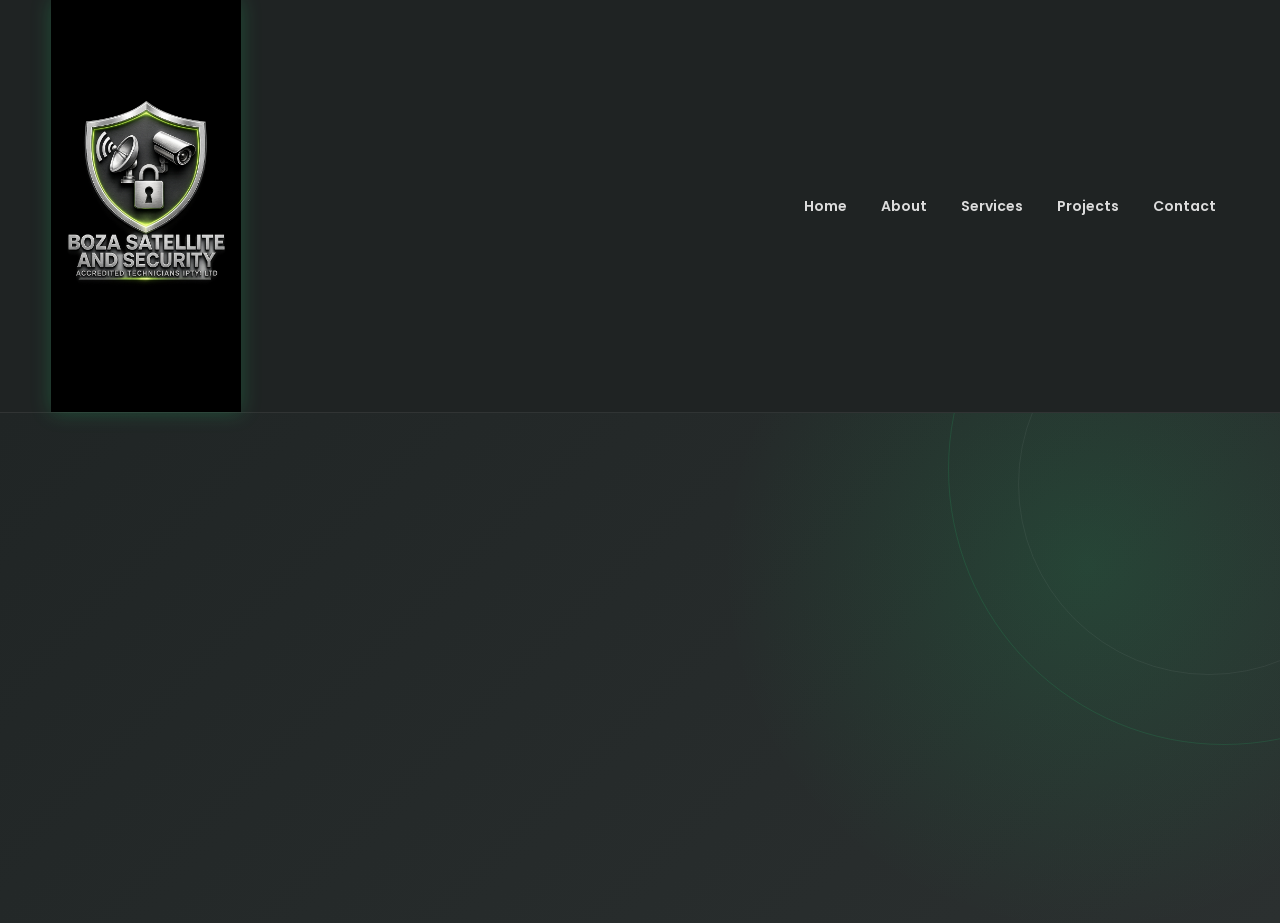
==== index.html @ be03ba85 "Fix malformed meta tags and add favicon" ====
<!DOCTYPE html>
<html lang="en-ZA">

<head>

    <meta charset="UTF-8">

    <meta name="viewport" content="width=device-width, initial-scale=1.0">

    <title>
        Boza Satellite & Security | CCTV, Alarms & Gate Motors Johannesburg
    </title>

    <meta name="description" content="Boza Satellite and Security Accredited Technicians provides professional CCTV, alarm systems, electric fencing, gate motors, garage door motors and security system maintenance in Johannesburg.">

    <meta name="keywords" content="CCTV installation Johannesburg, CCTV installation Soweto, security company Johannesburg, security installers Johannesburg, South Johannesburg security, North Johannesburg security">

    <meta name="author" content="Boza Satellite and Security Accredited Technicians (PTY) LTD">

    <meta name="robots" content="index, follow">

    <meta name="theme-color" content="#292b2b">


    <!-- =====================================================
         GOOGLE FONT
    ====================================================== -->

    <link rel="preconnect" href="https://fonts.googleapis.com">

    <link rel="preconnect" href="https://fonts.gstatic.com" crossorigin>

    <link href="https://fonts.googleapis.com/css2?family=Poppins:wght@300;400;500;600;700;800&display=swap" rel="stylesheet">


    <!-- =====================================================
         FONT AWESOME
    ====================================================== -->

    <link rel="stylesheet" href="https://cdnjs.cloudflare.com/ajax/libs/font-awesome/6.5.2/css/all.min.css">


    <!-- =====================================================
         MAIN CSS
    ====================================================== -->

    <link rel="stylesheet" href="style.css">

    <link rel="icon" href="/boza-satellite-security-logo.jpg" type="image/jpeg">


</head>


<body>


<!-- =========================================================
     HEADER
========================================================= -->

<header class="site-header">

    <div class="container header-container">


        <!-- =================================================
             BOZA LOGO
        ================================================== -->

        <a href="#home" class="logo logo-animated" aria-label="Boza Satellite and Security Home">

            <img src="boza-satellite-security-logo.jpg" alt="Boza Satellite and Security Accredited Technicians Johannesburg" width="360" height="145">

        </a>


        <!-- =================================================
             MOBILE MENU BUTTON
        ================================================== -->

        <button class="menu-toggle" id="menu-toggle" type="button" aria-label="Open navigation menu" aria-expanded="false" aria-controls="navbar">

            <span></span>
            <span></span>
            <span></span>

        </button>


        <!-- =================================================
             NAVIGATION
        ================================================== -->

        <nav id="navbar" aria-label="Main navigation">

            <ul>

                <li><a href="#home">Home</a></li>
                <li><a href="#about">About</a></li>
                <li><a href="#services">Services</a></li>
                <li><a href="#gallery">Projects</a></li>
                <li><a href="#contact">Contact</a></li>

            </ul>

        </nav>


    </div>

</header>



<!-- =========================================================
     HERO
========================================================= -->

<section class="hero" id="home" aria-label="Boza Security Johannesburg">

    <div class="hero-overlay">

        <div class="container hero-content">

            <div class="hero-text">

                <span class="hero-tag reveal reveal-left">PROFESSIONAL SECURITY SOLUTIONS</span>

                <h1 class="reveal reveal-up">Protecting What <strong>Matters Most.</strong></h1>

                <h2 class="reveal reveal-up delay-1">Boza Satellite and Security Accredited Technicians (PTY) LTD</h2>

                <p class="reveal reveal-up delay-2">Professional CCTV, alarm systems, electric fencing, gate motor automation, garage door motors and security system maintenance for homes and businesses across Johannesburg.</p>

                <div class="hero-buttons reveal reveal-up delay-3">

                    <a href="https://wa.me/27840366682" class="btn whatsapp" target="_blank" rel="noopener noreferrer"><i class="fab fa-whatsapp"></i> WhatsApp Us</a>

                    <a href="tel:+27840366682" class="btn call"><i class="fas fa-phone"></i> Call Now</a>

                </div>

            </div>

        </div>

    </div>

</section>



<!-- rest of the file unchanged -->
---- style.css ----
/* =========================================================
   BOZA SATELLITE & SECURITY
   PREMIUM DARK SMOKY GREY DESIGN
   RESPONSIVE • ANIMATED • COMPACT
========================================================= */

:root {
    --bg: #171a1a;
    --bg-dark: #111414;
    --bg-card: #202424;
    --bg-card-light: #272c2c;

    --green: #20e879;
    --green-dark: #0fa957;
    --silver: #d8d8d8;
    --silver-light: #f3f3f3;
    --text: #eeeeee;
    --muted: #b7bcbc;

    --border: rgba(255,255,255,0.12);

    --shadow: 0 10px 30px rgba(0,0,0,0.35);

    --radius: 14px;

    --container: 1180px;
}


/* =========================================================
   RESET
========================================================= */

* {
    margin: 0;
    padding: 0;
    box-sizing: border-box;
}


html {
    scroll-behavior: smooth;
}


body {
    font-family: "Poppins", Arial, sans-serif;
    background:
        radial-gradient(circle at 20% 10%, rgba(32,232,121,0.06), transparent 30%),
        radial-gradient(circle at 80% 40%, rgba(32,232,121,0.04), transparent 30%),
        var(--bg);

    color: var(--text);
    line-height: 1.6;
    overflow-x: hidden;
}


img {
    max-width: 100%;
    display: block;
}


a {
    color: inherit;
}


.container {
    width: min(92%, var(--container));
    margin: 0 auto;
}


/* =========================================================
   HEADER
========================================================= */

.site-header {
    position: sticky;
    top: 0;
    z-index: 1000;

    background: rgba(20,23,23,0.94);

    border-bottom: 1px solid rgba(255,255,255,0.08);

    backdrop-filter: blur(12px);

    transition:
        background 0.3s ease,
        box-shadow 0.3s ease;
}


.site-header.scrolled {
    background: rgba(15,18,18,0.98);

    box-shadow:
        0 8px 25px rgba(0,0,0,0.35);
}


.header-container {
    min-height: 88px;

    display: flex;
    align-items: center;
    justify-content: space-between;

    gap: 25px;
}


/* =========================================================
   LOGO
========================================================= */

.logo {
    display: flex;
    align-items: center;

    width: 175px;

    text-decoration: none;

    flex-shrink: 0;
}


.logo img {
    width: 175px;
    height: auto;

    object-fit: contain;

    filter:
        drop-shadow(0 0 8px rgba(32,232,121,0.18));

    transition:
        transform 0.3s ease,
        filter 0.3s ease;
}


.logo:hover img {
    transform: scale(1.04);

    filter:
        drop-shadow(0 0 14px rgba(32,232,121,0.35));
}


/* =========================================================
   NAVIGATION
========================================================= */

nav ul {
    display: flex;

    align-items: center;

    gap: 8px;

    list-style: none;
}


nav a {
    display: block;

    padding: 9px 13px;

    color: var(--silver);

    text-decoration: none;

    font-size: 14px;

    font-weight: 600;

    border-radius: 8px;

    transition:
        color 0.25s ease,
        background 0.25s ease,
        transform 0.25s ease;
}


nav a:hover {
    color: var(--green);

    background: rgba(32,232,121,0.08);

    transform: translateY(-2px);
}


/* =========================================================
   MENU BUTTON
========================================================= */

.menu-toggle {
    display: none;

    width: 56px;
    height: 56px;

    border: 1px solid rgba(255,255,255,0.25);

    border-radius: 10px;

    background: rgba(25,28,28,0.9);

    cursor: pointer;

    padding: 12px;
}


.menu-toggle span {
    display: block;

    height: 4px;

    margin: 6px 0;

    border-radius: 10px;

    background: var(--green);

    transition:
        transform 0.3s ease,
        opacity 0.3s ease;
}


.menu-toggle.active span:nth-child(1) {
    transform: translateY(10px) rotate(45deg);
}


.menu-toggle.active span:nth-child(2) {
    opacity: 0;
}


.menu-toggle.active span:nth-child(3) {
    transform: translateY(-10px) rotate(-45deg);
}


/* =========================================================
   HERO
========================================================= */

.hero {
    min-height: 590px;

    display: flex;
    align-items: center;

    position: relative;

    overflow: hidden;

    background:
        radial-gradient(
            circle at 80% 30%,
            rgba(32,232,121,0.12),
            transparent 35%
        ),

        linear-gradient(
            135deg,
            #171b1b,
            #202525
        );
}


.hero::before {
    content: "";

    position: absolute;

    width: 550px;
    height: 550px;

    right: -220px;
    top: -220px;

    border: 1px solid rgba(32,232,121,0.13);

    border-radius: 50%;

    animation: slowRotate 20s linear infinite;
}


.hero::after {
    content: "";

    position: absolute;

    width: 380px;
    height: 380px;

    right: -120px;
    top: -120px;

    border: 1px solid rgba(255,255,255,0.06);

    border-radius: 50%;
}


.hero-overlay {
    width: 100%;
}


.hero-content {
    padding: 55px 0;
}


.hero-text {
    max-width: 780px;

    animation: heroIn 0.9s ease both;
}


.hero-tag {
    display: inline-block;

    margin-bottom: 16px;

    padding-left: 14px;

    border-left: 5px solid var(--green);

    color: var(--green);

    font-size: 16px;

    font-weight: 800;

    letter-spacing: 4px;
}


.hero h1 {
    font-size: clamp(42px, 6vw, 72px);

    line-height: 1.05;

    margin-bottom: 20px;

    color: var(--silver-light);
}


.hero h1 strong {
    display: block;

    color: var(--green);
}


.hero h2 {
    font-size: 20px;

    font-weight: 500;

    color: var(--silver);

    margin-bottom: 18px;
}


.hero p {
    max-width: 720px;

    color: var(--muted);

    font-size: 17px;

    line-height: 1.7;

    margin-bottom: 25px;
}


/* =========================================================
   BUTTONS
========================================================= */

.hero-buttons {
    display: flex;

    gap: 12px;

    flex-wrap: wrap;
}


.btn {
    display: inline-flex;

    align-items: center;
    justify-content: center;

    gap: 10px;

    padding: 13px 22px;

    border-radius: 9px;

    text-decoration: none;

    font-weight: 700;

    transition:
        transform 0.25s ease,
        box-shadow 0.25s ease,
        background 0.25s ease;
}


.btn:hover {
    transform: translateY(-3px);
}


.btn.whatsapp {
    background: var(--green);

    color: #07120c;

    box-shadow:
        0 8px 25px rgba(32,232,121,0.18);
}


.btn.call {
    background: #252a2a;

    color: white;

    border: 1px solid rgba(255,255,255,0.2);
}


/* =========================================================
   SECTIONS
========================================================= */

.section {
    padding: 65px 0;
}


.section-title {
    max-width: 760px;

    margin: 0 auto 38px;

    text-align: center;
}


.section-title span {
    color: var(--green);

    font-size: 13px;

    font-weight: 800;

    letter-spacing: 3px;
}


.section-title h2 {
    margin: 8px 0 10px;

    color: var(--silver-light);

    font-size: clamp(28px, 4vw, 42px);

    line-height: 1.15;
}


.section-title p {
    color: var(--muted);

    font-size: 15px;
}


/* =========================================================
   ABOUT
========================================================= */

.about {
    background: #1b1f1f;
}


.about-grid {
    display: grid;

    grid-template-columns: 0.9fr 1.1fr;

    gap: 40px;

    align-items: center;
}


.about-image img {
    width: 100%;

    max-height: 430px;

    object-fit: cover;

    border-radius: var(--radius);

    border: 1px solid var(--border);

    box-shadow: var(--shadow);
}


.about-text h3 {
    color: var(--silver-light);

    font-size: 25px;

    margin-bottom: 15px;
}


.about-text p {
    color: var(--muted);

    margin-bottom: 13px;
}


.about-features {
    display: grid;

    grid-template-columns: repeat(2, 1fr);

    gap: 12px;

    margin-top: 20px;
}


.about-features div {
    display: flex;

    align-items: center;

    gap: 10px;

    padding: 12px;

    background: rgba(255,255,255,0.035);

    border: 1px solid var(--border);

    border-radius: 9px;
}


.about-features i {
    color: var(--green);
}


/* =========================================================
   WHY US
========================================================= */

.why-us {
    background: #202424;
}


.why-grid {
    display: grid;

    grid-template-columns: repeat(4, 1fr);

    gap: 18px;
}


.why-card {
    padding: 25px 20px;

    background: var(--bg-card);

    border: 1px solid var(--border);

    border-radius: var(--radius);

    text-align: center;

    transition:
        transform 0.3s ease,
        border-color 0.3s ease,
        box-shadow 0.3s ease;
}


.why-card:hover {
    transform: translateY(-7px);

    border-color: rgba(32,232,121,0.5);

    box-shadow:
        0 12px 35px rgba(0,0,0,0.3);
}


.why-card i {
    font-size: 30px;

    color: var(--green);

    margin-bottom: 12px;
}


.why-card h3 {
    color: var(--silver-light);

    font-size: 18px;

    margin-bottom: 8px;
}


.why-card p {
    color: var(--muted);

    font-size: 14px;
}


/* =========================================================
   SERVICES
========================================================= */

.services {
    background: #181c1c;
}


.services-grid {
    display: grid;

    grid-template-columns: repeat(4, 1fr);

    gap: 18px;
}


.service-card {
    overflow: hidden;

    background: var(--bg-card);

    border: 1px solid var(--border);

    border-radius: var(--radius);

    box-shadow: 0 8px 22px rgba(0,0,0,0.2);

    transition:
        transform 0.3s ease,
        border-color 0.3s ease;
}


.service-card:hover {
    transform: translateY(-6px);

    border-color: rgba(32,232,121,0.45);
}


.service-card > img {
    width: 100%;

    height: 190px;

    object-fit: cover;
}


.service-content {
    padding: 19px;
}


.service-content > i {
    color: var(--green);

    font-size: 23px;

    margin-bottom: 8px;
}


.service-content h3 {
    color: var(--silver-light);

    font-size: 18px;

    margin-bottom: 7px;
}


.service-content p {
    color: var(--muted);

    font-size: 14px;
}


/* =========================================================
   GALLERY
========================================================= */

.gallery {
    background: #202424;
}


.gallery-grid {
    display: grid;

    grid-template-columns: repeat(5, 1fr);

    gap: 12px;
}


.gallery-grid img {
    width: 100%;

    height: 190px;

    object-fit: cover;

    border-radius: 10px;

    border: 1px solid var(--border);

    transition:
        transform 0.35s ease,
        filter 0.35s ease;
}


.gallery-grid img:hover {
    transform: scale(1.04);

    filter: brightness(1.12);
}


/* =========================================================
   BRANDS
========================================================= */

.brands {
    background: #171b1b;
}


.brands-list {
    display: flex;

    justify-content: center;

    flex-wrap: wrap;

    gap: 12px;
}


.brands-list span {
    padding: 11px 20px;

    color: var(--silver);

    background: var(--bg-card);

    border: 1px solid var(--border);

    border-radius: 30px;

    font-weight: 600;

    transition:
        color 0.25s ease,
        border-color 0.25s ease,
        transform 0.25s ease;
}


.brands-list span:hover {
    color: var(--green);

    border-color: var(--green);

    transform: translateY(-3px);
}


/* =========================================================
   CONTACT
========================================================= */

.contact {
    background: #202424;
}


.contact-grid {
    display: grid;

    grid-template-columns: repeat(3, 1fr);

    gap: 18px;
}


.contact-card {
    padding: 25px;

    text-align: center;

    background: var(--bg-card);

    border: 1px solid var(--border);

    border-radius: var(--radius);
}


.contact-card i {
    font-size: 30px;

    color: var(--green);

    margin-bottom: 10px;
}


.contact-card h3 {
    color: var(--silver-light);

    margin-bottom: 5px;
}


.contact-card p,
.contact-card a {
    color: var(--muted);

    text-decoration: none;
}


.contact-card a:hover {
    color: var(--green);
}


/* =========================================================
   FLOATING BUTTONS
========================================================= */

.floating-buttons {
    position: fixed;

    right: 18px;
    bottom: 18px;

    z-index: 999;

    display: flex;

    flex-direction: column;

    gap: 10px;
}


.floating-buttons a {
    width: 58px;
    height: 58px;

    display: flex;

    align-items: center;
    justify-content: center;

    border-radius: 50%;

    text-decoration: none;

    font-size: 25px;

    box-shadow:
        0 7px 22px rgba(0,0,0,0.35);

    transition:
        transform 0.25s ease,
        box-shadow 0.25s ease;
}


.floating-buttons a:hover {
    transform: scale(1.1);
}


.floating-whatsapp {
    background: var(--green);

    color: #07120c;
}


.floating-call {
    background: #202424;

    color: white;

    border: 2px solid var(--silver);
}


/* =========================================================
   FOOTER
========================================================= */

footer {
    padding: 45px 0 30px;

    background: #111414;

    text-align: center;

    border-top: 1px solid rgba(255,255,255,0.08);
}


.footer-logo {
    width: 145px;

    margin: 0 auto 15px;

    filter:
        drop-shadow(0 0 10px rgba(32,232,121,0.15));
}


footer h2 {
    color: var(--silver-light);

    font-size: 18px;

    margin-bottom: 8px;
}


footer p {
    color: var(--muted);

    font-size: 13px;

    margin: 5px 0;
}


footer .copyright {
    margin-top: 20px;

    color: #777;
}


/* =========================================================
   SCROLL ANIMATIONS
========================================================= */

.reveal {
    opacity: 0;

    transform: translateY(28px);

    transition:
        opacity 0.7s ease var(--reveal-delay, 0ms),
        transform 0.7s ease var(--reveal-delay, 0ms);
}


.reveal.show {
    opacity: 1;

    transform: translateY(0);
}


/* =========================================================
   HERO ANIMATION
========================================================= */

@keyframes heroIn {

    from {
        opacity: 0;

        transform: translateY(25px);
    }

    to {
        opacity: 1;

        transform: translateY(0);
    }

}


@keyframes slowRotate {

    from {
        transform: rotate(0deg);
    }

    to {
        transform: rotate(360deg);
    }

}


/* =========================================================
   TABLET
========================================================= */

@media (max-width: 1000px) {

    .why-grid {
        grid-template-columns: repeat(2, 1fr);
    }


    .services-grid {
        grid-template-columns: repeat(2, 1fr);
    }


    .gallery-grid {
        grid-template-columns: repeat(3, 1fr);
    }


    .about-grid {
        grid-template-columns: 1fr;
    }

}


/* =========================================================
   MOBILE
========================================================= */

@media (max-width: 768px) {

    .header-container {
        min-height: 78px;
    }


    .logo,
    .logo img {
        width: 150px;
    }


    .menu-toggle {
        display: block;
    }


    nav {
        position: absolute;

        top: 78px;

        left: 0;
        right: 0;

        display: none;

        background: rgba(20,23,23,0.98);

        border-bottom: 1px solid rgba(255,255,255,0.1);

        padding: 12px 5%;
    }


    nav.active {
        display: block;

        animation: menuIn 0.25s ease both;
    }


    nav ul {
        flex-direction: column;

        align-items: stretch;

        gap: 3px;
    }


    nav a {
        padding: 12px;

        text-align: center;
    }


    .hero {
        min-height: 540px;
    }


    .hero-content {
        padding: 45px 0;
    }


    .hero h1 {
        font-size: 45px;
    }


    .hero h2 {
        font-size: 18px;
    }


    .hero p {
        font-size: 15px;
    }


    .section {
        padding: 48px 0;
    }


    .section-title {
        margin-bottom: 28px;
    }


    .about-grid {
        gap: 25px;
    }


    .about-features {
        grid-template-columns: 1fr;
    }


    .why-grid,
    .services-grid {
        grid-template-columns: 1fr 1fr;

        gap: 12px;
    }


    .service-card > img {
        height: 150px;
    }


    .service-content {
        padding: 15px;
    }


    .gallery-grid {
        grid-template-columns: repeat(2, 1fr);
    }


    .gallery-grid img {
        height: 160px;
    }


    .contact-grid {
        grid-template-columns: 1fr;
    }

}


/* =========================================================
   SMALL PHONES
========================================================= */

@media (max-width: 500px) {

    .container {
        width: 91%;
    }


    .logo,
    .logo img {
        width: 140px;
    }


    .menu-toggle {
        width: 52px;
        height: 52px;
    }


    .hero {
        min-height: 500px;
    }


    .hero h1 {
        font-size: 39px;
    }


    .hero-tag {
        font-size: 12px;

        letter-spacing: 2.5px;
    }


    .hero-buttons {
        flex-direction: column;

        width: 100%;
    }


    .btn {
        width: 100%;
    }


    .why-grid,
    .services-grid {
        grid-template-columns: 1fr;
    }


    .gallery-grid {
        grid-template-columns: 1fr 1fr;
    }


    .gallery-grid img {
        height: 145px;
    }


    .floating-buttons {
        right: 12px;

        bottom: 12px;
    }


    .floating-buttons a {
        width: 54px;

        height: 54px;

        font-size: 22px;
    }

}


/* =========================================================
   MENU ANIMATION
========================================================= */

@keyframes menuIn {

    from {
        opacity: 0;

        transform: translateY(-8px);
    }

    to {
        opacity: 1;

        transform: translateY(0);
    }

}


/* =========================================================
   REDUCED MOTION
========================================================= */

@media (prefers-reduced-motion: reduce) {

    *,
    *::before,
    *::after {
        animation-duration: 0.01ms !important;

        animation-iteration-count: 1 !important;

        scroll-behavior: auto !important;

        transition-duration: 0.01ms !important;
    }

}
/* =========================================================
   BOZA VISUAL COMPACT OVERRIDE
   SMOKY GRAPHITE • SILVER • GREEN
========================================================= */

:root {
    --bg: #202424;
    --bg-dark: #151818;
    --bg-card: #292e2e;
    --silver: #dcdcdc;
    --silver-light: #f7f7f7;
    --muted: #bfc4c4;
}


/* ==============================
   BODY
============================== */

body {
    background:
        radial-gradient(
            circle at 15% 10%,
            rgba(32,232,121,0.07),
            transparent 28%
        ),
        linear-gradient(
            135deg,
            #202424 0%,
            #191d1d 50%,
            #242929 100%
        );

    color: #eeeeee;
}


/* ==============================
   HEADER
============================== */

.site-header {
    background: rgba(32,36,36,0.96);
}


.header-container {
    min-height: 82px;
}


/* Larger logo without making
   the header too tall */

.logo,
.logo img {
    width: 190px;
}


.logo img {
    filter:
        drop-shadow(0 0 10px rgba(32,232,121,0.22));
}


/* ==============================
   HERO
============================== */

.hero {
    min-height: 510px;

    background:
        radial-gradient(
            circle at 85% 30%,
            rgba(32,232,121,0.13),
            transparent 32%
        ),
        linear-gradient(
            135deg,
            #202525,
            #2b3030
        );
}


.hero-content {
    padding: 40px 0;
}


.hero-tag {
    margin-bottom: 10px;
}


.hero h1 {
    margin-bottom: 14px;
}


.hero h2 {
    margin-bottom: 12px;
}


.hero p {
    margin-bottom: 18px;
}


/* ==============================
   ALL SECTIONS
============================== */

.section {
    padding: 45px 0;
}


/* ==============================
   SECTION HEADINGS
============================== */

.section-title {
    margin-bottom: 28px;
}


.section-title h2 {
    margin: 5px 0 7px;
}


/* ==============================
   ABOUT
============================== */

.about {
    background:
        linear-gradient(
            135deg,
            #292e2e,
            #222727
        );
}


.about-grid {
    gap: 30px;
}


.about-text h3 {
    margin-bottom: 10px;
}


.about-text p {
    margin-bottom: 9px;
}


.about-features {
    margin-top: 14px;
}


/* ==============================
   WHY US
============================== */

.why-us {
    background:
        linear-gradient(
            135deg,
            #202525,
            #292e2e
        );
}


.why-card {
    padding: 20px 17px;
}


/* ==============================
   SERVICES
============================== */

.services {
    background:
        linear-gradient(
            135deg,
            #292e2e,
            #202525
        );
}


.service-card > img {
    height: 175px;
}


.service-content {
    padding: 16px;
}


/* ==============================
   GALLERY
============================== */

.gallery {
    background:
        linear-gradient(
            135deg,
            #202525,
            #292e2e
        );
}


/* ==============================
   BRANDS
============================== */

.brands {
    background: #1c2020;
}


/* ==============================
   CONTACT
============================== */

.contact {
    background:
        linear-gradient(
            135deg,
            #292e2e,
            #202525
        );
}


.contact-card {
    padding: 20px;
}


/* ==============================
   FOOTER
============================== */

footer {
    padding: 35px 0 25px;

    background: #151818;
}


/* =========================================================
   MOBILE COMPACT VERSION
========================================================= */

@media (max-width: 768px) {

    .header-container {
        min-height: 72px;
    }


    .logo,
    .logo img {
        width: 160px;
    }


    nav {
        top: 72px;
    }


    .hero {
        min-height: 470px;
    }


    .hero-content {
        padding: 32px 0;
    }


    .hero h1 {
        font-size: 40px;
        margin-bottom: 12px;
    }


    .hero h2 {
        font-size: 17px;
        margin-bottom: 10px;
    }


    .hero p {
        font-size: 14px;
        line-height: 1.55;
        margin-bottom: 16px;
    }


    .section {
        padding: 38px 0;
    }


    .section-title {
        margin-bottom: 23px;
    }


    .section-title h2 {
        font-size: 29px;
    }


    .section-title p {
        font-size: 14px;
    }


    .about-grid {
        gap: 22px;
    }


    .about-image img {
        max-height: 300px;
    }


    .why-card {
        padding: 18px 14px;
    }


    .service-card > img {
        height: 145px;
    }


    .gallery-grid img {
        height: 140px;
    }


    .contact-card {
        padding: 18px;
    }

}


/* =========================================================
   SMALL PHONES
========================================================= */

@media (max-width: 500px) {

    .logo,
    .logo img {
        width: 150px;
    }


    .hero {
        min-height: 455px;
    }


    .hero h1 {
        font-size: 36px;
    }


    .hero-tag {
        font-size: 11px;
        letter-spacing: 2px;
    }


    .section {
        padding: 34px 0;
    }


    .section-title {
        margin-bottom: 20px;
    }


    .section-title h2 {
        font-size: 27px;
    }


    .gallery-grid img {
        height: 130px;
    }

           }
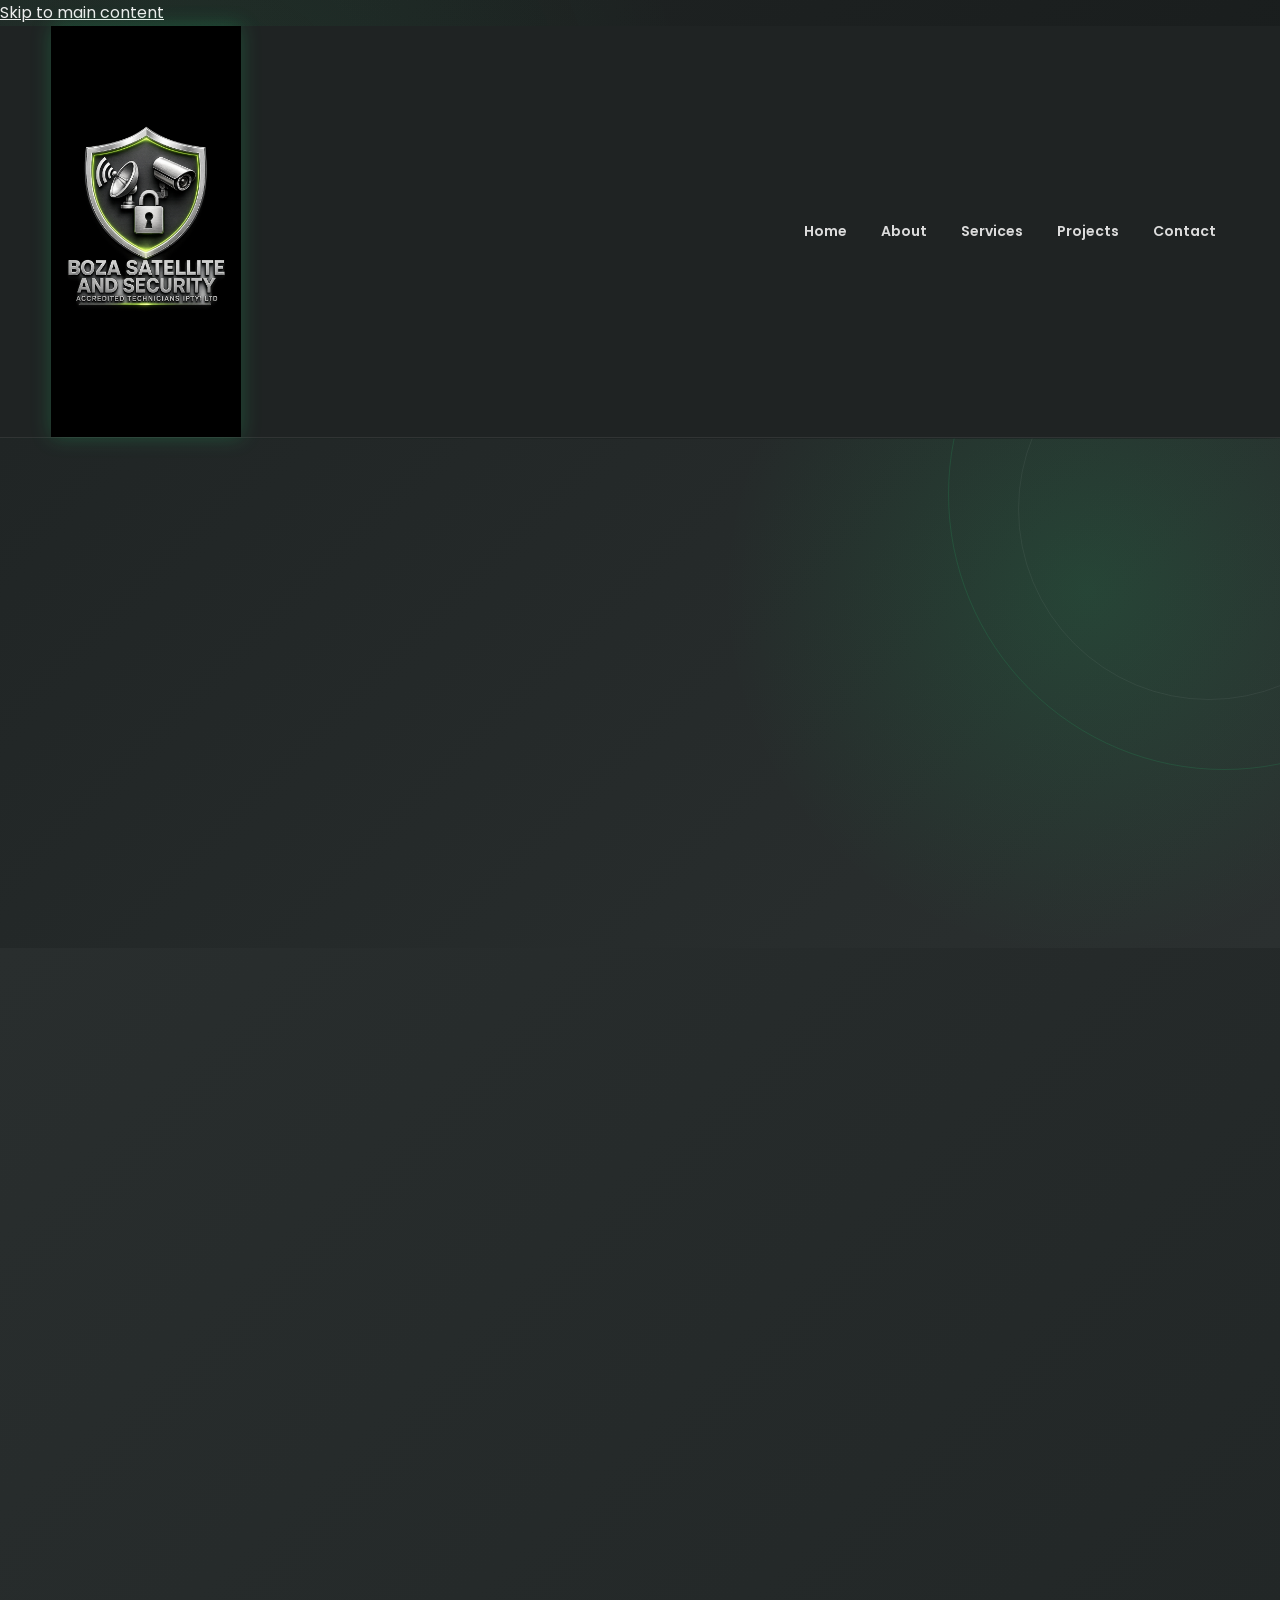
==== commit 7681bf6c: "Replace CTA icons with inline SVGs, add Open Graph/Twitter meta tags, and add skip-link; remove Font" ====
--- a/index.html
+++ b/index.html
@@ -21,6 +21,16 @@
 
     <meta name="theme-color" content="#292b2b">
 
+    <!-- Open Graph / Twitter -->
+    <meta property="og:title" content="Boza Satellite & Security — CCTV, Alarms & Gate Motors in Johannesburg">
+    <meta property="og:description" content="Professional CCTV, alarm systems, electric fencing, gate motor automation and maintenance across Johannesburg.">
+    <meta property="og:image" content="https://boza-website.github.io/boza-security-website/boza-satellite-security-logo.jpg">
+    <meta property="og:url" content="https://boza-website.github.io/boza-security-website/">
+    <meta property="og:type" content="website">
+    <meta name="twitter:card" content="summary_large_image">
+    <meta name="twitter:title" content="Boza Satellite & Security — Johannesburg">
+    <meta name="twitter:description" content="Professional CCTV, alarm systems and security maintenance across Johannesburg.">
+
 
     <!-- =====================================================
          GOOGLE FONT
@@ -33,11 +43,7 @@
     <link href="https://fonts.googleapis.com/css2?family=Poppins:wght@300;400;500;600;700;800&display=swap" rel="stylesheet">
 
 
-    <!-- =====================================================
-         FONT AWESOME
-    ====================================================== -->
-
-    <link rel="stylesheet" href="https://cdnjs.cloudflare.com/ajax/libs/font-awesome/6.5.2/css/all.min.css">
+    <!-- NOTE: Font Awesome removed to reduce page weight; CTA icons replaced with inline SVGs -->
 
 
     <!-- =====================================================
@@ -53,6 +59,8 @@
 
 
 <body>
+
+<a class="skip-link" href="#home">Skip to main content</a>
 
 
 <!-- =========================================================
@@ -135,9 +143,22 @@
 
                 <div class="hero-buttons reveal reveal-up delay-3">
 
-                    <a href="https://wa.me/27840366682" class="btn whatsapp" target="_blank" rel="noopener noreferrer"><i class="fab fa-whatsapp"></i> WhatsApp Us</a>
-
-                    <a href="tel:+27840366682" class="btn call"><i class="fas fa-phone"></i> Call Now</a>
+                    <a href="https://wa.me/27840366682" class="btn whatsapp" target="_blank" rel="noopener noreferrer" aria-label="WhatsApp Boza Security">
+                        <!-- WhatsApp inline SVG -->
+                        <svg width="18" height="18" viewBox="0 0 24 24" fill="none" xmlns="http://www.w3.org/2000/svg" aria-hidden="true" focusable="false">
+                            <path d="M20.52 3.48A11.88 11.88 0 0012 0C5.37 0 .05 5.32.05 11.95a11.8 11.8 0 001.62 6.04L0 24l6.2-1.62A11.92 11.92 0 0012 24c6.63 0 11.95-5.32 11.95-12 0-3.2-1.25-6.2-3.43-8.52z" fill="#20e879" opacity="0.08"/>
+                            <path d="M17.6 14.2c-.3-.15-1.77-.87-2.04-.97-.27-.1-.47-.15-.67.15s-.77.97-.94 1.17c-.17.2-.34.22-.64.07-1.74-.86-2.88-1.56-4.03-3.56-.3-.52.3-.48.9-1.6.1-.15.05-.28 0-.4-.05-.12-.67-1.56-.92-2.13-.24-.56-.48-.48-.67-.49-.17-.01-.37-.01-.56-.01-.2 0-.52.07-.8.37-.27.28-1.04 1.02-1.04 2.48s1.06 2.86 1.21 3.06c.15.2 2.09 3.2 5.06 4.49 2.47 1.06 2.47.71 2.92.66.45-.05 1.46-.59 1.67-1.16.2-.57.2-1.06.15-1.16-.05-.1-.27-.17-.57-.31z" fill="#07120c"/>
+                        </svg>
+                        WhatsApp Us
+                    </a>
+
+                    <a href="tel:+27840366682" class="btn call" aria-label="Call Boza Security">
+                        <!-- Phone inline SVG -->
+                        <svg width="18" height="18" viewBox="0 0 24 24" fill="none" xmlns="http://www.w3.org/2000/svg" aria-hidden="true" focusable="false">
+                            <path d="M22 16.92v3a2 2 0 0 1-2.18 2 19.86 19.86 0 0 1-8.63-3.07 19.5 19.5 0 0 1-6-6A19.86 19.86 0 0 1 2.08 4.18 2 2 0 0 1 4 2h3a2 2 0 0 1 2 1.72c.12.88.38 1.73.76 2.5a2 2 0 0 1-.45 2.11L8.91 10.09a15.05 15.05 0 0 0 6 6l1.76-1.76a2 2 0 0 1 2.11-.45c.77.38 1.62.64 2.5.76A2 2 0 0 1 22 16.92z" fill="#fff"/>
+                        </svg>
+                        Call Now
+                    </a>
 
                 </div>
 
@@ -151,4 +172,73 @@
 
 
 
+<!-- =========================================================
+     ABOUT
+========================================================= -->
+
+<section class="section about" id="about">
+
+    <div class="container">
+
+        <div class="section-title reveal reveal-up">
+
+            <span>ABOUT BOZA SECURITY</span>
+
+            <h2>Security Specialists You Can Trust</h2>
+
+            <p>Professional security installations and maintenance across Johannesburg.</p>
+
+        </div>
+
+        <div class="about-grid">
+
+            <div class="about-image reveal reveal-left">
+
+                <img src="boza-security-team-soweto.jpg" alt="Boza Security team working in Soweto Johannesburg" loading="lazy">
+
+            </div>
+
+            <div class="about-text reveal reveal-right">
+
+                <h3>South Johannesburg Based. Serving Johannesburg.</h3>
+
+                <p>Boza Satellite and Security Accredited Technicians (PTY) LTD provides professional security solutions for residential, commercial and industrial clients.</p>
+
+                <p>We are based in the south of Johannesburg and proudly provide security installation and maintenance services across Johannesburg, including North Johannesburg and surrounding areas.</p>
+
+                <p>Our technicians specialise in CCTV systems, alarm systems, electric fencing, gate automation, garage door motors, network cabling and security system maintenance.</p>
+
+                <div class="about-features">
+
+                    <div class="reveal reveal-up delay-1">
+                        <i class="fas fa-shield-halved"></i>
+                        <span>Professional Security Installations</span>
+                    </div>
+
+                    <div class="reveal reveal-up delay-2">
+                        <i class="fas fa-user-shield"></i>
+                        <span>Trained Technicians</span>
+                    </div>
+
+                    <div class="reveal reveal-up delay-3">
+                        <i class="fas fa-location-dot"></i>
+                        <span>Johannesburg Service Area</span>
+                    </div>
+
+                    <div class="reveal reveal-up delay-4">
+                        <i class="fas fa-screwdriver-wrench"></i>
+                        <span>Installation & Maintenance</span>
+                    </div>
+
+                </div>
+
+            </div>
+
+        </div>
+
+    </div>
+
+</section>
+
+
 <!-- rest of the file unchanged -->
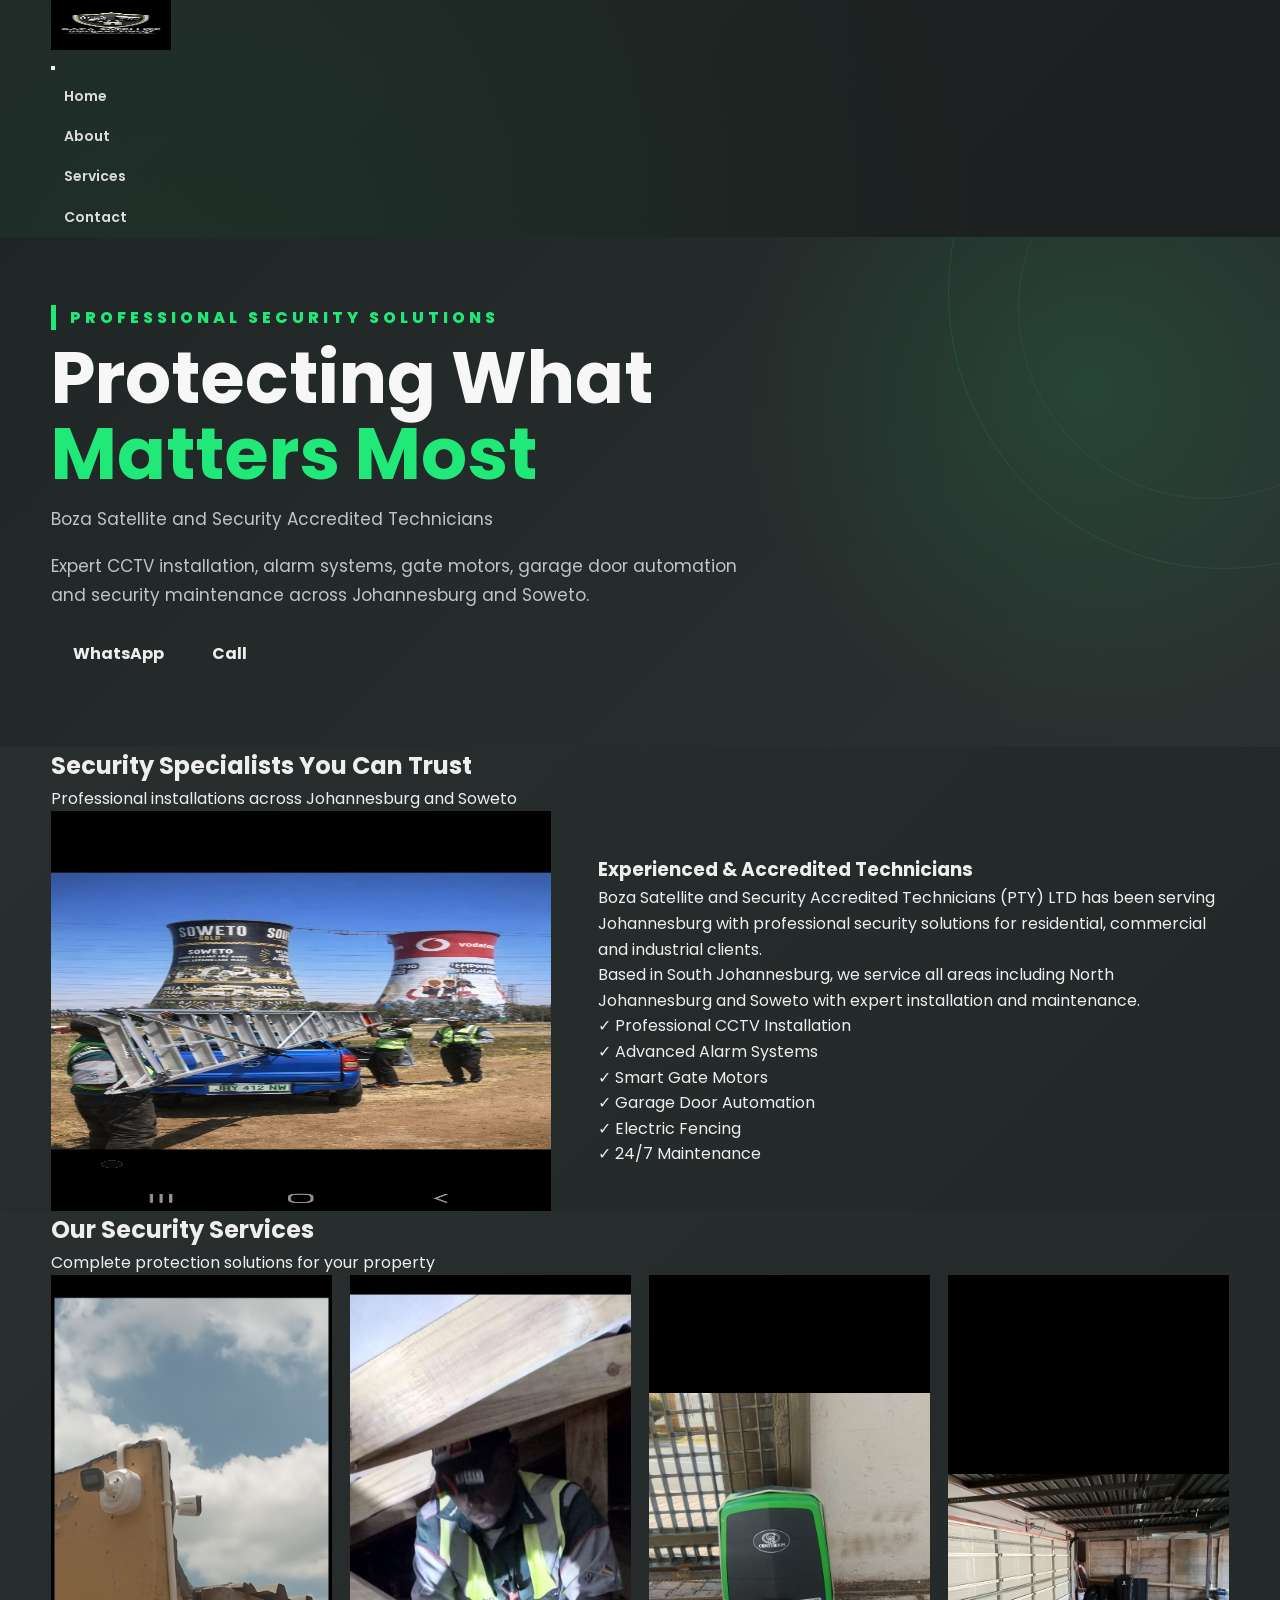
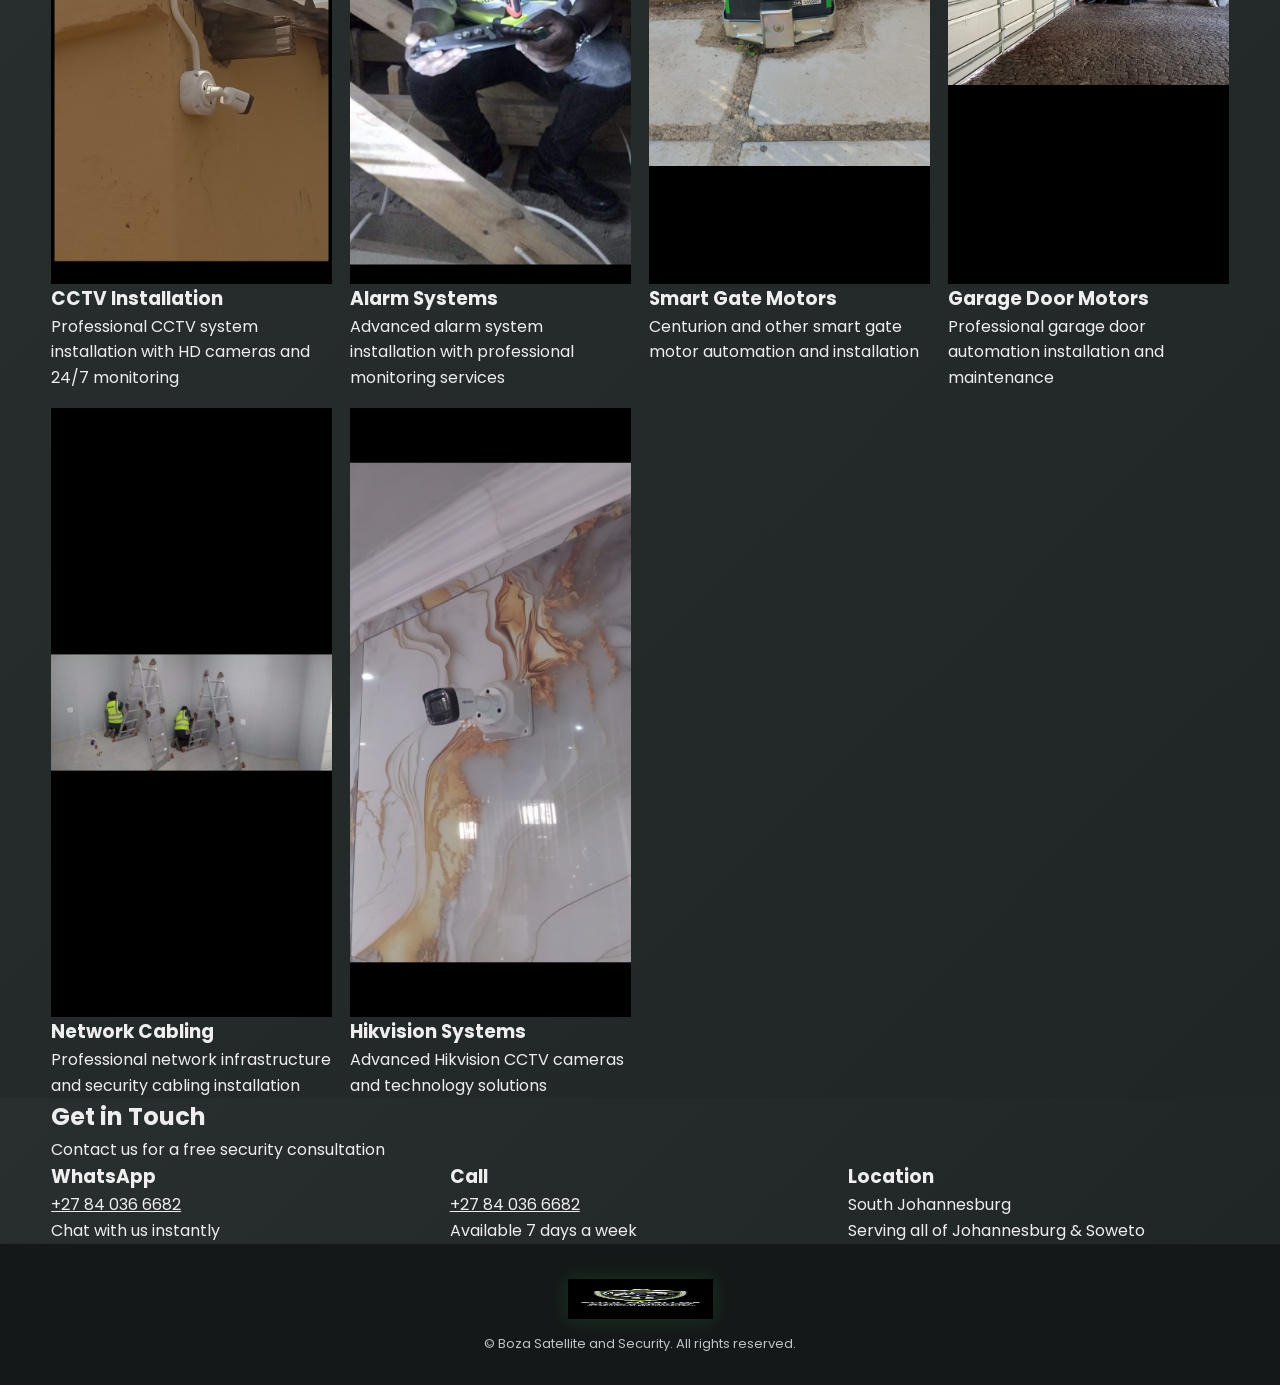
==== commit 94d779cd: "Fresh HTML rebuild - optimized for performance and SEO" ====
--- a/index.html
+++ b/index.html
@@ -1,244 +1,184 @@
 <!DOCTYPE html>
 <html lang="en-ZA">
+<head>
+    <meta charset="UTF-8">
+    <meta name="viewport" content="width=device-width, initial-scale=1.0">
+    <meta http-equiv="X-UA-Compatible" content="IE=edge">
+    
+    <title>Boza Security - CCTV Installation & Alarm Systems Johannesburg</title>
+    <meta name="description" content="Professional CCTV installation, alarm systems, gate motors, garage door motors, electric fencing & security maintenance in Johannesburg & Soweto. Call +27 84 036 6682">
+    <meta name="keywords" content="CCTV installation Johannesburg, alarm systems Johannesburg, gate motors Johannesburg, garage door motors, electric fencing, security systems, Soweto security">
+    <meta name="author" content="Boza Satellite and Security Accredited Technicians">
+    <meta name="robots" content="index, follow">
+    <meta name="theme-color" content="#0a0e12">
 
-<head>
-
-    <meta charset="UTF-8">
-
-    <meta name="viewport" content="width=device-width, initial-scale=1.0">
-
-    <title>
-        Boza Satellite & Security | CCTV, Alarms & Gate Motors Johannesburg
-    </title>
-
-    <meta name="description" content="Boza Satellite and Security Accredited Technicians provides professional CCTV, alarm systems, electric fencing, gate motors, garage door motors and security system maintenance in Johannesburg.">
-
-    <meta name="keywords" content="CCTV installation Johannesburg, CCTV installation Soweto, security company Johannesburg, security installers Johannesburg, South Johannesburg security, North Johannesburg security">
-
-    <meta name="author" content="Boza Satellite and Security Accredited Technicians (PTY) LTD">
-
-    <meta name="robots" content="index, follow">
-
-    <meta name="theme-color" content="#292b2b">
-
-    <!-- Open Graph / Twitter -->
-    <meta property="og:title" content="Boza Satellite & Security — CCTV, Alarms & Gate Motors in Johannesburg">
-    <meta property="og:description" content="Professional CCTV, alarm systems, electric fencing, gate motor automation and maintenance across Johannesburg.">
+    <!-- Open Graph -->
+    <meta property="og:type" content="website">
+    <meta property="og:title" content="Boza Security - Professional CCTV & Alarm Installation Johannesburg">
+    <meta property="og:description" content="Expert security solutions for Johannesburg. CCTV, alarms, gate motors & more.">
     <meta property="og:image" content="https://boza-website.github.io/boza-security-website/boza-satellite-security-logo.jpg">
     <meta property="og:url" content="https://boza-website.github.io/boza-security-website/">
-    <meta property="og:type" content="website">
+
+    <!-- Twitter -->
     <meta name="twitter:card" content="summary_large_image">
-    <meta name="twitter:title" content="Boza Satellite & Security — Johannesburg">
-    <meta name="twitter:description" content="Professional CCTV, alarm systems and security maintenance across Johannesburg.">
+    <meta name="twitter:title" content="Boza Security Johannesburg">
+    <meta name="twitter:description" content="Professional CCTV & security installation">
 
+    <!-- Fonts -->
+    <link rel="preconnect" href="https://fonts.googleapis.com" crossorigin>
+    <link href="https://fonts.googleapis.com/css2?family=Poppins:wght@400;500;600;700;800&display=swap" rel="stylesheet">
 
-    <!-- =====================================================
-         GOOGLE FONT
-    ====================================================== -->
-
-    <link rel="preconnect" href="https://fonts.googleapis.com">
-
-    <link rel="preconnect" href="https://fonts.gstatic.com" crossorigin>
-
-    <link href="https://fonts.googleapis.com/css2?family=Poppins:wght@300;400;500;600;700;800&display=swap" rel="stylesheet">
-
-
-    <!-- NOTE: Font Awesome removed to reduce page weight; CTA icons replaced with inline SVGs -->
-
-
-    <!-- =====================================================
-         MAIN CSS
-    ====================================================== -->
-
+    <!-- Styles -->
     <link rel="stylesheet" href="style.css">
-
-    <link rel="icon" href="/boza-satellite-security-logo.jpg" type="image/jpeg">
-
-
+    <link rel="icon" href="boza-satellite-security-logo.jpg" type="image/jpeg">
 </head>
-
-
 <body>
 
-<a class="skip-link" href="#home">Skip to main content</a>
-
-
-<!-- =========================================================
-     HEADER
-========================================================= -->
-
-<header class="site-header">
-
-    <div class="container header-container">
-
-
-        <!-- =================================================
-             BOZA LOGO
-        ================================================== -->
-
-        <a href="#home" class="logo logo-animated" aria-label="Boza Satellite and Security Home">
-
-            <img src="boza-satellite-security-logo.jpg" alt="Boza Satellite and Security Accredited Technicians Johannesburg" width="360" height="145">
-
+<!-- HEADER -->
+<header class="header">
+    <div class="container header-flex">
+        <a href="#home" class="logo-link">
+            <img src="boza-satellite-security-logo.jpg" alt="Boza Security Logo" class="logo-img" width="120" height="50" loading="eager">
         </a>
-
-
-        <!-- =================================================
-             MOBILE MENU BUTTON
-        ================================================== -->
-
-        <button class="menu-toggle" id="menu-toggle" type="button" aria-label="Open navigation menu" aria-expanded="false" aria-controls="navbar">
-
+        
+        <button class="menu-btn" id="menuBtn" aria-label="Toggle menu" aria-expanded="false">
             <span></span>
             <span></span>
             <span></span>
-
         </button>
 
-
-        <!-- =================================================
-             NAVIGATION
-        ================================================== -->
-
-        <nav id="navbar" aria-label="Main navigation">
-
-            <ul>
-
-                <li><a href="#home">Home</a></li>
-                <li><a href="#about">About</a></li>
-                <li><a href="#services">Services</a></li>
-                <li><a href="#gallery">Projects</a></li>
-                <li><a href="#contact">Contact</a></li>
-
-            </ul>
-
+        <nav class="nav" id="nav">
+            <a href="#home">Home</a>
+            <a href="#about">About</a>
+            <a href="#services">Services</a>
+            <a href="#contact">Contact</a>
         </nav>
-
-
     </div>
-
 </header>
 
-
-
-<!-- =========================================================
-     HERO
-========================================================= -->
-
-<section class="hero" id="home" aria-label="Boza Security Johannesburg">
-
-    <div class="hero-overlay">
-
-        <div class="container hero-content">
-
-            <div class="hero-text">
-
-                <span class="hero-tag reveal reveal-left">PROFESSIONAL SECURITY SOLUTIONS</span>
-
-                <h1 class="reveal reveal-up">Protecting What <strong>Matters Most.</strong></h1>
-
-                <h2 class="reveal reveal-up delay-1">Boza Satellite and Security Accredited Technicians (PTY) LTD</h2>
-
-                <p class="reveal reveal-up delay-2">Professional CCTV, alarm systems, electric fencing, gate motor automation, garage door motors and security system maintenance for homes and businesses across Johannesburg.</p>
-
-                <div class="hero-buttons reveal reveal-up delay-3">
-
-                    <a href="https://wa.me/27840366682" class="btn whatsapp" target="_blank" rel="noopener noreferrer" aria-label="WhatsApp Boza Security">
-                        <!-- WhatsApp inline SVG -->
-                        <svg width="18" height="18" viewBox="0 0 24 24" fill="none" xmlns="http://www.w3.org/2000/svg" aria-hidden="true" focusable="false">
-                            <path d="M20.52 3.48A11.88 11.88 0 0012 0C5.37 0 .05 5.32.05 11.95a11.8 11.8 0 001.62 6.04L0 24l6.2-1.62A11.92 11.92 0 0012 24c6.63 0 11.95-5.32 11.95-12 0-3.2-1.25-6.2-3.43-8.52z" fill="#20e879" opacity="0.08"/>
-                            <path d="M17.6 14.2c-.3-.15-1.77-.87-2.04-.97-.27-.1-.47-.15-.67.15s-.77.97-.94 1.17c-.17.2-.34.22-.64.07-1.74-.86-2.88-1.56-4.03-3.56-.3-.52.3-.48.9-1.6.1-.15.05-.28 0-.4-.05-.12-.67-1.56-.92-2.13-.24-.56-.48-.48-.67-.49-.17-.01-.37-.01-.56-.01-.2 0-.52.07-.8.37-.27.28-1.04 1.02-1.04 2.48s1.06 2.86 1.21 3.06c.15.2 2.09 3.2 5.06 4.49 2.47 1.06 2.47.71 2.92.66.45-.05 1.46-.59 1.67-1.16.2-.57.2-1.06.15-1.16-.05-.1-.27-.17-.57-.31z" fill="#07120c"/>
-                        </svg>
-                        WhatsApp Us
-                    </a>
-
-                    <a href="tel:+27840366682" class="btn call" aria-label="Call Boza Security">
-                        <!-- Phone inline SVG -->
-                        <svg width="18" height="18" viewBox="0 0 24 24" fill="none" xmlns="http://www.w3.org/2000/svg" aria-hidden="true" focusable="false">
-                            <path d="M22 16.92v3a2 2 0 0 1-2.18 2 19.86 19.86 0 0 1-8.63-3.07 19.5 19.5 0 0 1-6-6A19.86 19.86 0 0 1 2.08 4.18 2 2 0 0 1 4 2h3a2 2 0 0 1 2 1.72c.12.88.38 1.73.76 2.5a2 2 0 0 1-.45 2.11L8.91 10.09a15.05 15.05 0 0 0 6 6l1.76-1.76a2 2 0 0 1 2.11-.45c.77.38 1.62.64 2.5.76A2 2 0 0 1 22 16.92z" fill="#fff"/>
-                        </svg>
-                        Call Now
-                    </a>
-
-                </div>
-
-            </div>
-
+<!-- HERO -->
+<section class="hero" id="home">
+    <div class="container">
+        <span class="hero-tag">PROFESSIONAL SECURITY SOLUTIONS</span>
+        <h1>Protecting What <strong>Matters Most</strong></h1>
+        <p class="hero-subtitle">Boza Satellite and Security Accredited Technicians</p>
+        <p class="hero-text">Expert CCTV installation, alarm systems, gate motors, garage door automation and security maintenance across Johannesburg and Soweto.</p>
+        
+        <div class="cta-group">
+            <a href="https://wa.me/27840366682" class="btn btn-green" target="_blank" rel="noopener">WhatsApp</a>
+            <a href="tel:+27840366682" class="btn btn-white">Call</a>
         </div>
-
     </div>
-
 </section>
 
-
-
-<!-- =========================================================
-     ABOUT
-========================================================= -->
-
-<section class="section about" id="about">
-
+<!-- ABOUT -->
+<section class="about" id="about">
     <div class="container">
-
-        <div class="section-title reveal reveal-up">
-
-            <span>ABOUT BOZA SECURITY</span>
-
-            <h2>Security Specialists You Can Trust</h2>
-
-            <p>Professional security installations and maintenance across Johannesburg.</p>
-
+        <h2>Security Specialists You Can Trust</h2>
+        <p class="section-subtitle">Professional installations across Johannesburg and Soweto</p>
+        
+        <div class="about-grid">
+            <div>
+                <img src="boza-security-team-soweto.jpg" alt="Boza Security team in Soweto" loading="lazy" width="500" height="400">
+            </div>
+            <div>
+                <h3>Experienced & Accredited Technicians</h3>
+                <p>Boza Satellite and Security Accredited Technicians (PTY) LTD has been serving Johannesburg with professional security solutions for residential, commercial and industrial clients.</p>
+                <p>Based in South Johannesburg, we service all areas including North Johannesburg and Soweto with expert installation and maintenance.</p>
+                
+                <div class="features">
+                    <div class="feature">✓ Professional CCTV Installation</div>
+                    <div class="feature">✓ Advanced Alarm Systems</div>
+                    <div class="feature">✓ Smart Gate Motors</div>
+                    <div class="feature">✓ Garage Door Automation</div>
+                    <div class="feature">✓ Electric Fencing</div>
+                    <div class="feature">✓ 24/7 Maintenance</div>
+                </div>
+            </div>
         </div>
-
-        <div class="about-grid">
-
-            <div class="about-image reveal reveal-left">
-
-                <img src="boza-security-team-soweto.jpg" alt="Boza Security team working in Soweto Johannesburg" loading="lazy">
-
-            </div>
-
-            <div class="about-text reveal reveal-right">
-
-                <h3>South Johannesburg Based. Serving Johannesburg.</h3>
-
-                <p>Boza Satellite and Security Accredited Technicians (PTY) LTD provides professional security solutions for residential, commercial and industrial clients.</p>
-
-                <p>We are based in the south of Johannesburg and proudly provide security installation and maintenance services across Johannesburg, including North Johannesburg and surrounding areas.</p>
-
-                <p>Our technicians specialise in CCTV systems, alarm systems, electric fencing, gate automation, garage door motors, network cabling and security system maintenance.</p>
-
-                <div class="about-features">
-
-                    <div class="reveal reveal-up delay-1">
-                        <i class="fas fa-shield-halved"></i>
-                        <span>Professional Security Installations</span>
-                    </div>
-
-                    <div class="reveal reveal-up delay-2">
-                        <i class="fas fa-user-shield"></i>
-                        <span>Trained Technicians</span>
-                    </div>
-
-                    <div class="reveal reveal-up delay-3">
-                        <i class="fas fa-location-dot"></i>
-                        <span>Johannesburg Service Area</span>
-                    </div>
-
-                    <div class="reveal reveal-up delay-4">
-                        <i class="fas fa-screwdriver-wrench"></i>
-                        <span>Installation & Maintenance</span>
-                    </div>
-
-                </div>
-
-            </div>
-
-        </div>
-
     </div>
-
 </section>
 
+<!-- SERVICES -->
+<section class="services" id="services">
+    <div class="container">
+        <h2>Our Security Services</h2>
+        <p class="section-subtitle">Complete protection solutions for your property</p>
+        
+        <div class="services-grid">
+            <article class="service-item">
+                <img src="cctv-camera-installation-johannesburg.jpg" alt="CCTV camera installation in Johannesburg" loading="lazy">
+                <h3>CCTV Installation</h3>
+                <p>Professional CCTV system installation with HD cameras and 24/7 monitoring</p>
+            </article>
 
-<!-- rest of the file unchanged -->
+            <article class="service-item">
+                <img src="ajax-alarm-system-installation-johannesburg.jpg" alt="Alarm system installation" loading="lazy">
+                <h3>Alarm Systems</h3>
+                <p>Advanced alarm system installation with professional monitoring services</p>
+            </article>
+
+            <article class="service-item">
+                <img src="centurion-d4-smart-gate-motor.jpg" alt="Smart gate motor installation" loading="lazy">
+                <h3>Smart Gate Motors</h3>
+                <p>Centurion and other smart gate motor automation and installation</p>
+            </article>
+
+            <article class="service-item">
+                <img src="garage-door-motor-installation-johannesburg.jpg" alt="Garage door motor installation" loading="lazy">
+                <h3>Garage Door Motors</h3>
+                <p>Professional garage door automation installation and maintenance</p>
+            </article>
+
+            <article class="service-item">
+                <img src="network-cabling-installation-johannesburg.jpg" alt="Network cabling installation" loading="lazy">
+                <h3>Network Cabling</h3>
+                <p>Professional network infrastructure and security cabling installation</p>
+            </article>
+
+            <article class="service-item">
+                <img src="hikvision-cctv-camera-johannesburg.jpg" alt="Hikvision CCTV camera" loading="lazy">
+                <h3>Hikvision Systems</h3>
+                <p>Advanced Hikvision CCTV cameras and technology solutions</p>
+            </article>
+        </div>
+    </div>
+</section>
+
+<!-- CONTACT -->
+<section class="contact" id="contact">
+    <div class="container">
+        <h2>Get in Touch</h2>
+        <p class="section-subtitle">Contact us for a free security consultation</p>
+        
+        <div class="contact-grid">
+            <div class="contact-box">
+                <h3>WhatsApp</h3>
+                <a href="https://wa.me/27840366682" target="_blank" rel="noopener">+27 84 036 6682</a>
+                <p>Chat with us instantly</p>
+            </div>
+            <div class="contact-box">
+                <h3>Call</h3>
+                <a href="tel:+27840366682">+27 84 036 6682</a>
+                <p>Available 7 days a week</p>
+            </div>
+            <div class="contact-box">
+                <h3>Location</h3>
+                <p>South Johannesburg</p>
+                <p>Serving all of Johannesburg & Soweto</p>
+            </div>
+        </div>
+    </div>
+</section>
+
+<!-- FOOTER -->
+<footer class="footer">
+    <div class="container">
+        <img src="boza-satellite-security-logo.jpg" alt="Boza Logo" class="footer-logo" width="100" height="40" loading="lazy">
+        <p>&copy; <span id="year"></span> Boza Satellite and Security. All rights reserved.</p>
+    </div>
+</footer>
+
+<script src="script.js" defer></script>
+</body>
+</html>
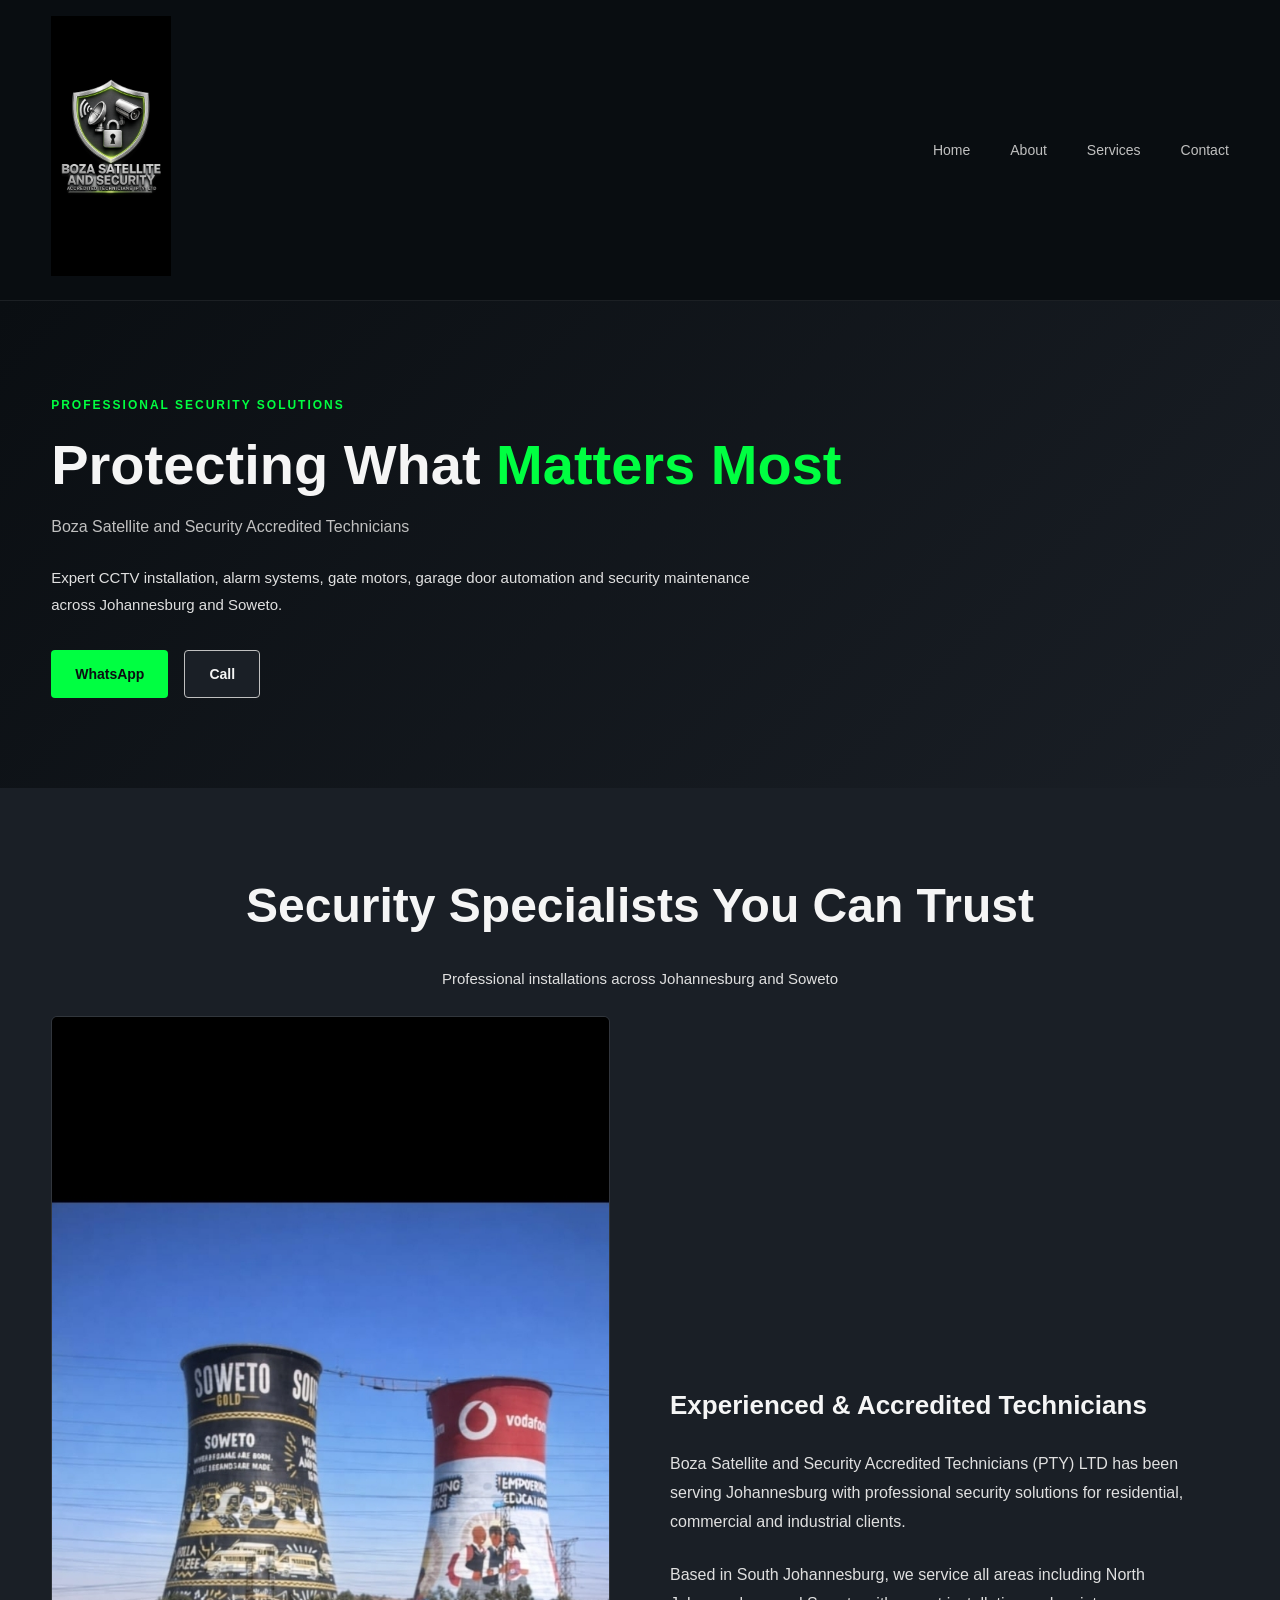
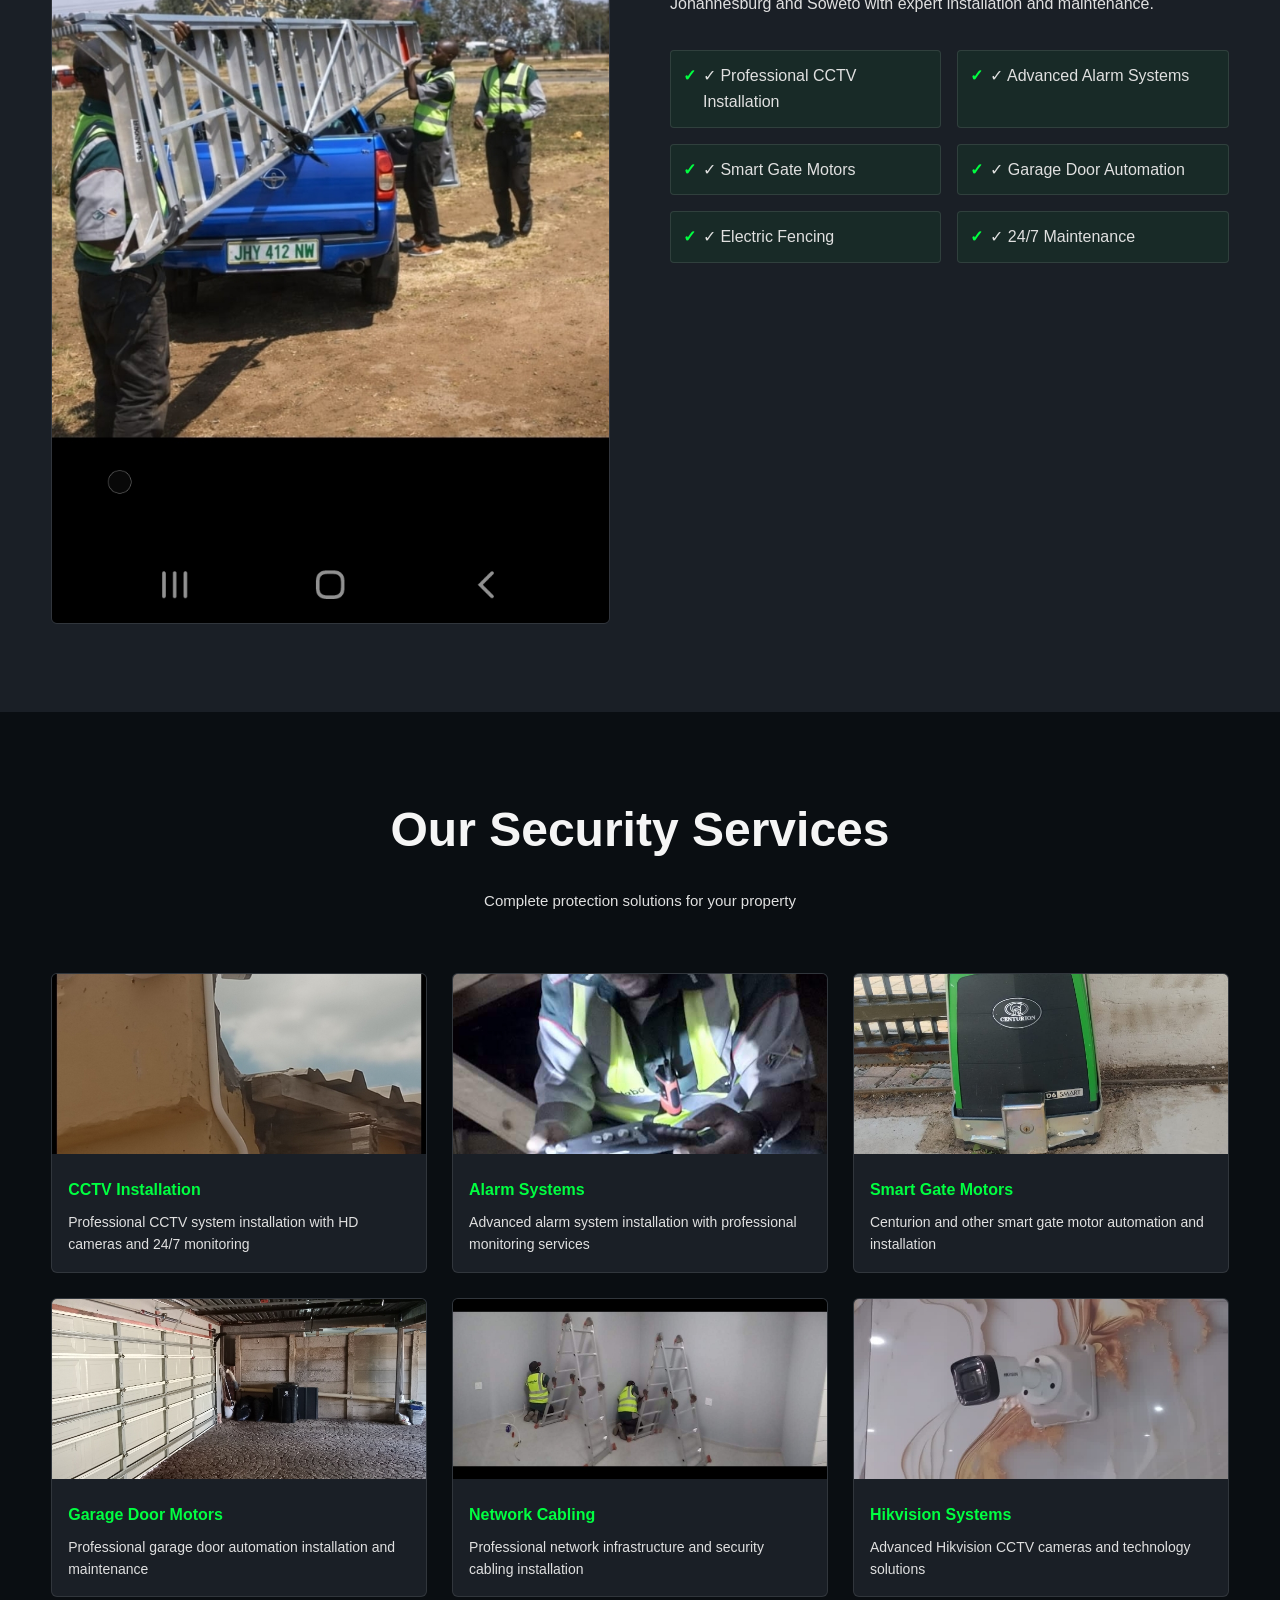
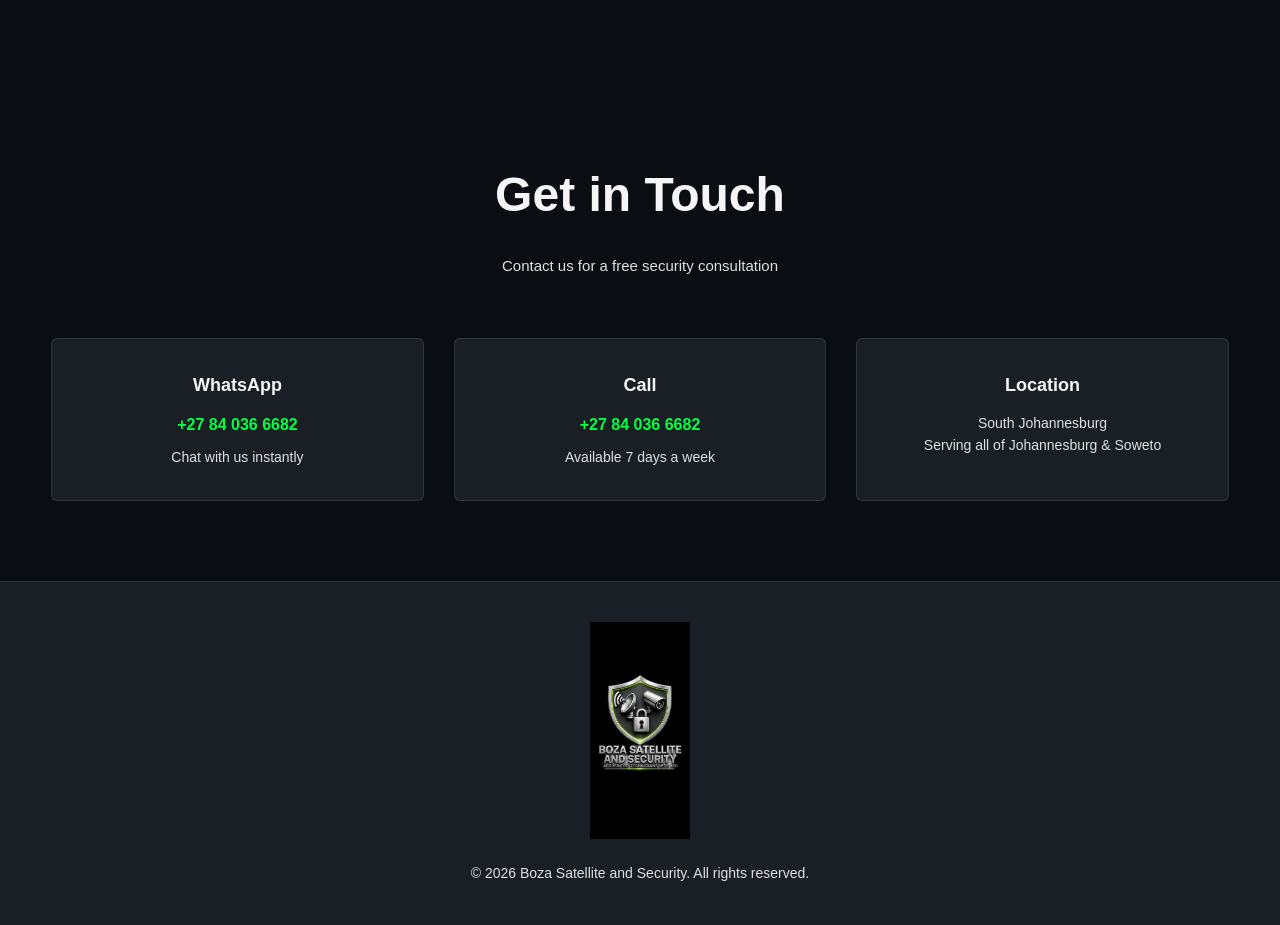
==== commit dba88942: "Updated HTML - proper image containers for cropping, better logo sizing" ====
--- a/index.html
+++ b/index.html
@@ -24,9 +24,9 @@
     <meta name="twitter:title" content="Boza Security Johannesburg">
     <meta name="twitter:description" content="Professional CCTV & security installation">
 
-    <!-- Fonts -->
+    <!-- Fonts - Better Typography -->
     <link rel="preconnect" href="https://fonts.googleapis.com" crossorigin>
-    <link href="https://fonts.googleapis.com/css2?family=Poppins:wght@400;500;600;700;800&display=swap" rel="stylesheet">
+    <link href="https://fonts.googleapis.com/css2?family=Outfit:wght@400;500;600;700;800&family=Space+Mono:wght@400;700&display=swap" rel="stylesheet">
 
     <!-- Styles -->
     <link rel="stylesheet" href="style.css">
@@ -38,7 +38,7 @@
 <header class="header">
     <div class="container header-flex">
         <a href="#home" class="logo-link">
-            <img src="boza-satellite-security-logo.jpg" alt="Boza Security Logo" class="logo-img" width="120" height="50" loading="eager">
+            <img src="boza-satellite-security-logo.jpg" alt="Boza Security Logo" class="logo-img" width="160" height="60">
         </a>
         
         <button class="menu-btn" id="menuBtn" aria-label="Toggle menu" aria-expanded="false">
@@ -78,8 +78,8 @@
         <p class="section-subtitle">Professional installations across Johannesburg and Soweto</p>
         
         <div class="about-grid">
-            <div>
-                <img src="boza-security-team-soweto.jpg" alt="Boza Security team in Soweto" loading="lazy" width="500" height="400">
+            <div class="about-img">
+                <img src="boza-security-team-soweto.jpg" alt="Boza Security team in Soweto" loading="lazy">
             </div>
             <div>
                 <h3>Experienced & Accredited Technicians</h3>
@@ -107,37 +107,49 @@
         
         <div class="services-grid">
             <article class="service-item">
-                <img src="cctv-camera-installation-johannesburg.jpg" alt="CCTV camera installation in Johannesburg" loading="lazy">
+                <div class="service-img">
+                    <img src="cctv-camera-installation-johannesburg.jpg" alt="CCTV camera installation in Johannesburg" loading="lazy">
+                </div>
                 <h3>CCTV Installation</h3>
                 <p>Professional CCTV system installation with HD cameras and 24/7 monitoring</p>
             </article>
 
             <article class="service-item">
-                <img src="ajax-alarm-system-installation-johannesburg.jpg" alt="Alarm system installation" loading="lazy">
+                <div class="service-img">
+                    <img src="ajax-alarm-system-installation-johannesburg.jpg" alt="Alarm system installation" loading="lazy">
+                </div>
                 <h3>Alarm Systems</h3>
                 <p>Advanced alarm system installation with professional monitoring services</p>
             </article>
 
             <article class="service-item">
-                <img src="centurion-d4-smart-gate-motor.jpg" alt="Smart gate motor installation" loading="lazy">
+                <div class="service-img">
+                    <img src="centurion-d4-smart-gate-motor.jpg" alt="Smart gate motor installation" loading="lazy">
+                </div>
                 <h3>Smart Gate Motors</h3>
                 <p>Centurion and other smart gate motor automation and installation</p>
             </article>
 
             <article class="service-item">
-                <img src="garage-door-motor-installation-johannesburg.jpg" alt="Garage door motor installation" loading="lazy">
+                <div class="service-img">
+                    <img src="garage-door-motor-installation-johannesburg.jpg" alt="Garage door motor installation" loading="lazy">
+                </div>
                 <h3>Garage Door Motors</h3>
                 <p>Professional garage door automation installation and maintenance</p>
             </article>
 
             <article class="service-item">
-                <img src="network-cabling-installation-johannesburg.jpg" alt="Network cabling installation" loading="lazy">
+                <div class="service-img">
+                    <img src="network-cabling-installation-johannesburg.jpg" alt="Network cabling installation" loading="lazy">
+                </div>
                 <h3>Network Cabling</h3>
                 <p>Professional network infrastructure and security cabling installation</p>
             </article>
 
             <article class="service-item">
-                <img src="hikvision-cctv-camera-johannesburg.jpg" alt="Hikvision CCTV camera" loading="lazy">
+                <div class="service-img">
+                    <img src="hikvision-cctv-camera-johannesburg.jpg" alt="Hikvision CCTV camera" loading="lazy">
+                </div>
                 <h3>Hikvision Systems</h3>
                 <p>Advanced Hikvision CCTV cameras and technology solutions</p>
             </article>
@@ -174,7 +186,7 @@
 <!-- FOOTER -->
 <footer class="footer">
     <div class="container">
-        <img src="boza-satellite-security-logo.jpg" alt="Boza Logo" class="footer-logo" width="100" height="40" loading="lazy">
+        <img src="boza-satellite-security-logo.jpg" alt="Boza Logo" class="footer-logo" width="130" height="48">
         <p>&copy; <span id="year"></span> Boza Satellite and Security. All rights reserved.</p>
     </div>
 </footer>
--- a/style.css
+++ b/style.css
@@ -1,35 +1,19 @@
-/* =========================================================
-   BOZA SATELLITE & SECURITY
-   PREMIUM DARK SMOKY GREY DESIGN
-   RESPONSIVE • ANIMATED • COMPACT
-========================================================= */
+/* ================================================
+   BOZA SECURITY - REBUILT WEBSITE
+   Colors: Dark Grey | Silver/White | Neon Green
+   Performance Optimized - Minimal Animations
+   ================================================ */
 
 :root {
-    --bg: #171a1a;
-    --bg-dark: #111414;
-    --bg-card: #202424;
-    --bg-card-light: #272c2c;
-
-    --green: #20e879;
-    --green-dark: #0fa957;
-    --silver: #d8d8d8;
-    --silver-light: #f3f3f3;
-    --text: #eeeeee;
-    --muted: #b7bcbc;
-
-    --border: rgba(255,255,255,0.12);
-
-    --shadow: 0 10px 30px rgba(0,0,0,0.35);
-
-    --radius: 14px;
-
-    --container: 1180px;
-}
-
-
-/* =========================================================
-   RESET
-========================================================= */
+    --dark: #0a0e12;
+    --dark-light: #1a1f26;
+    --silver: #c0c0c0;
+    --white: #f5f5f5;
+    --green: #00ff41;
+    --green-dark: #00cc34;
+    --text: #e0e0e0;
+    --text-light: #a0a0a0;
+}
 
 * {
     margin: 0;
@@ -37,1739 +21,467 @@
     box-sizing: border-box;
 }
 
-
 html {
     scroll-behavior: smooth;
 }
 
-
 body {
-    font-family: "Poppins", Arial, sans-serif;
-    background:
-        radial-gradient(circle at 20% 10%, rgba(32,232,121,0.06), transparent 30%),
-        radial-gradient(circle at 80% 40%, rgba(32,232,121,0.04), transparent 30%),
-        var(--bg);
-
+    font-family: 'Poppins', sans-serif;
+    background: var(--dark);
     color: var(--text);
     line-height: 1.6;
-    overflow-x: hidden;
-}
-
+}
 
 img {
     max-width: 100%;
-    display: block;
-}
-
+    height: auto;
+}
+
+.container {
+    width: min(92%, 1200px);
+    margin: 0 auto;
+}
 
 a {
-    color: inherit;
-}
-
-
-.container {
-    width: min(92%, var(--container));
-    margin: 0 auto;
-}
-
-
-/* =========================================================
+    text-decoration: none;
+}
+
+/* ================================================
    HEADER
-========================================================= */
-
-.site-header {
+   ================================================ */
+.header {
     position: sticky;
     top: 0;
     z-index: 1000;
-
-    background: rgba(20,23,23,0.94);
-
-    border-bottom: 1px solid rgba(255,255,255,0.08);
-
-    backdrop-filter: blur(12px);
-
-    transition:
-        background 0.3s ease,
-        box-shadow 0.3s ease;
-}
-
-
-.site-header.scrolled {
-    background: rgba(15,18,18,0.98);
-
-    box-shadow:
-        0 8px 25px rgba(0,0,0,0.35);
-}
-
-
-.header-container {
-    min-height: 88px;
-
+    background: rgba(10, 14, 18, 0.98);
+    border-bottom: 1px solid rgba(255, 255, 255, 0.08);
+    padding: 1rem 0;
+}
+
+.header-flex {
     display: flex;
+    justify-content: space-between;
     align-items: center;
-    justify-content: space-between;
-
-    gap: 25px;
-}
-
-
-/* =========================================================
-   LOGO
-========================================================= */
-
-.logo {
+}
+
+.logo-img {
+    width: 120px;
+    height: auto;
+    background: transparent;
+}
+
+.menu-btn {
+    display: none;
+    background: none;
+    border: none;
+    cursor: pointer;
+    flex-direction: column;
+    gap: 6px;
+    padding: 0.5rem;
+}
+
+.menu-btn span {
+    width: 25px;
+    height: 3px;
+    background: var(--green);
+    border-radius: 2px;
+    transition: 0.3s;
+}
+
+.menu-btn.active span:nth-child(1) {
+    transform: rotate(45deg) translate(10px, 10px);
+}
+
+.menu-btn.active span:nth-child(2) {
+    opacity: 0;
+}
+
+.menu-btn.active span:nth-child(3) {
+    transform: rotate(-45deg) translate(7px, -7px);
+}
+
+.nav {
     display: flex;
-    align-items: center;
-
-    width: 175px;
-
-    text-decoration: none;
-
-    flex-shrink: 0;
-}
-
-
-.logo img {
-    width: 175px;
-    height: auto;
-
-    object-fit: contain;
-
-    filter:
-        drop-shadow(0 0 8px rgba(32,232,121,0.18));
-
-    transition:
-        transform 0.3s ease,
-        filter 0.3s ease;
-}
-
-
-.logo:hover img {
-    transform: scale(1.04);
-
-    filter:
-        drop-shadow(0 0 14px rgba(32,232,121,0.35));
-}
-
-
-/* =========================================================
-   NAVIGATION
-========================================================= */
-
-nav ul {
-    display: flex;
-
-    align-items: center;
-
-    gap: 8px;
-
+    gap: 2.5rem;
     list-style: none;
 }
 
-
-nav a {
-    display: block;
-
-    padding: 9px 13px;
-
+.nav a {
     color: var(--silver);
-
-    text-decoration: none;
-
+    font-weight: 500;
     font-size: 14px;
-
-    font-weight: 600;
-
-    border-radius: 8px;
-
-    transition:
-        color 0.25s ease,
-        background 0.25s ease,
-        transform 0.25s ease;
-}
-
-
-nav a:hover {
-    color: var(--green);
-
-    background: rgba(32,232,121,0.08);
-
-    transform: translateY(-2px);
-}
-
-
-/* =========================================================
-   MENU BUTTON
-========================================================= */
-
-.menu-toggle {
-    display: none;
-
-    width: 56px;
-    height: 56px;
-
-    border: 1px solid rgba(255,255,255,0.25);
-
-    border-radius: 10px;
-
-    background: rgba(25,28,28,0.9);
-
-    cursor: pointer;
-
-    padding: 12px;
-}
-
-
-.menu-toggle span {
-    display: block;
-
-    height: 4px;
-
-    margin: 6px 0;
-
-    border-radius: 10px;
-
-    background: var(--green);
-
-    transition:
-        transform 0.3s ease,
-        opacity 0.3s ease;
-}
-
-
-.menu-toggle.active span:nth-child(1) {
-    transform: translateY(10px) rotate(45deg);
-}
-
-
-.menu-toggle.active span:nth-child(2) {
-    opacity: 0;
-}
-
-
-.menu-toggle.active span:nth-child(3) {
-    transform: translateY(-10px) rotate(-45deg);
-}
-
-
-/* =========================================================
+    transition: color 0.2s;
+}
+
+.nav a:hover {
+    color: var(--green);
+}
+
+/* ================================================
    HERO
-========================================================= */
-
+   ================================================ */
 .hero {
-    min-height: 590px;
-
-    display: flex;
-    align-items: center;
-
-    position: relative;
-
-    overflow: hidden;
-
-    background:
-        radial-gradient(
-            circle at 80% 30%,
-            rgba(32,232,121,0.12),
-            transparent 35%
-        ),
-
-        linear-gradient(
-            135deg,
-            #171b1b,
-            #202525
-        );
-}
-
-
-.hero::before {
-    content: "";
-
-    position: absolute;
-
-    width: 550px;
-    height: 550px;
-
-    right: -220px;
-    top: -220px;
-
-    border: 1px solid rgba(32,232,121,0.13);
-
-    border-radius: 50%;
-
-    animation: slowRotate 20s linear infinite;
-}
-
-
-.hero::after {
-    content: "";
-
-    position: absolute;
-
-    width: 380px;
-    height: 380px;
-
-    right: -120px;
-    top: -120px;
-
-    border: 1px solid rgba(255,255,255,0.06);
-
-    border-radius: 50%;
-}
-
-
-.hero-overlay {
-    width: 100%;
-}
-
-
-.hero-content {
-    padding: 55px 0;
-}
-
-
-.hero-text {
-    max-width: 780px;
-
-    animation: heroIn 0.9s ease both;
-}
-
+    background: linear-gradient(135deg, var(--dark) 0%, var(--dark-light) 100%);
+    padding: 90px 0;
+    margin-top: 0;
+}
 
 .hero-tag {
     display: inline-block;
-
-    margin-bottom: 16px;
-
-    padding-left: 14px;
-
-    border-left: 5px solid var(--green);
-
-    color: var(--green);
-
+    color: var(--green);
+    font-weight: 700;
+    font-size: 12px;
+    letter-spacing: 2px;
+    margin-bottom: 1rem;
+    text-transform: uppercase;
+}
+
+.hero h1 {
+    font-size: clamp(38px, 5vw, 56px);
+    color: var(--white);
+    line-height: 1.2;
+    margin-bottom: 1rem;
+    font-weight: 800;
+}
+
+.hero h1 strong {
+    color: var(--green);
+}
+
+.hero-subtitle {
     font-size: 16px;
-
-    font-weight: 800;
-
-    letter-spacing: 4px;
-}
-
-
-.hero h1 {
-    font-size: clamp(42px, 6vw, 72px);
-
-    line-height: 1.05;
-
-    margin-bottom: 20px;
-
-    color: var(--silver-light);
-}
-
-
-.hero h1 strong {
-    display: block;
-
-    color: var(--green);
-}
-
-
-.hero h2 {
-    font-size: 20px;
-
+    color: var(--silver);
+    margin-bottom: 1.5rem;
     font-weight: 500;
-
-    color: var(--silver);
-
-    margin-bottom: 18px;
-}
-
-
-.hero p {
-    max-width: 720px;
-
-    color: var(--muted);
-
-    font-size: 17px;
-
-    line-height: 1.7;
-
-    margin-bottom: 25px;
-}
-
-
-/* =========================================================
-   BUTTONS
-========================================================= */
-
-.hero-buttons {
+}
+
+.hero-text {
+    font-size: 15px;
+    color: var(--text);
+    max-width: 700px;
+    margin-bottom: 2rem;
+    line-height: 1.8;
+}
+
+.cta-group {
     display: flex;
-
-    gap: 12px;
-
+    gap: 1rem;
     flex-wrap: wrap;
 }
-
 
 .btn {
     display: inline-flex;
-
     align-items: center;
     justify-content: center;
-
-    gap: 10px;
-
-    padding: 13px 22px;
-
-    border-radius: 9px;
-
-    text-decoration: none;
-
-    font-weight: 700;
-
-    transition:
-        transform 0.25s ease,
-        box-shadow 0.25s ease,
-        background 0.25s ease;
-}
-
-
-.btn:hover {
-    transform: translateY(-3px);
-}
-
-
-.btn.whatsapp {
+    padding: 12px 24px;
+    border-radius: 4px;
+    font-weight: 600;
+    font-size: 14px;
+    border: none;
+    cursor: pointer;
+    transition: all 0.2s;
+}
+
+.btn-green {
     background: var(--green);
-
-    color: #07120c;
-
-    box-shadow:
-        0 8px 25px rgba(32,232,121,0.18);
-}
-
-
-.btn.call {
-    background: #252a2a;
-
-    color: white;
-
-    border: 1px solid rgba(255,255,255,0.2);
-}
-
-
-/* =========================================================
+    color: var(--dark);
+}
+
+.btn-green:hover {
+    background: var(--green-dark);
+    transform: translateY(-2px);
+}
+
+.btn-white {
+    background: var(--dark-light);
+    color: var(--white);
+    border: 1px solid var(--silver);
+}
+
+.btn-white:hover {
+    background: var(--silver);
+    color: var(--dark);
+}
+
+/* ================================================
    SECTIONS
-========================================================= */
-
-.section {
-    padding: 65px 0;
-}
-
-
-.section-title {
-    max-width: 760px;
-
-    margin: 0 auto 38px;
-
+   ================================================ */
+section {
+    padding: 80px 0;
+}
+
+section h2 {
+    font-size: clamp(32px, 4vw, 48px);
+    color: var(--white);
     text-align: center;
-}
-
-
-.section-title span {
-    color: var(--green);
-
-    font-size: 13px;
-
+    margin-bottom: 20px;
     font-weight: 800;
-
-    letter-spacing: 3px;
-}
-
-
-.section-title h2 {
-    margin: 8px 0 10px;
-
-    color: var(--silver-light);
-
-    font-size: clamp(28px, 4vw, 42px);
-
-    line-height: 1.15;
-}
-
-
-.section-title p {
-    color: var(--muted);
-
+}
+
+.section-subtitle {
+    text-align: center;
+    color: var(--text);
+    margin-bottom: 60px;
     font-size: 15px;
 }
 
-
-/* =========================================================
+/* ================================================
    ABOUT
-========================================================= */
-
+   ================================================ */
 .about {
-    background: #1b1f1f;
-}
-
+    background: var(--dark-light);
+}
 
 .about-grid {
     display: grid;
-
-    grid-template-columns: 0.9fr 1.1fr;
-
-    gap: 40px;
-
+    grid-template-columns: 1fr 1fr;
+    gap: 60px;
     align-items: center;
 }
 
-
-.about-image img {
+.about-grid img {
     width: 100%;
-
-    max-height: 430px;
-
-    object-fit: cover;
-
-    border-radius: var(--radius);
-
-    border: 1px solid var(--border);
-
-    box-shadow: var(--shadow);
-}
-
-
-.about-text h3 {
-    color: var(--silver-light);
-
-    font-size: 25px;
-
-    margin-bottom: 15px;
-}
-
-
-.about-text p {
-    color: var(--muted);
-
-    margin-bottom: 13px;
-}
-
-
-.about-features {
+    border-radius: 6px;
+    border: 1px solid rgba(255, 255, 255, 0.1);
+}
+
+.about h3 {
+    font-size: 26px;
+    color: var(--white);
+    margin-bottom: 1.5rem;
+    font-weight: 700;
+}
+
+.about p {
+    color: var(--text);
+    margin-bottom: 1.5rem;
+    line-height: 1.8;
+}
+
+.features {
     display: grid;
-
-    grid-template-columns: repeat(2, 1fr);
-
-    gap: 12px;
-
-    margin-top: 20px;
-}
-
-
-.about-features div {
-    display: flex;
-
-    align-items: center;
-
-    gap: 10px;
-
-    padding: 12px;
-
-    background: rgba(255,255,255,0.035);
-
-    border: 1px solid var(--border);
-
-    border-radius: 9px;
-}
-
-
-.about-features i {
-    color: var(--green);
-}
-
-
-/* =========================================================
-   WHY US
-========================================================= */
-
-.why-us {
-    background: #202424;
-}
-
-
-.why-grid {
-    display: grid;
-
-    grid-template-columns: repeat(4, 1fr);
-
-    gap: 18px;
-}
-
-
-.why-card {
-    padding: 25px 20px;
-
-    background: var(--bg-card);
-
-    border: 1px solid var(--border);
-
-    border-radius: var(--radius);
-
-    text-align: center;
-
-    transition:
-        transform 0.3s ease,
-        border-color 0.3s ease,
-        box-shadow 0.3s ease;
-}
-
-
-.why-card:hover {
-    transform: translateY(-7px);
-
-    border-color: rgba(32,232,121,0.5);
-
-    box-shadow:
-        0 12px 35px rgba(0,0,0,0.3);
-}
-
-
-.why-card i {
-    font-size: 30px;
-
-    color: var(--green);
-
-    margin-bottom: 12px;
-}
-
-
-.why-card h3 {
-    color: var(--silver-light);
-
-    font-size: 18px;
-
-    margin-bottom: 8px;
-}
-
-
-.why-card p {
-    color: var(--muted);
-
-    font-size: 14px;
-}
-
-
-/* =========================================================
+    grid-template-columns: 1fr 1fr;
+    gap: 1rem;
+    margin-top: 2rem;
+}
+
+.feature {
+    color: var(--text);
+    padding: 0.75rem;
+    background: rgba(0, 255, 65, 0.05);
+    border: 1px solid rgba(255, 255, 255, 0.1);
+    border-radius: 4px;
+    padding-left: 2rem;
+    position: relative;
+}
+
+.feature::before {
+    content: "✓";
+    position: absolute;
+    left: 0.75rem;
+    color: var(--green);
+    font-weight: 700;
+}
+
+/* ================================================
    SERVICES
-========================================================= */
-
+   ================================================ */
 .services {
-    background: #181c1c;
-}
-
+    background: var(--dark);
+}
 
 .services-grid {
     display: grid;
-
-    grid-template-columns: repeat(4, 1fr);
-
-    gap: 18px;
-}
-
-
-.service-card {
+    grid-template-columns: repeat(auto-fit, minmax(300px, 1fr));
+    gap: 25px;
+}
+
+.service-item {
+    background: var(--dark-light);
+    border: 1px solid rgba(255, 255, 255, 0.1);
+    border-radius: 6px;
     overflow: hidden;
-
-    background: var(--bg-card);
-
-    border: 1px solid var(--border);
-
-    border-radius: var(--radius);
-
-    box-shadow: 0 8px 22px rgba(0,0,0,0.2);
-
-    transition:
-        transform 0.3s ease,
-        border-color 0.3s ease;
-}
-
-
-.service-card:hover {
-    transform: translateY(-6px);
-
-    border-color: rgba(32,232,121,0.45);
-}
-
-
-.service-card > img {
+    transition: all 0.2s;
+}
+
+.service-item:hover {
+    transform: translateY(-4px);
+    border-color: var(--green);
+    box-shadow: 0 8px 24px rgba(0, 255, 65, 0.08);
+}
+
+.service-item img {
     width: 100%;
-
-    height: 190px;
-
+    height: 180px;
     object-fit: cover;
 }
 
-
-.service-content {
-    padding: 19px;
-}
-
-
-.service-content > i {
-    color: var(--green);
-
-    font-size: 23px;
-
-    margin-bottom: 8px;
-}
-
-
-.service-content h3 {
-    color: var(--silver-light);
-
-    font-size: 18px;
-
-    margin-bottom: 7px;
-}
-
-
-.service-content p {
-    color: var(--muted);
-
+.service-item h3 {
+    color: var(--green);
+    font-size: 16px;
+    margin: 1rem 1rem 0.5rem;
+    font-weight: 700;
+}
+
+.service-item p {
+    color: var(--text);
     font-size: 14px;
-}
-
-
-/* =========================================================
-   GALLERY
-========================================================= */
-
-.gallery {
-    background: #202424;
-}
-
-
-.gallery-grid {
-    display: grid;
-
-    grid-template-columns: repeat(5, 1fr);
-
-    gap: 12px;
-}
-
-
-.gallery-grid img {
-    width: 100%;
-
-    height: 190px;
-
-    object-fit: cover;
-
-    border-radius: 10px;
-
-    border: 1px solid var(--border);
-
-    transition:
-        transform 0.35s ease,
-        filter 0.35s ease;
-}
-
-
-.gallery-grid img:hover {
-    transform: scale(1.04);
-
-    filter: brightness(1.12);
-}
-
-
-/* =========================================================
-   BRANDS
-========================================================= */
-
-.brands {
-    background: #171b1b;
-}
-
-
-.brands-list {
-    display: flex;
-
-    justify-content: center;
-
-    flex-wrap: wrap;
-
-    gap: 12px;
-}
-
-
-.brands-list span {
-    padding: 11px 20px;
-
-    color: var(--silver);
-
-    background: var(--bg-card);
-
-    border: 1px solid var(--border);
-
-    border-radius: 30px;
-
-    font-weight: 600;
-
-    transition:
-        color 0.25s ease,
-        border-color 0.25s ease,
-        transform 0.25s ease;
-}
-
-
-.brands-list span:hover {
-    color: var(--green);
-
-    border-color: var(--green);
-
-    transform: translateY(-3px);
-}
-
-
-/* =========================================================
+    margin: 0 1rem 1rem;
+    line-height: 1.6;
+}
+
+/* ================================================
    CONTACT
-========================================================= */
-
+   ================================================ */
 .contact {
-    background: #202424;
-}
-
+    background: var(--dark);
+}
 
 .contact-grid {
     display: grid;
-
-    grid-template-columns: repeat(3, 1fr);
-
-    gap: 18px;
-}
-
-
-.contact-card {
-    padding: 25px;
-
+    grid-template-columns: repeat(auto-fit, minmax(280px, 1fr));
+    gap: 30px;
+}
+
+.contact-box {
+    background: var(--dark-light);
+    border: 1px solid rgba(255, 255, 255, 0.1);
+    border-radius: 6px;
+    padding: 2rem;
     text-align: center;
-
-    background: var(--bg-card);
-
-    border: 1px solid var(--border);
-
-    border-radius: var(--radius);
-}
-
-
-.contact-card i {
-    font-size: 30px;
-
-    color: var(--green);
-
-    margin-bottom: 10px;
-}
-
-
-.contact-card h3 {
-    color: var(--silver-light);
-
-    margin-bottom: 5px;
-}
-
-
-.contact-card p,
-.contact-card a {
-    color: var(--muted);
-
-    text-decoration: none;
-}
-
-
-.contact-card a:hover {
-    color: var(--green);
-}
-
-
-/* =========================================================
-   FLOATING BUTTONS
-========================================================= */
-
-.floating-buttons {
-    position: fixed;
-
-    right: 18px;
-    bottom: 18px;
-
-    z-index: 999;
-
-    display: flex;
-
-    flex-direction: column;
-
-    gap: 10px;
-}
-
-
-.floating-buttons a {
-    width: 58px;
-    height: 58px;
-
-    display: flex;
-
-    align-items: center;
-    justify-content: center;
-
-    border-radius: 50%;
-
-    text-decoration: none;
-
-    font-size: 25px;
-
-    box-shadow:
-        0 7px 22px rgba(0,0,0,0.35);
-
-    transition:
-        transform 0.25s ease,
-        box-shadow 0.25s ease;
-}
-
-
-.floating-buttons a:hover {
-    transform: scale(1.1);
-}
-
-
-.floating-whatsapp {
-    background: var(--green);
-
-    color: #07120c;
-}
-
-
-.floating-call {
-    background: #202424;
-
-    color: white;
-
-    border: 2px solid var(--silver);
-}
-
-
-/* =========================================================
+    transition: all 0.2s;
+}
+
+.contact-box:hover {
+    border-color: var(--green);
+    box-shadow: 0 8px 24px rgba(0, 255, 65, 0.08);
+}
+
+.contact-box h3 {
+    font-size: 18px;
+    color: var(--white);
+    margin-bottom: 0.75rem;
+    font-weight: 700;
+}
+
+.contact-box a {
+    color: var(--green);
+    font-weight: 600;
+    display: block;
+    margin-bottom: 0.5rem;
+}
+
+.contact-box a:hover {
+    color: var(--green-dark);
+}
+
+.contact-box p {
+    color: var(--text);
+    font-size: 14px;
+}
+
+/* ================================================
    FOOTER
-========================================================= */
-
-footer {
-    padding: 45px 0 30px;
-
-    background: #111414;
-
+   ================================================ */
+.footer {
+    background: var(--dark-light);
+    border-top: 1px solid rgba(255, 255, 255, 0.08);
+    padding: 40px 0;
     text-align: center;
-
-    border-top: 1px solid rgba(255,255,255,0.08);
-}
-
+}
 
 .footer-logo {
-    width: 145px;
-
-    margin: 0 auto 15px;
-
-    filter:
-        drop-shadow(0 0 10px rgba(32,232,121,0.15));
-}
-
-
-footer h2 {
-    color: var(--silver-light);
-
-    font-size: 18px;
-
-    margin-bottom: 8px;
-}
-
-
-footer p {
-    color: var(--muted);
-
-    font-size: 13px;
-
-    margin: 5px 0;
-}
-
-
-footer .copyright {
-    margin-top: 20px;
-
-    color: #777;
-}
-
-
-/* =========================================================
-   SCROLL ANIMATIONS
-========================================================= */
-
-.reveal {
-    opacity: 0;
-
-    transform: translateY(28px);
-
-    transition:
-        opacity 0.7s ease var(--reveal-delay, 0ms),
-        transform 0.7s ease var(--reveal-delay, 0ms);
-}
-
-
-.reveal.show {
-    opacity: 1;
-
-    transform: translateY(0);
-}
-
-
-/* =========================================================
-   HERO ANIMATION
-========================================================= */
-
-@keyframes heroIn {
-
-    from {
-        opacity: 0;
-
-        transform: translateY(25px);
-    }
-
-    to {
-        opacity: 1;
-
-        transform: translateY(0);
-    }
-
-}
-
-
-@keyframes slowRotate {
-
-    from {
-        transform: rotate(0deg);
-    }
-
-    to {
-        transform: rotate(360deg);
-    }
-
-}
-
-
-/* =========================================================
-   TABLET
-========================================================= */
-
-@media (max-width: 1000px) {
-
-    .why-grid {
-        grid-template-columns: repeat(2, 1fr);
-    }
-
-
-    .services-grid {
-        grid-template-columns: repeat(2, 1fr);
-    }
-
-
-    .gallery-grid {
-        grid-template-columns: repeat(3, 1fr);
-    }
-
+    width: 100px;
+    height: auto;
+    margin-bottom: 1rem;
+    background: transparent;
+}
+
+.footer p {
+    color: var(--text);
+    font-size: 14px;
+}
+
+/* ================================================
+   MOBILE
+   ================================================ */
+@media (max-width: 768px) {
+    .menu-btn {
+        display: flex;
+    }
+
+    .nav {
+        position: fixed;
+        top: 70px;
+        left: 0;
+        right: 0;
+        background: var(--dark);
+        max-height: 0;
+        overflow: hidden;
+        transition: max-height 0.3s;
+        border-bottom: 1px solid rgba(255, 255, 255, 0.08);
+        flex-direction: column;
+        gap: 0;
+        padding: 0;
+    }
+
+    .nav.active {
+        max-height: 400px;
+    }
+
+    .nav a {
+        padding: 1rem;
+        display: block;
+        border-bottom: 1px solid rgba(255, 255, 255, 0.05);
+    }
 
     .about-grid {
         grid-template-columns: 1fr;
-    }
-
-}
-
-
-/* =========================================================
-   MOBILE
-========================================================= */
-
-@media (max-width: 768px) {
-
-    .header-container {
-        min-height: 78px;
-    }
-
-
-    .logo,
-    .logo img {
-        width: 150px;
-    }
-
-
-    .menu-toggle {
-        display: block;
-    }
-
-
-    nav {
-        position: absolute;
-
-        top: 78px;
-
-        left: 0;
-        right: 0;
-
-        display: none;
-
-        background: rgba(20,23,23,0.98);
-
-        border-bottom: 1px solid rgba(255,255,255,0.1);
-
-        padding: 12px 5%;
-    }
-
-
-    nav.active {
-        display: block;
-
-        animation: menuIn 0.25s ease both;
-    }
-
-
-    nav ul {
+        gap: 40px;
+    }
+
+    .features {
+        grid-template-columns: 1fr;
+    }
+
+    section {
+        padding: 50px 0;
+    }
+
+    .hero {
+        padding: 60px 0;
+    }
+
+    .hero h1 {
+        font-size: 32px;
+    }
+
+    .cta-group {
         flex-direction: column;
-
-        align-items: stretch;
-
-        gap: 3px;
-    }
-
-
-    nav a {
-        padding: 12px;
-
-        text-align: center;
-    }
-
-
-    .hero {
-        min-height: 540px;
-    }
-
-
-    .hero-content {
-        padding: 45px 0;
-    }
-
-
-    .hero h1 {
-        font-size: 45px;
-    }
-
-
-    .hero h2 {
-        font-size: 18px;
-    }
-
-
-    .hero p {
-        font-size: 15px;
-    }
-
-
-    .section {
-        padding: 48px 0;
-    }
-
-
-    .section-title {
-        margin-bottom: 28px;
-    }
-
-
-    .about-grid {
-        gap: 25px;
-    }
-
-
-    .about-features {
+    }
+
+    .btn {
+        width: 100%;
+    }
+}
+
+@media (max-width: 480px) {
+    .hero-tag {
+        font-size: 11px;
+    }
+
+    section h2 {
+        font-size: 28px;
+        margin-bottom: 40px;
+    }
+
+    .services-grid {
         grid-template-columns: 1fr;
-    }
-
-
-    .why-grid,
-    .services-grid {
-        grid-template-columns: 1fr 1fr;
-
-        gap: 12px;
-    }
-
-
-    .service-card > img {
-        height: 150px;
-    }
-
-
-    .service-content {
-        padding: 15px;
-    }
-
-
-    .gallery-grid {
-        grid-template-columns: repeat(2, 1fr);
-    }
-
-
-    .gallery-grid img {
-        height: 160px;
-    }
-
+        gap: 20px;
+    }
 
     .contact-grid {
         grid-template-columns: 1fr;
-    }
-
-}
-
-
-/* =========================================================
-   SMALL PHONES
-========================================================= */
-
-@media (max-width: 500px) {
-
-    .container {
-        width: 91%;
-    }
-
-
-    .logo,
-    .logo img {
-        width: 140px;
-    }
-
-
-    .menu-toggle {
-        width: 52px;
-        height: 52px;
-    }
-
-
-    .hero {
-        min-height: 500px;
-    }
-
-
-    .hero h1 {
-        font-size: 39px;
-    }
-
-
-    .hero-tag {
-        font-size: 12px;
-
-        letter-spacing: 2.5px;
-    }
-
-
-    .hero-buttons {
-        flex-direction: column;
-
-        width: 100%;
-    }
-
-
-    .btn {
-        width: 100%;
-    }
-
-
-    .why-grid,
-    .services-grid {
-        grid-template-columns: 1fr;
-    }
-
-
-    .gallery-grid {
-        grid-template-columns: 1fr 1fr;
-    }
-
-
-    .gallery-grid img {
-        height: 145px;
-    }
-
-
-    .floating-buttons {
-        right: 12px;
-
-        bottom: 12px;
-    }
-
-
-    .floating-buttons a {
-        width: 54px;
-
-        height: 54px;
-
-        font-size: 22px;
-    }
-
-}
-
-
-/* =========================================================
-   MENU ANIMATION
-========================================================= */
-
-@keyframes menuIn {
-
-    from {
-        opacity: 0;
-
-        transform: translateY(-8px);
-    }
-
-    to {
-        opacity: 1;
-
-        transform: translateY(0);
-    }
-
-}
-
-
-/* =========================================================
-   REDUCED MOTION
-========================================================= */
-
-@media (prefers-reduced-motion: reduce) {
-
-    *,
-    *::before,
-    *::after {
-        animation-duration: 0.01ms !important;
-
-        animation-iteration-count: 1 !important;
-
-        scroll-behavior: auto !important;
-
-        transition-duration: 0.01ms !important;
-    }
-
-}
-/* =========================================================
-   BOZA VISUAL COMPACT OVERRIDE
-   SMOKY GRAPHITE • SILVER • GREEN
-========================================================= */
-
-:root {
-    --bg: #202424;
-    --bg-dark: #151818;
-    --bg-card: #292e2e;
-    --silver: #dcdcdc;
-    --silver-light: #f7f7f7;
-    --muted: #bfc4c4;
-}
-
-
-/* ==============================
-   BODY
-============================== */
-
-body {
-    background:
-        radial-gradient(
-            circle at 15% 10%,
-            rgba(32,232,121,0.07),
-            transparent 28%
-        ),
-        linear-gradient(
-            135deg,
-            #202424 0%,
-            #191d1d 50%,
-            #242929 100%
-        );
-
-    color: #eeeeee;
-}
-
-
-/* ==============================
-   HEADER
-============================== */
-
-.site-header {
-    background: rgba(32,36,36,0.96);
-}
-
-
-.header-container {
-    min-height: 82px;
-}
-
-
-/* Larger logo without making
-   the header too tall */
-
-.logo,
-.logo img {
-    width: 190px;
-}
-
-
-.logo img {
-    filter:
-        drop-shadow(0 0 10px rgba(32,232,121,0.22));
-}
-
-
-/* ==============================
-   HERO
-============================== */
-
-.hero {
-    min-height: 510px;
-
-    background:
-        radial-gradient(
-            circle at 85% 30%,
-            rgba(32,232,121,0.13),
-            transparent 32%
-        ),
-        linear-gradient(
-            135deg,
-            #202525,
-            #2b3030
-        );
-}
-
-
-.hero-content {
-    padding: 40px 0;
-}
-
-
-.hero-tag {
-    margin-bottom: 10px;
-}
-
-
-.hero h1 {
-    margin-bottom: 14px;
-}
-
-
-.hero h2 {
-    margin-bottom: 12px;
-}
-
-
-.hero p {
-    margin-bottom: 18px;
-}
-
-
-/* ==============================
-   ALL SECTIONS
-============================== */
-
-.section {
-    padding: 45px 0;
-}
-
-
-/* ==============================
-   SECTION HEADINGS
-============================== */
-
-.section-title {
-    margin-bottom: 28px;
-}
-
-
-.section-title h2 {
-    margin: 5px 0 7px;
-}
-
-
-/* ==============================
-   ABOUT
-============================== */
-
-.about {
-    background:
-        linear-gradient(
-            135deg,
-            #292e2e,
-            #222727
-        );
-}
-
-
-.about-grid {
-    gap: 30px;
-}
-
-
-.about-text h3 {
-    margin-bottom: 10px;
-}
-
-
-.about-text p {
-    margin-bottom: 9px;
-}
-
-
-.about-features {
-    margin-top: 14px;
-}
-
-
-/* ==============================
-   WHY US
-============================== */
-
-.why-us {
-    background:
-        linear-gradient(
-            135deg,
-            #202525,
-            #292e2e
-        );
-}
-
-
-.why-card {
-    padding: 20px 17px;
-}
-
-
-/* ==============================
-   SERVICES
-============================== */
-
-.services {
-    background:
-        linear-gradient(
-            135deg,
-            #292e2e,
-            #202525
-        );
-}
-
-
-.service-card > img {
-    height: 175px;
-}
-
-
-.service-content {
-    padding: 16px;
-}
-
-
-/* ==============================
-   GALLERY
-============================== */
-
-.gallery {
-    background:
-        linear-gradient(
-            135deg,
-            #202525,
-            #292e2e
-        );
-}
-
-
-/* ==============================
-   BRANDS
-============================== */
-
-.brands {
-    background: #1c2020;
-}
-
-
-/* ==============================
-   CONTACT
-============================== */
-
-.contact {
-    background:
-        linear-gradient(
-            135deg,
-            #292e2e,
-            #202525
-        );
-}
-
-
-.contact-card {
-    padding: 20px;
-}
-
-
-/* ==============================
-   FOOTER
-============================== */
-
-footer {
-    padding: 35px 0 25px;
-
-    background: #151818;
-}
-
-
-/* =========================================================
-   MOBILE COMPACT VERSION
-========================================================= */
-
-@media (max-width: 768px) {
-
-    .header-container {
-        min-height: 72px;
-    }
-
-
-    .logo,
-    .logo img {
-        width: 160px;
-    }
-
-
-    nav {
-        top: 72px;
-    }
-
-
-    .hero {
-        min-height: 470px;
-    }
-
-
-    .hero-content {
-        padding: 32px 0;
-    }
-
-
-    .hero h1 {
-        font-size: 40px;
-        margin-bottom: 12px;
-    }
-
-
-    .hero h2 {
-        font-size: 17px;
-        margin-bottom: 10px;
-    }
-
-
-    .hero p {
-        font-size: 14px;
-        line-height: 1.55;
-        margin-bottom: 16px;
-    }
-
-
-    .section {
-        padding: 38px 0;
-    }
-
-
-    .section-title {
-        margin-bottom: 23px;
-    }
-
-
-    .section-title h2 {
-        font-size: 29px;
-    }
-
-
-    .section-title p {
-        font-size: 14px;
-    }
-
-
-    .about-grid {
-        gap: 22px;
-    }
-
-
-    .about-image img {
-        max-height: 300px;
-    }
-
-
-    .why-card {
-        padding: 18px 14px;
-    }
-
-
-    .service-card > img {
-        height: 145px;
-    }
-
-
-    .gallery-grid img {
-        height: 140px;
-    }
-
-
-    .contact-card {
-        padding: 18px;
-    }
-
-}
-
-
-/* =========================================================
-   SMALL PHONES
-========================================================= */
-
-@media (max-width: 500px) {
-
-    .logo,
-    .logo img {
-        width: 150px;
-    }
-
-
-    .hero {
-        min-height: 455px;
-    }
-
-
-    .hero h1 {
-        font-size: 36px;
-    }
-
-
-    .hero-tag {
-        font-size: 11px;
-        letter-spacing: 2px;
-    }
-
-
-    .section {
-        padding: 34px 0;
-    }
-
-
-    .section-title {
-        margin-bottom: 20px;
-    }
-
-
-    .section-title h2 {
-        font-size: 27px;
-    }
-
-
-    .gallery-grid img {
-        height: 130px;
-    }
-
-           }
+        gap: 20px;
+    }
+}
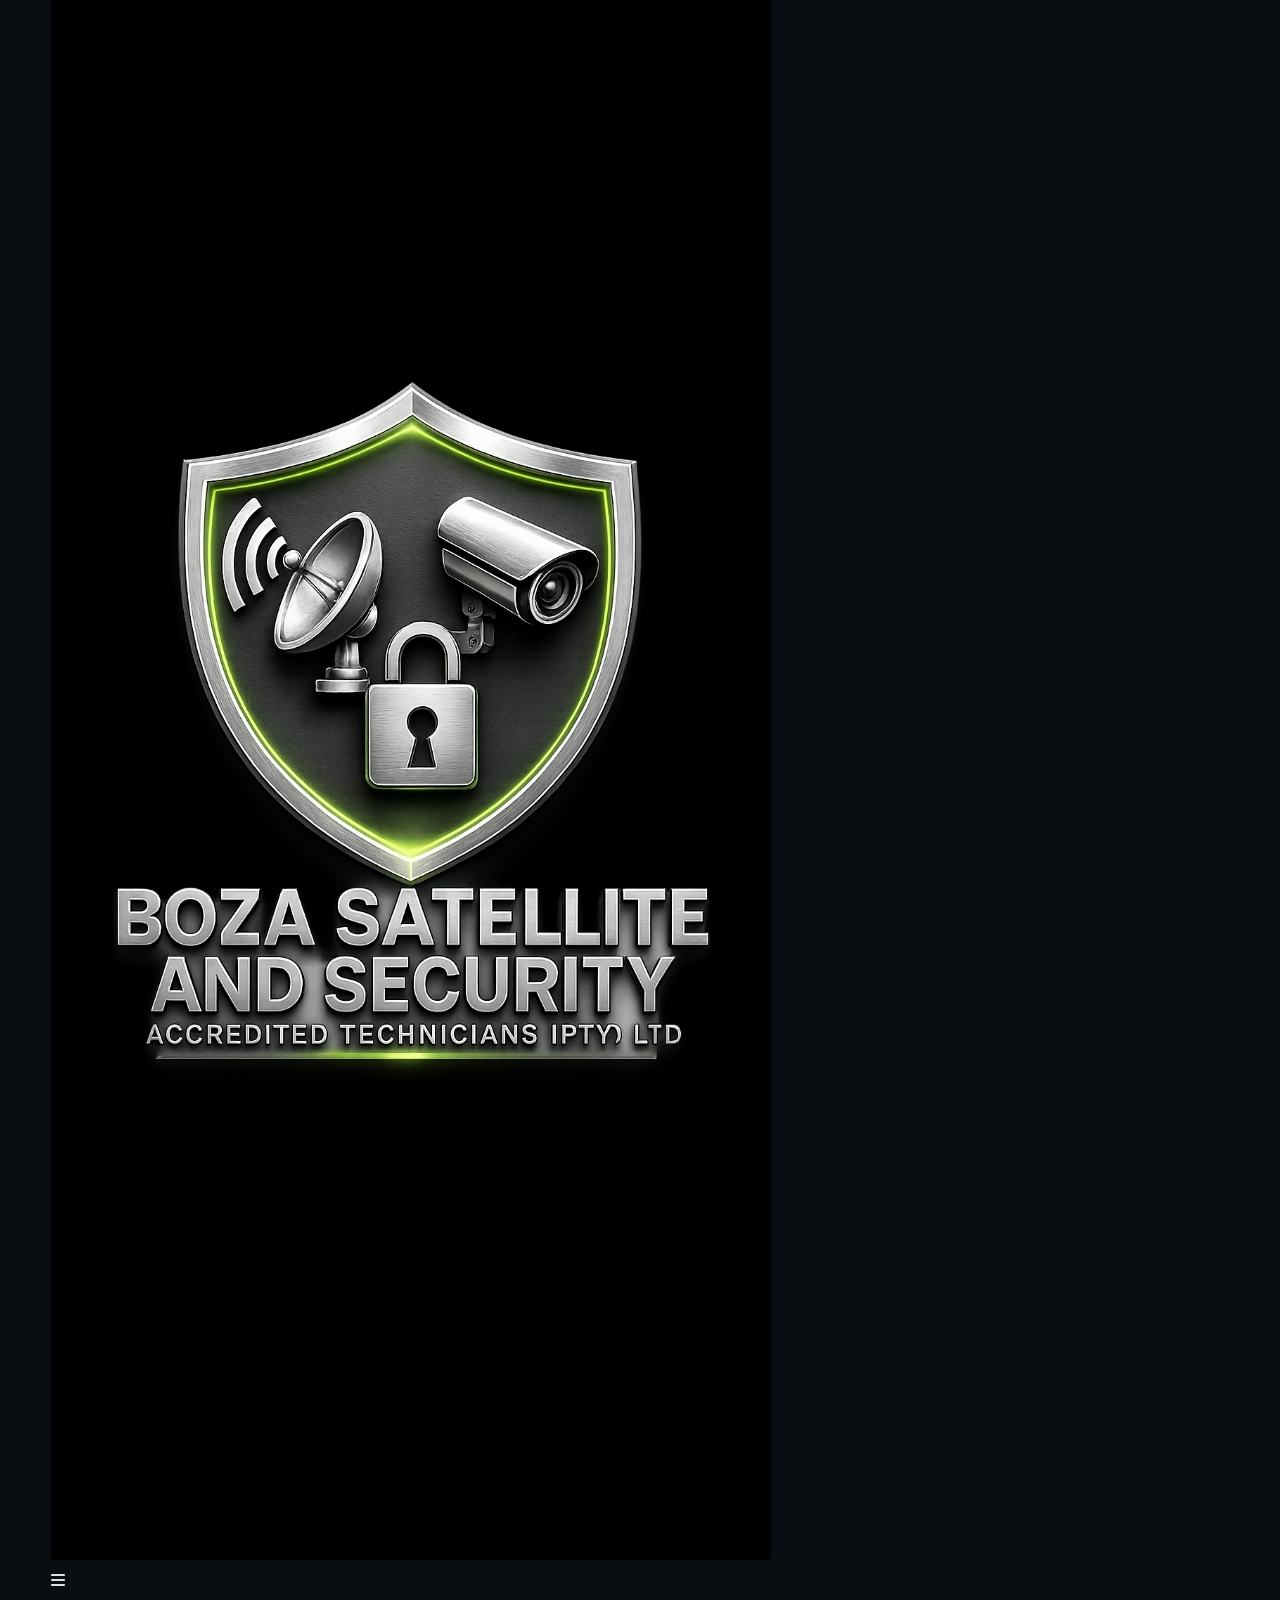
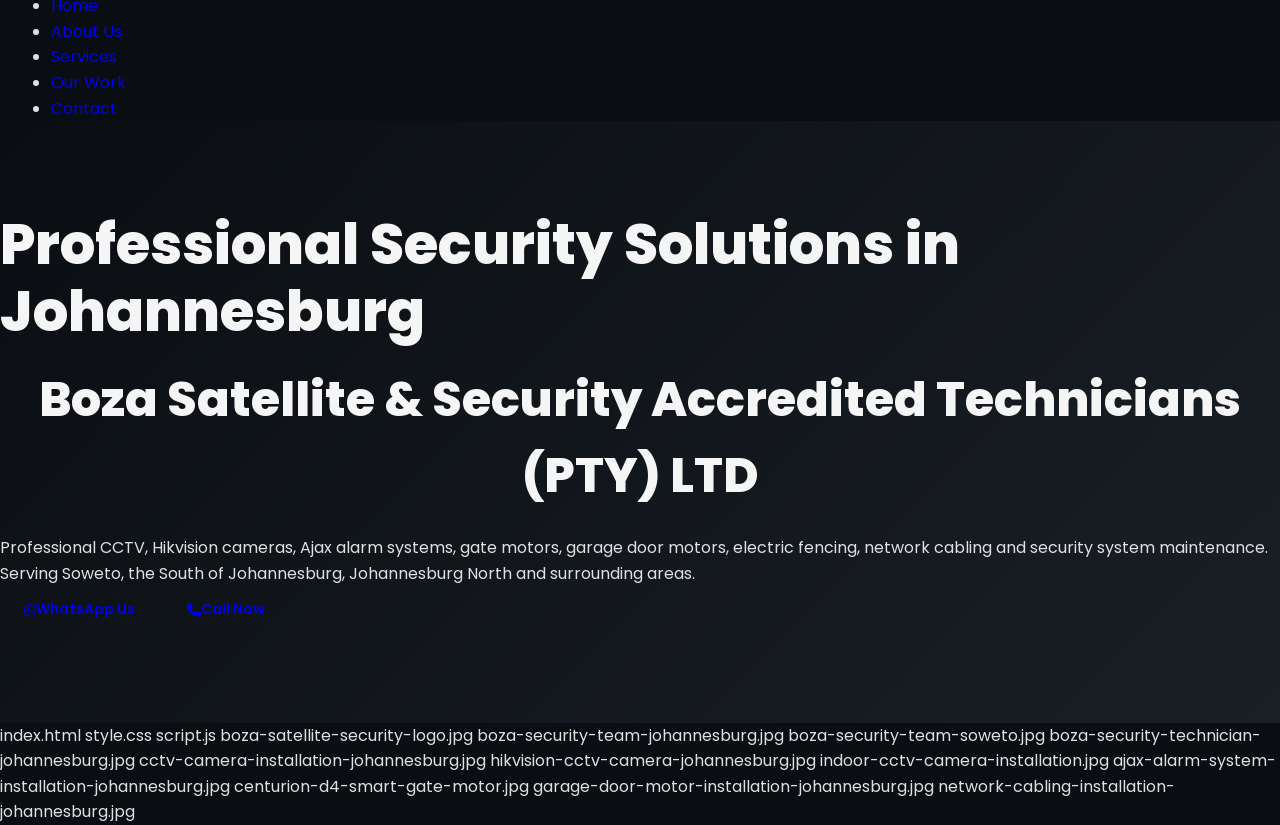
==== commit b98e5bd6: "Refactor index.html for SEO and structure improvements Updated HTML structure and metadata for bette" ====
--- a/index.html
+++ b/index.html
@@ -1,196 +1,175 @@
 <!DOCTYPE html>
-<html lang="en-ZA">
+<html lang="en">
+
 <head>
-    <meta charset="UTF-8">
-    <meta name="viewport" content="width=device-width, initial-scale=1.0">
-    <meta http-equiv="X-UA-Compatible" content="IE=edge">
-    
-    <title>Boza Security - CCTV Installation & Alarm Systems Johannesburg</title>
-    <meta name="description" content="Professional CCTV installation, alarm systems, gate motors, garage door motors, electric fencing & security maintenance in Johannesburg & Soweto. Call +27 84 036 6682">
-    <meta name="keywords" content="CCTV installation Johannesburg, alarm systems Johannesburg, gate motors Johannesburg, garage door motors, electric fencing, security systems, Soweto security">
-    <meta name="author" content="Boza Satellite and Security Accredited Technicians">
-    <meta name="robots" content="index, follow">
-    <meta name="theme-color" content="#0a0e12">
 
-    <!-- Open Graph -->
-    <meta property="og:type" content="website">
-    <meta property="og:title" content="Boza Security - Professional CCTV & Alarm Installation Johannesburg">
-    <meta property="og:description" content="Expert security solutions for Johannesburg. CCTV, alarms, gate motors & more.">
-    <meta property="og:image" content="https://boza-website.github.io/boza-security-website/boza-satellite-security-logo.jpg">
-    <meta property="og:url" content="https://boza-website.github.io/boza-security-website/">
+<meta charset="UTF-8">
 
-    <!-- Twitter -->
-    <meta name="twitter:card" content="summary_large_image">
-    <meta name="twitter:title" content="Boza Security Johannesburg">
-    <meta name="twitter:description" content="Professional CCTV & security installation">
+<meta name="viewport" content="width=device-width, initial-scale=1.0">
 
-    <!-- Fonts - Better Typography -->
-    <link rel="preconnect" href="https://fonts.googleapis.com" crossorigin>
-    <link href="https://fonts.googleapis.com/css2?family=Outfit:wght@400;500;600;700;800&family=Space+Mono:wght@400;700&display=swap" rel="stylesheet">
+<title>Boza Satellite & Security | CCTV, Gate Motors & Alarms Johannesburg</title>
 
-    <!-- Styles -->
-    <link rel="stylesheet" href="style.css">
-    <link rel="icon" href="boza-satellite-security-logo.jpg" type="image/jpeg">
+<meta name="description" content="Boza Satellite and Security Accredited Technicians provides professional CCTV, Hikvision cameras, Ajax alarm systems, gate motors, garage door motors, electric fencing, network cabling and security maintenance in Johannesburg, Soweto and surrounding areas.">
+
+<meta name="keywords" content="CCTV installation Johannesburg, CCTV installation Soweto, Hikvision CCTV Johannesburg, Ajax alarm systems Johannesburg, gate motor installation Johannesburg, Centurion gate motors, garage door motors Johannesburg, electric fence installation Johannesburg, security company Johannesburg, security installers Soweto, security systems Johannesburg">
+
+<meta name="author" content="Boza Satellite and Security Accredited Technicians (PTY) LTD">
+
+<meta name="robots" content="index, follow">
+
+<link rel="canonical" href="https://boza-website.github.io/boza-security-website/">
+
+<link rel="preconnect" href="https://fonts.googleapis.com">
+
+<link rel="preconnect" href="https://fonts.gstatic.com" crossorigin>
+
+<link href="https://fonts.googleapis.com/css2?family=Poppins:wght@300;400;500;600;700;800&display=swap" rel="stylesheet">
+
+<link rel="stylesheet"
+href="https://cdnjs.cloudflare.com/ajax/libs/font-awesome/6.5.2/css/all.min.css">
+
+<link rel="stylesheet" href="style.css">
+
 </head>
+
+
 <body>
 
-<!-- HEADER -->
-<header class="header">
-    <div class="container header-flex">
-        <a href="#home" class="logo-link">
-            <img src="boza-satellite-security-logo.jpg" alt="Boza Security Logo" class="logo-img" width="160" height="60">
-        </a>
-        
-        <button class="menu-btn" id="menuBtn" aria-label="Toggle menu" aria-expanded="false">
-            <span></span>
-            <span></span>
-            <span></span>
-        </button>
 
-        <nav class="nav" id="nav">
-            <a href="#home">Home</a>
-            <a href="#about">About</a>
-            <a href="#services">Services</a>
-            <a href="#contact">Contact</a>
-        </nav>
-    </div>
+<!-- ================= HEADER ================= -->
+
+<header>
+
+<div class="container">
+
+<a href="#home" class="logo">
+
+<img
+src="boza-satellite-security-logo.jpg"
+alt="Boza Satellite and Security Accredited Technicians Johannesburg">
+
+</a>
+
+
+<div class="menu-toggle" id="menu-toggle">
+
+<i class="fas fa-bars"></i>
+
+</div>
+
+
+<nav id="navbar">
+
+<ul>
+
+<li><a href="#home">Home</a></li>
+
+<li><a href="#about">About Us</a></li>
+
+<li><a href="#services">Services</a></li>
+
+<li><a href="#gallery">Our Work</a></li>
+
+<li><a href="#contact">Contact</a></li>
+
+</ul>
+
+</nav>
+
+</div>
+
 </header>
 
-<!-- HERO -->
+
+
+<!-- ================= HERO ================= -->
+
 <section class="hero" id="home">
-    <div class="container">
-        <span class="hero-tag">PROFESSIONAL SECURITY SOLUTIONS</span>
-        <h1>Protecting What <strong>Matters Most</strong></h1>
-        <p class="hero-subtitle">Boza Satellite and Security Accredited Technicians</p>
-        <p class="hero-text">Expert CCTV installation, alarm systems, gate motors, garage door automation and security maintenance across Johannesburg and Soweto.</p>
-        
-        <div class="cta-group">
-            <a href="https://wa.me/27840366682" class="btn btn-green" target="_blank" rel="noopener">WhatsApp</a>
-            <a href="tel:+27840366682" class="btn btn-white">Call</a>
-        </div>
-    </div>
+
+<div class="hero-overlay">
+
+<div class="hero-content">
+
+
+<h1>
+
+Professional Security Solutions in Johannesburg
+
+</h1>
+
+
+<h2>
+
+Boza Satellite & Security Accredited Technicians (PTY) LTD
+
+</h2>
+
+
+<p>
+
+Professional CCTV, Hikvision cameras, Ajax alarm systems, gate motors, garage door motors, electric fencing, network cabling and security system maintenance.
+
+Serving Soweto, the South of Johannesburg, Johannesburg North and surrounding areas.
+
+</p>
+
+
+<div class="hero-buttons">
+
+
+<a
+href="https://wa.me/27840366682"
+class="btn whatsapp"
+target="_blank">
+
+<i class="fab fa-whatsapp"></i>
+
+WhatsApp Us
+
+</a>
+
+
+<a
+href="tel:+27840366682"
+class="btn call">
+
+<i class="fas fa-phone"></i>
+
+Call Now
+
+</a>
+
+
+</div>
+
+</div>
+
+</div>
+
 </section>
 
-<!-- ABOUT -->
-<section class="about" id="about">
-    <div class="container">
-        <h2>Security Specialists You Can Trust</h2>
-        <p class="section-subtitle">Professional installations across Johannesburg and Soweto</p>
-        
-        <div class="about-grid">
-            <div class="about-img">
-                <img src="boza-security-team-soweto.jpg" alt="Boza Security team in Soweto" loading="lazy">
-            </div>
-            <div>
-                <h3>Experienced & Accredited Technicians</h3>
-                <p>Boza Satellite and Security Accredited Technicians (PTY) LTD has been serving Johannesburg with professional security solutions for residential, commercial and industrial clients.</p>
-                <p>Based in South Johannesburg, we service all areas including North Johannesburg and Soweto with expert installation and maintenance.</p>
-                
-                <div class="features">
-                    <div class="feature">✓ Professional CCTV Installation</div>
-                    <div class="feature">✓ Advanced Alarm Systems</div>
-                    <div class="feature">✓ Smart Gate Motors</div>
-                    <div class="feature">✓ Garage Door Automation</div>
-                    <div class="feature">✓ Electric Fencing</div>
-                    <div class="feature">✓ 24/7 Maintenance</div>
-                </div>
-            </div>
-        </div>
-    </div>
-</section>
 
-<!-- SERVICES -->
-<section class="services" id="services">
-    <div class="container">
-        <h2>Our Security Services</h2>
-        <p class="section-subtitle">Complete protection solutions for your property</p>
-        
-        <div class="services-grid">
-            <article class="service-item">
-                <div class="service-img">
-                    <img src="cctv-camera-installation-johannesburg.jpg" alt="CCTV camera installation in Johannesburg" loading="lazy">
-                </div>
-                <h3>CCTV Installation</h3>
-                <p>Professional CCTV system installation with HD cameras and 24/7 monitoring</p>
-            </article>
 
-            <article class="service-item">
-                <div class="service-img">
-                    <img src="ajax-alarm-system-installation-johannesburg.jpg" alt="Alarm system installation" loading="lazy">
-                </div>
-                <h3>Alarm Systems</h3>
-                <p>Advanced alarm system installation with professional monitoring services</p>
-            </article>
+<!-- ================= END OF CODE 1 ================= -->
 
-            <article class="service-item">
-                <div class="service-img">
-                    <img src="centurion-d4-smart-gate-motor.jpg" alt="Smart gate motor installation" loading="lazy">
-                </div>
-                <h3>Smart Gate Motors</h3>
-                <p>Centurion and other smart gate motor automation and installation</p>
-            </article>
 
-            <article class="service-item">
-                <div class="service-img">
-                    <img src="garage-door-motor-installation-johannesburg.jpg" alt="Garage door motor installation" loading="lazy">
-                </div>
-                <h3>Garage Door Motors</h3>
-                <p>Professional garage door automation installation and maintenance</p>
-            </article>
+<script src="script.js"></script>
 
-            <article class="service-item">
-                <div class="service-img">
-                    <img src="network-cabling-installation-johannesburg.jpg" alt="Network cabling installation" loading="lazy">
-                </div>
-                <h3>Network Cabling</h3>
-                <p>Professional network infrastructure and security cabling installation</p>
-            </article>
+</body>
 
-            <article class="service-item">
-                <div class="service-img">
-                    <img src="hikvision-cctv-camera-johannesburg.jpg" alt="Hikvision CCTV camera" loading="lazy">
-                </div>
-                <h3>Hikvision Systems</h3>
-                <p>Advanced Hikvision CCTV cameras and technology solutions</p>
-            </article>
-        </div>
-    </div>
-</section>
+</html>
+index.html
+style.css
+script.js
 
-<!-- CONTACT -->
-<section class="contact" id="contact">
-    <div class="container">
-        <h2>Get in Touch</h2>
-        <p class="section-subtitle">Contact us for a free security consultation</p>
-        
-        <div class="contact-grid">
-            <div class="contact-box">
-                <h3>WhatsApp</h3>
-                <a href="https://wa.me/27840366682" target="_blank" rel="noopener">+27 84 036 6682</a>
-                <p>Chat with us instantly</p>
-            </div>
-            <div class="contact-box">
-                <h3>Call</h3>
-                <a href="tel:+27840366682">+27 84 036 6682</a>
-                <p>Available 7 days a week</p>
-            </div>
-            <div class="contact-box">
-                <h3>Location</h3>
-                <p>South Johannesburg</p>
-                <p>Serving all of Johannesburg & Soweto</p>
-            </div>
-        </div>
-    </div>
-</section>
-
-<!-- FOOTER -->
-<footer class="footer">
-    <div class="container">
-        <img src="boza-satellite-security-logo.jpg" alt="Boza Logo" class="footer-logo" width="130" height="48">
-        <p>&copy; <span id="year"></span> Boza Satellite and Security. All rights reserved.</p>
-    </div>
-</footer>
-
-<script src="script.js" defer></script>
-</body>
-</html>+boza-satellite-security-logo.jpg
+boza-security-team-johannesburg.jpg
+boza-security-team-soweto.jpg
+boza-security-technician-johannesburg.jpg
+cctv-camera-installation-johannesburg.jpg
+hikvision-cctv-camera-johannesburg.jpg
+indoor-cctv-camera-installation.jpg
+ajax-alarm-system-installation-johannesburg.jpg
+centurion-d4-smart-gate-motor.jpg
+garage-door-motor-installation-johannesburg.jpg
+network-cabling-installation-johannesburg.jpg
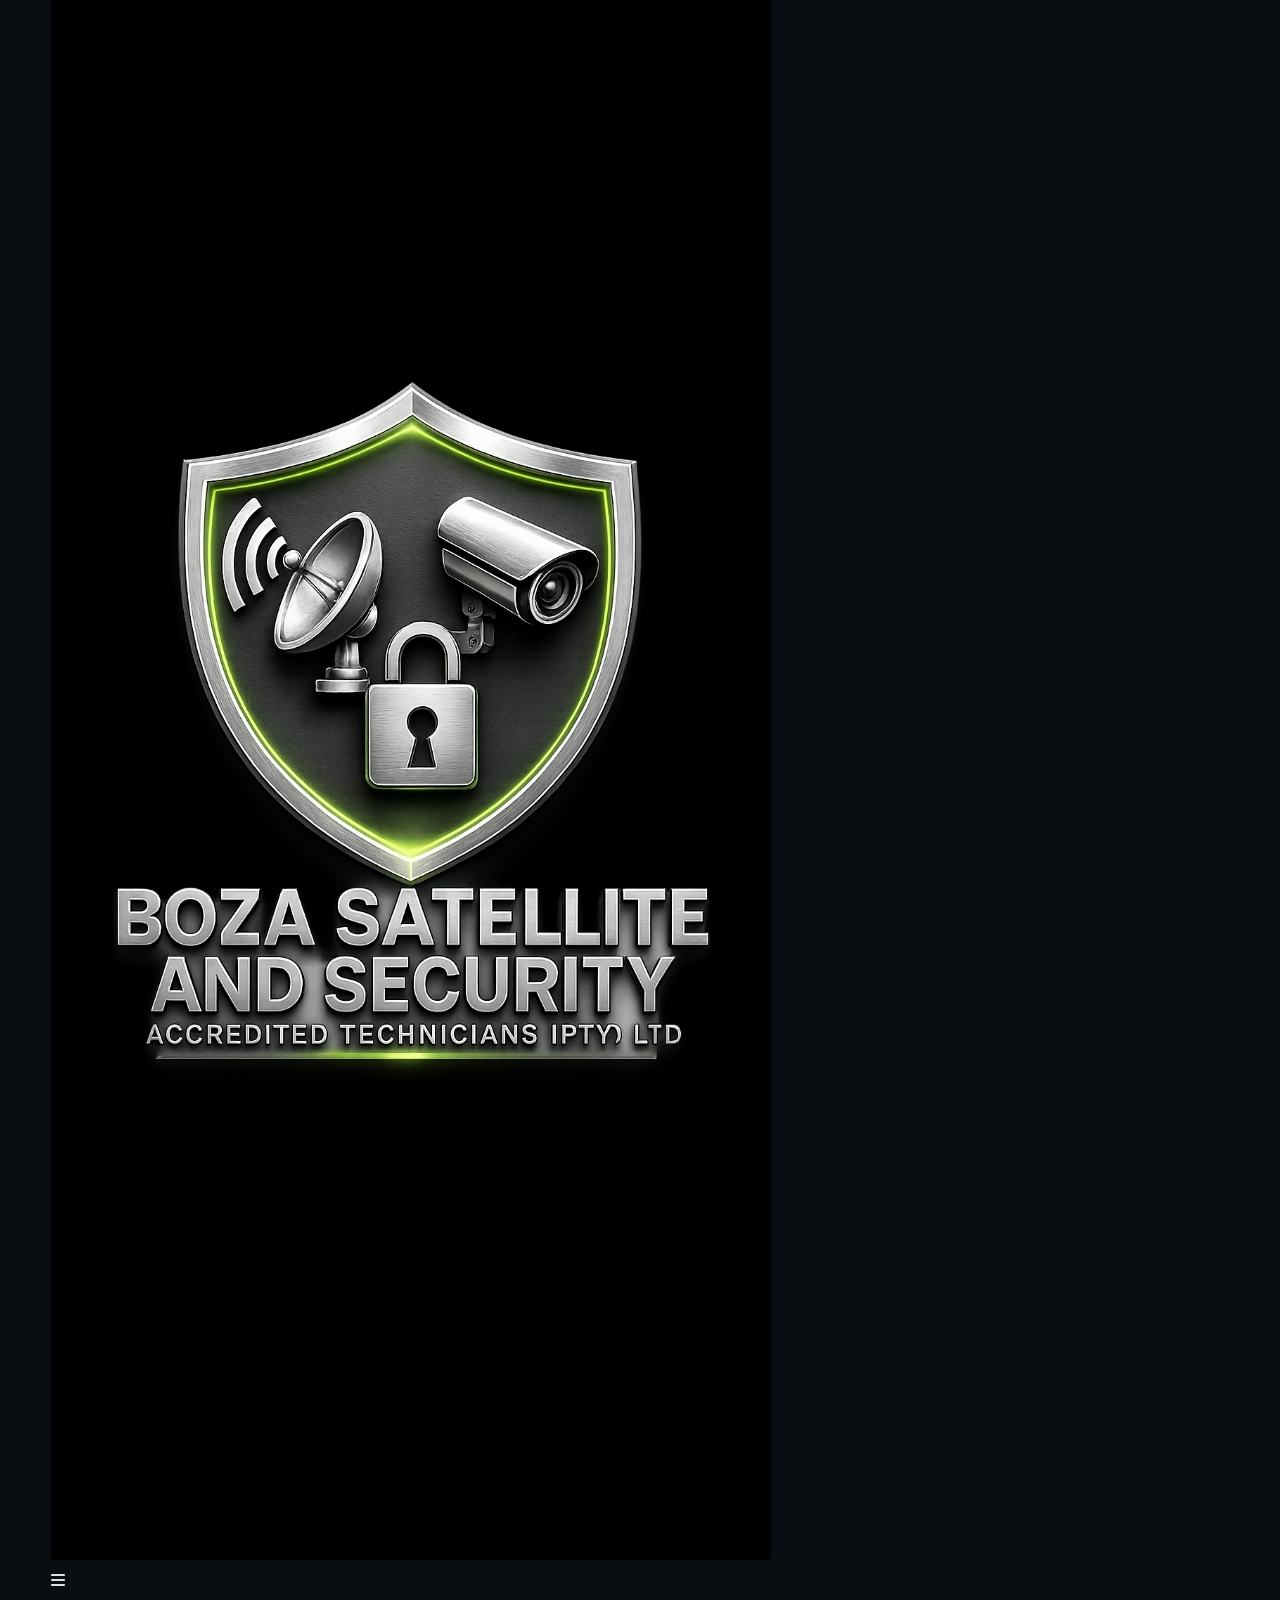
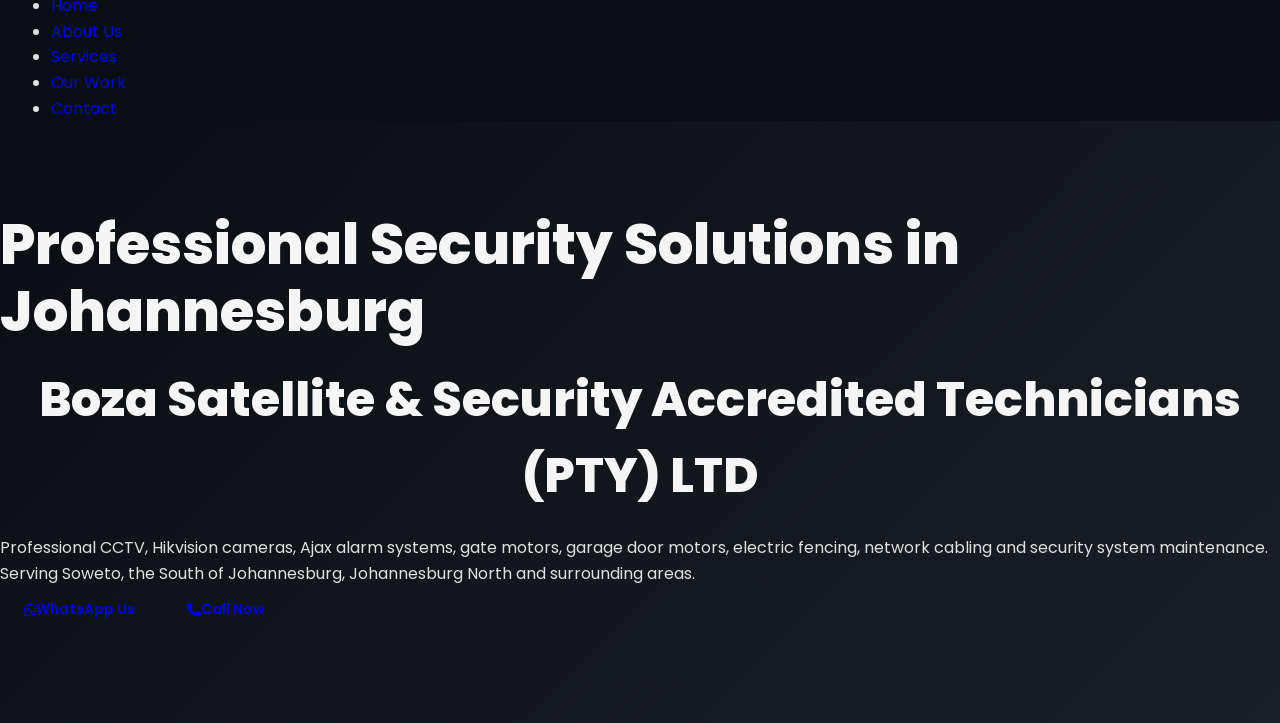
==== commit 29327324: "Remove unused image and file references from index.html" ====
--- a/index.html
+++ b/index.html
@@ -158,18 +158,3 @@
 </body>
 
 </html>
-index.html
-style.css
-script.js
-
-boza-satellite-security-logo.jpg
-boza-security-team-johannesburg.jpg
-boza-security-team-soweto.jpg
-boza-security-technician-johannesburg.jpg
-cctv-camera-installation-johannesburg.jpg
-hikvision-cctv-camera-johannesburg.jpg
-indoor-cctv-camera-installation.jpg
-ajax-alarm-system-installation-johannesburg.jpg
-centurion-d4-smart-gate-motor.jpg
-garage-door-motor-installation-johannesburg.jpg
-network-cabling-installation-johannesburg.jpg
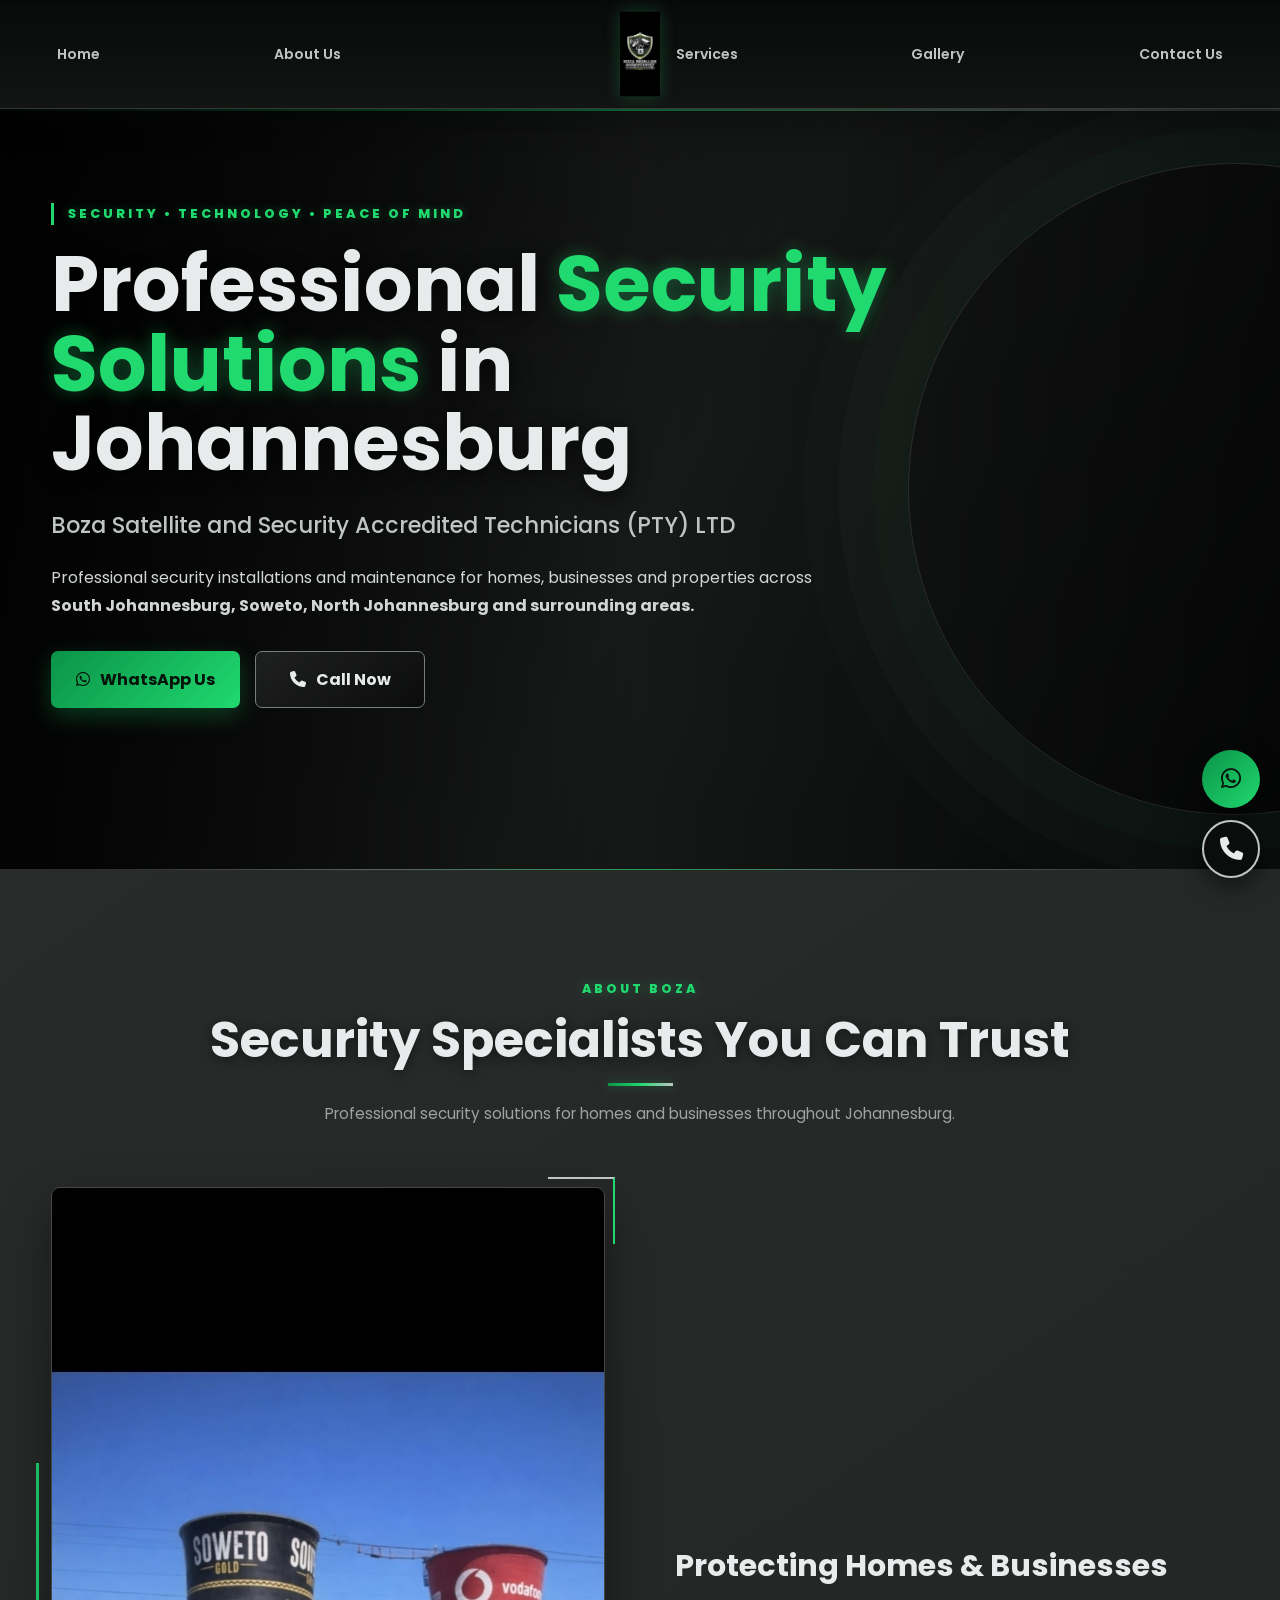
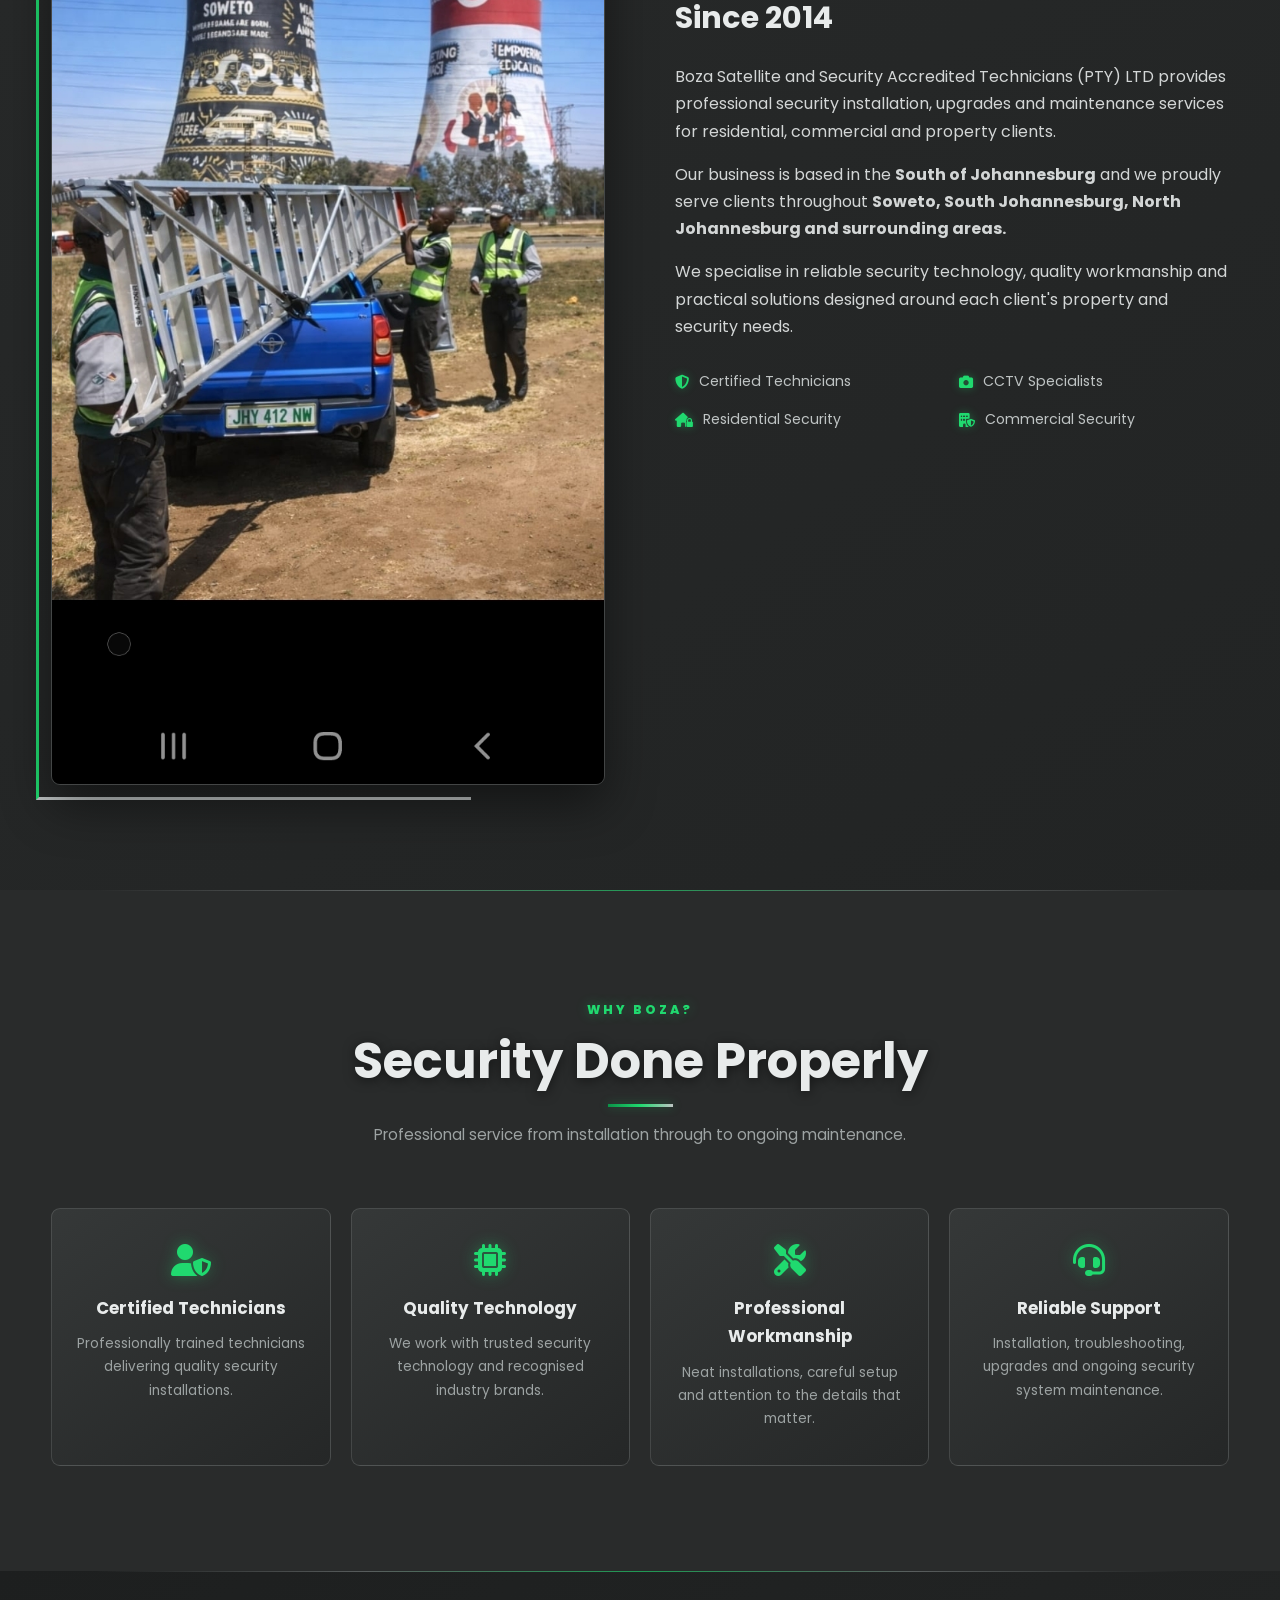
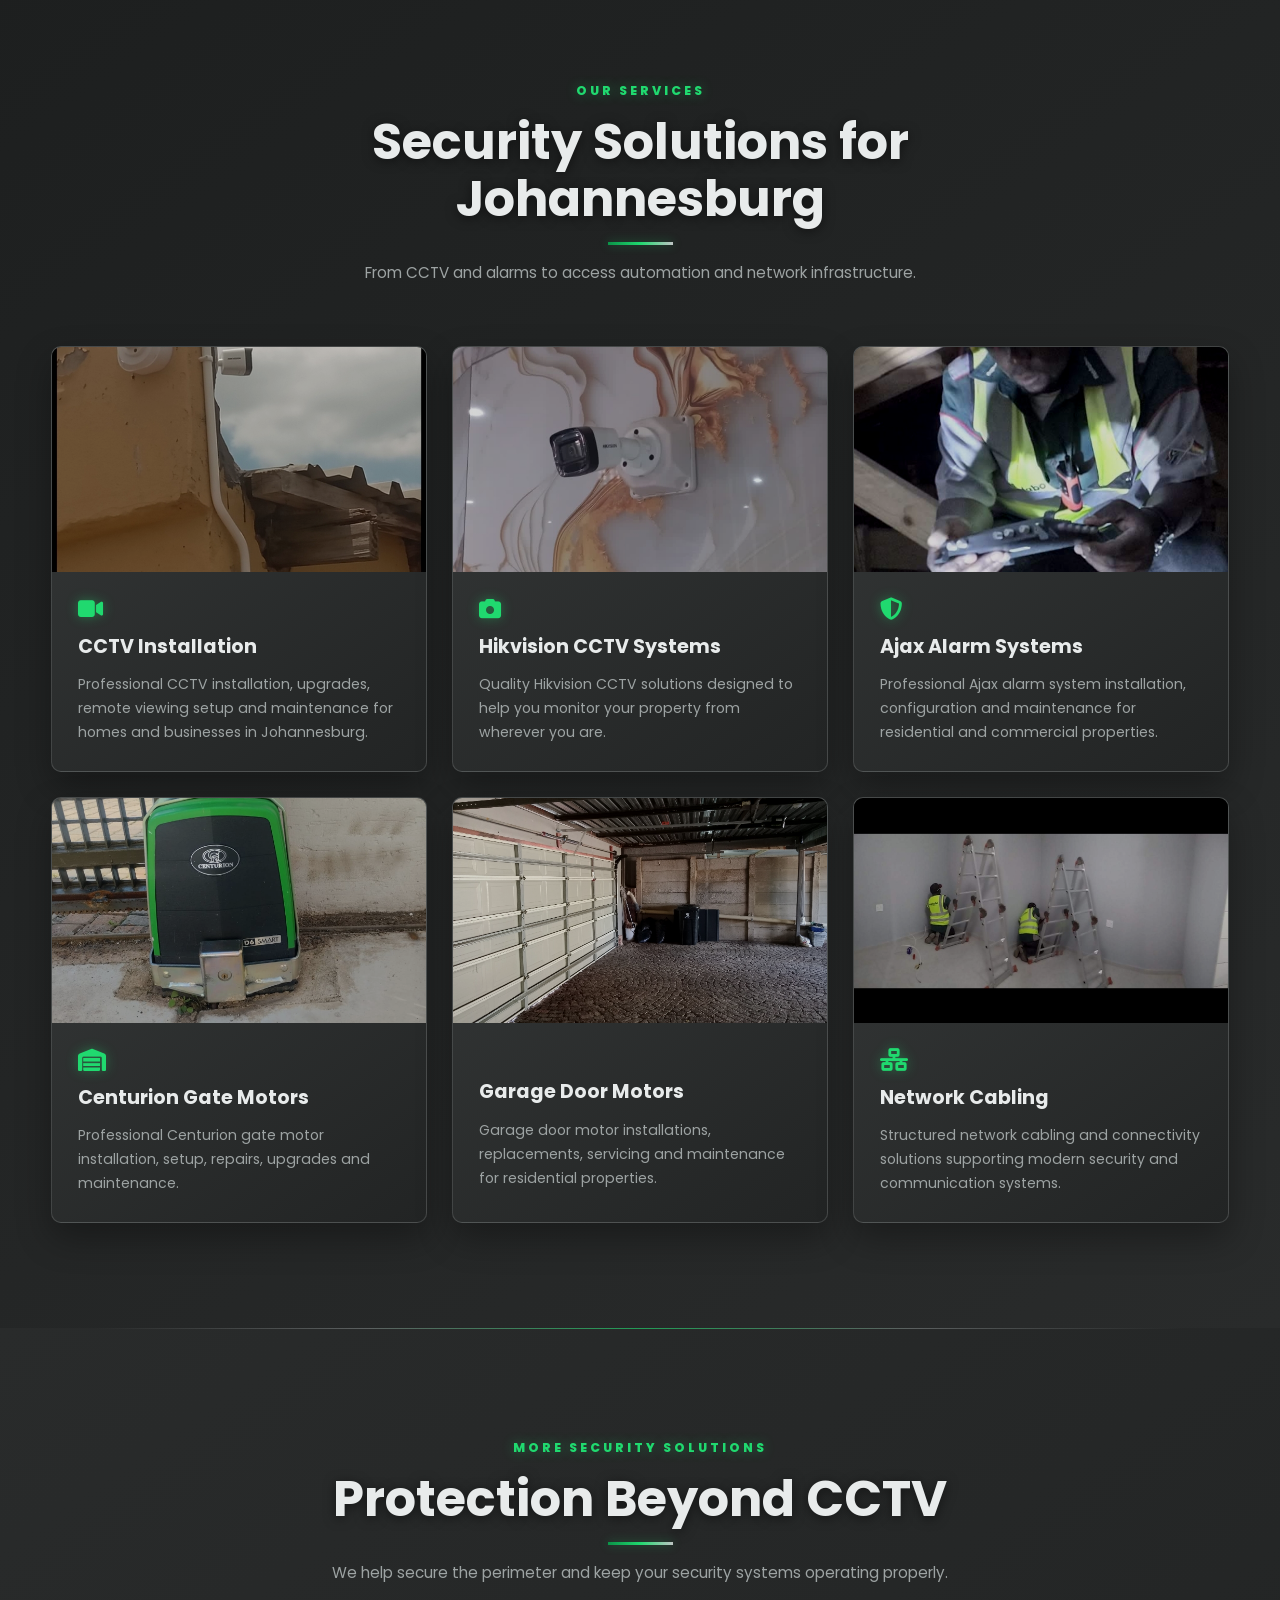
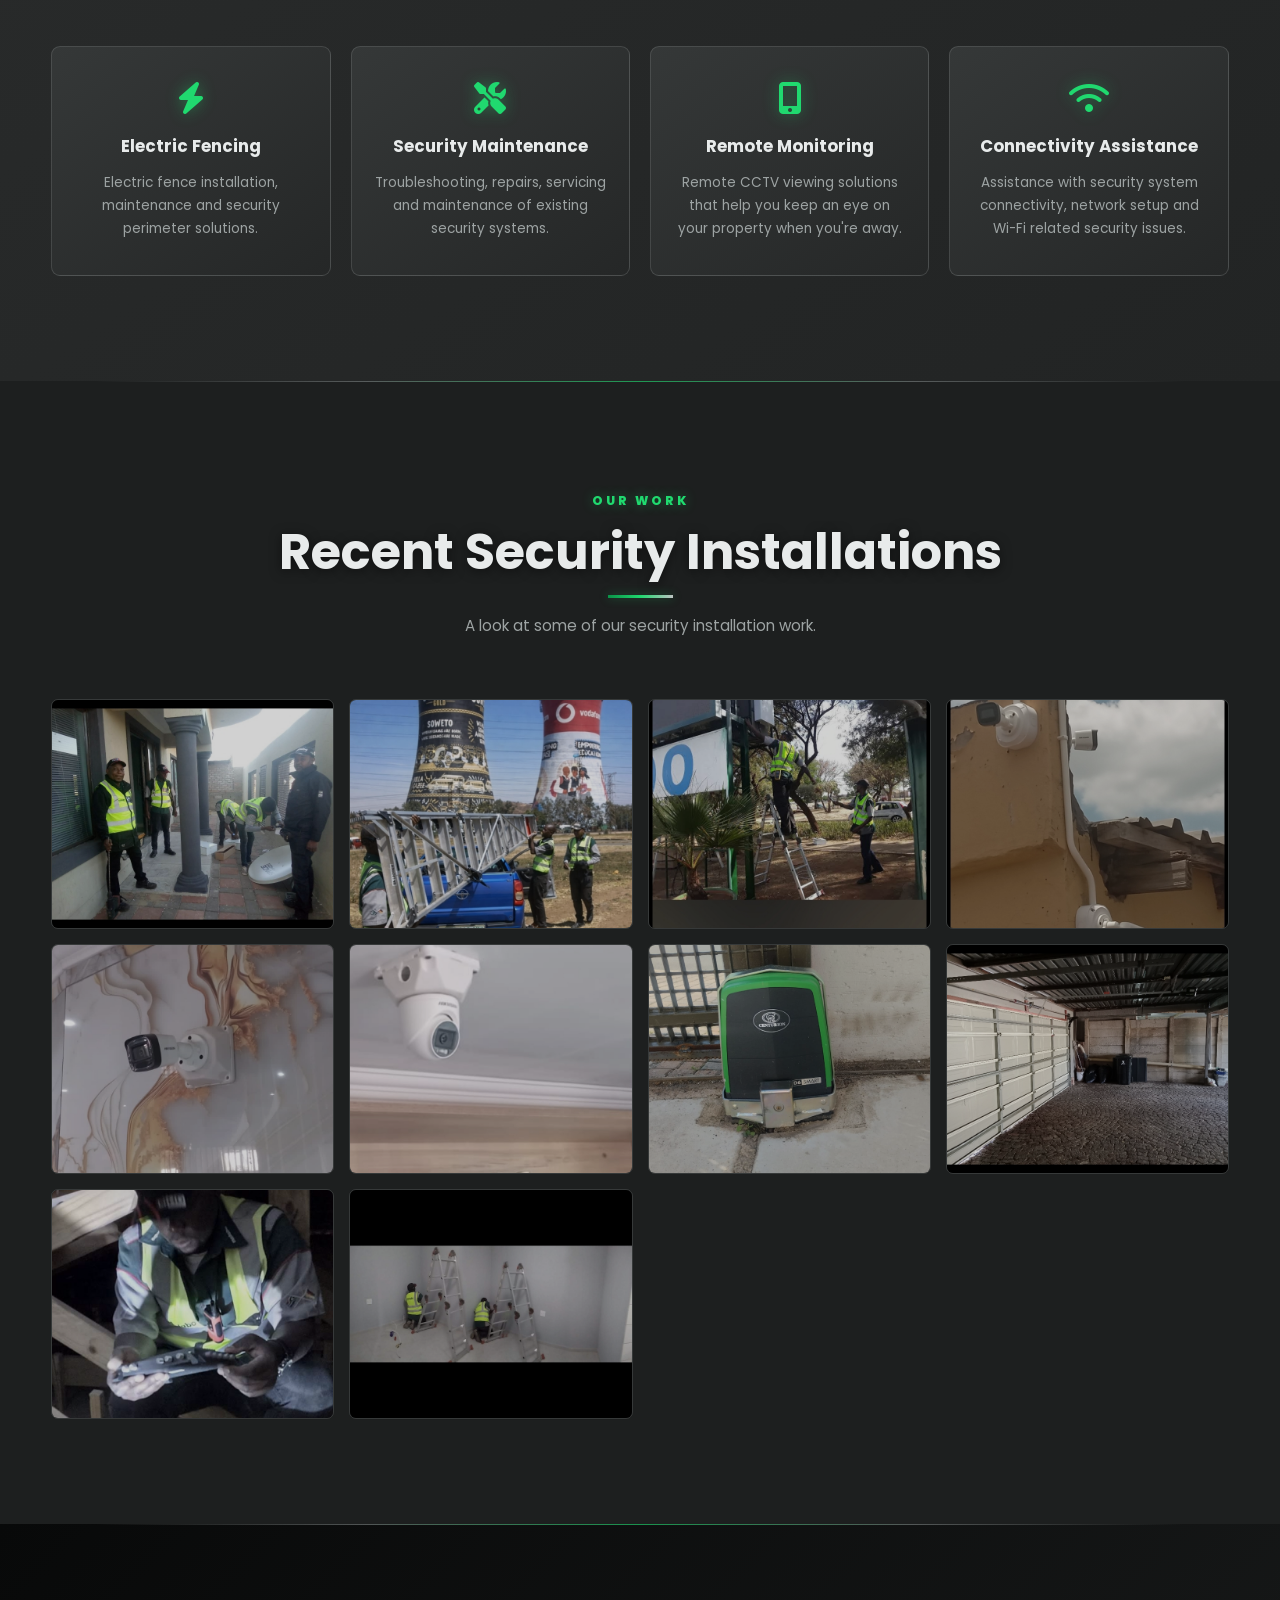
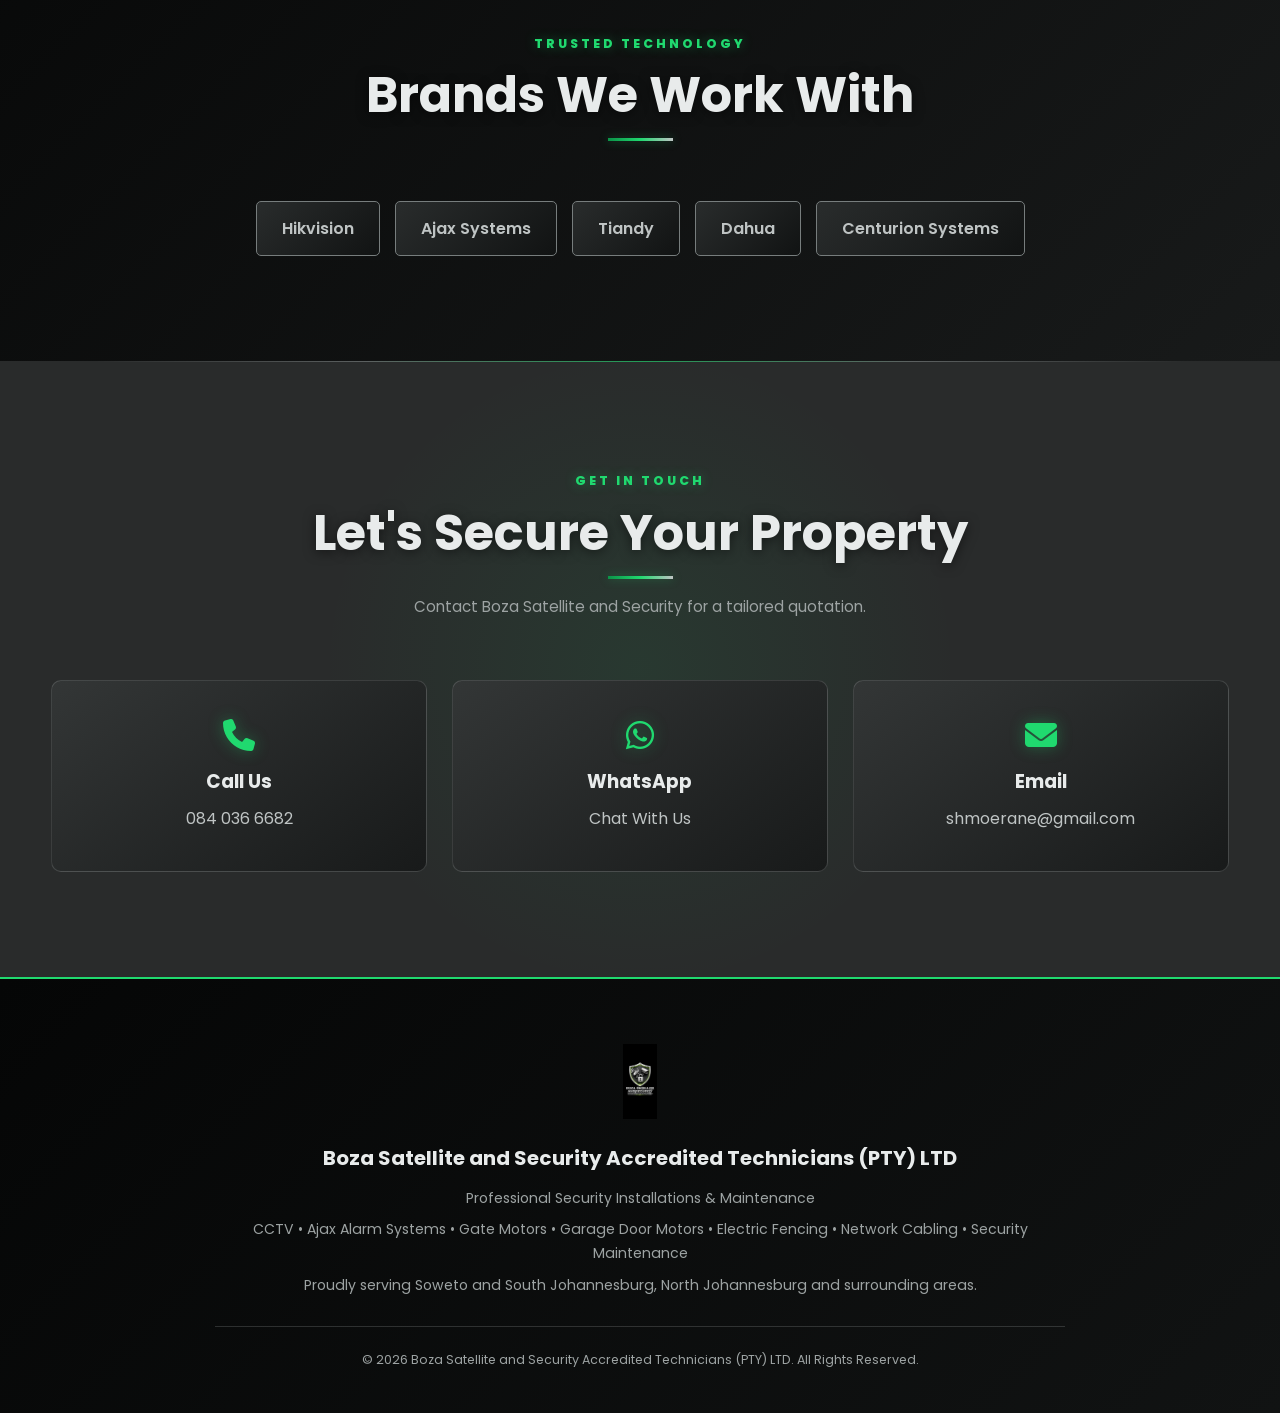
==== commit 8eafa14c: "Refactor HTML structure and update SEO metadata Updated language attribute, title, and meta tags for" ====
--- a/index.html
+++ b/index.html
@@ -1,34 +1,57 @@
 <!DOCTYPE html>
-<html lang="en">
+<html lang="en-ZA">
 
 <head>
 
-<meta charset="UTF-8">
-
-<meta name="viewport" content="width=device-width, initial-scale=1.0">
-
-<title>Boza Satellite & Security | CCTV, Gate Motors & Alarms Johannesburg</title>
-
-<meta name="description" content="Boza Satellite and Security Accredited Technicians provides professional CCTV, Hikvision cameras, Ajax alarm systems, gate motors, garage door motors, electric fencing, network cabling and security maintenance in Johannesburg, Soweto and surrounding areas.">
-
-<meta name="keywords" content="CCTV installation Johannesburg, CCTV installation Soweto, Hikvision CCTV Johannesburg, Ajax alarm systems Johannesburg, gate motor installation Johannesburg, Centurion gate motors, garage door motors Johannesburg, electric fence installation Johannesburg, security company Johannesburg, security installers Soweto, security systems Johannesburg">
-
-<meta name="author" content="Boza Satellite and Security Accredited Technicians (PTY) LTD">
-
-<meta name="robots" content="index, follow">
-
-<link rel="canonical" href="https://boza-website.github.io/boza-security-website/">
-
-<link rel="preconnect" href="https://fonts.googleapis.com">
-
-<link rel="preconnect" href="https://fonts.gstatic.com" crossorigin>
-
-<link href="https://fonts.googleapis.com/css2?family=Poppins:wght@300;400;500;600;700;800&display=swap" rel="stylesheet">
-
-<link rel="stylesheet"
-href="https://cdnjs.cloudflare.com/ajax/libs/font-awesome/6.5.2/css/all.min.css">
-
-<link rel="stylesheet" href="style.css">
+    <meta charset="UTF-8">
+
+    <meta name="viewport" content="width=device-width, initial-scale=1.0">
+
+    <title>
+        Boza Satellite & Security | CCTV, Alarms & Gate Motors Johannesburg
+    </title>
+
+    <meta
+        name="description"
+        content="Boza Satellite and Security provides professional CCTV, Ajax alarm systems, Centurion gate motors, garage door motors, electric fencing, network cabling and security maintenance in South Johannesburg, Soweto, North Johannesburg and surrounding areas."
+    >
+
+    <meta
+        name="keywords"
+        content="CCTV installation Johannesburg, CCTV installation Soweto, security company Johannesburg, security installers Johannesburg, South Johannesburg security, North Johannesburg security, Hikvision CCTV Johannesburg, Ajax alarm systems Johannesburg, Centurion D4 gate motor Johannesburg, garage door motor installation Johannesburg, electric fence Johannesburg, network cabling Johannesburg, security maintenance Johannesburg"
+    >
+
+    <meta name="author" content="Boza Satellite and Security Accredited Technicians (PTY) LTD">
+
+    <meta name="robots" content="index, follow">
+
+    <meta name="theme-color" content="#292b2b">
+
+
+    <!-- Google Font -->
+
+    <link rel="preconnect" href="https://fonts.googleapis.com">
+
+    <link rel="preconnect" href="https://fonts.gstatic.com" crossorigin>
+
+    <link
+        href="https://fonts.googleapis.com/css2?family=Poppins:wght@300;400;500;600;700;800&display=swap"
+        rel="stylesheet"
+    >
+
+
+    <!-- Font Awesome -->
+
+    <link
+        rel="stylesheet"
+        href="https://cdnjs.cloudflare.com/ajax/libs/font-awesome/6.5.2/css/all.min.css"
+    >
+
+
+    <!-- Main CSS -->
+
+    <link rel="stylesheet" href="style.css">
+
 
 </head>
 
@@ -36,125 +59,1085 @@
 <body>
 
 
-<!-- ================= HEADER ================= -->
-
-<header>
-
-<div class="container">
-
-<a href="#home" class="logo">
-
-<img
-src="boza-satellite-security-logo.jpg"
-alt="Boza Satellite and Security Accredited Technicians Johannesburg">
-
-</a>
-
-
-<div class="menu-toggle" id="menu-toggle">
-
-<i class="fas fa-bars"></i>
+<!-- =====================================================
+     HEADER
+===================================================== -->
+
+<header class="site-header">
+
+    <div class="container header-container">
+
+
+        <!-- LOGO -->
+
+        <a href="#home" class="logo">
+
+            <img
+                src="boza-satellite-security-logo.jpg"
+                alt="Boza Satellite and Security logo Johannesburg"
+            >
+
+        </a>
+
+
+        <!-- MOBILE MENU -->
+
+        <button
+            class="menu-toggle"
+            id="menu-toggle"
+            type="button"
+            aria-label="Open navigation menu"
+            aria-expanded="false"
+        >
+
+            <span></span>
+            <span></span>
+            <span></span>
+
+        </button>
+
+
+        <!-- NAVIGATION -->
+
+        <nav id="navbar" aria-label="Main navigation">
+
+            <ul>
+
+                <li>
+                    <a href="#home">Home</a>
+                </li>
+
+                <li>
+                    <a href="#about">About Us</a>
+                </li>
+
+                <li>
+                    <a href="#services">Services</a>
+                </li>
+
+                <li>
+                    <a href="#gallery">Gallery</a>
+                </li>
+
+                <li>
+                    <a href="#contact">Contact Us</a>
+                </li>
+
+            </ul>
+
+        </nav>
+
+
+    </div>
+
+</header>
+
+
+
+<!-- =====================================================
+     HERO
+===================================================== -->
+
+<section class="hero" id="home">
+
+    <div class="hero-overlay">
+
+        <div class="container">
+
+            <div class="hero-content">
+
+                <div class="hero-text">
+
+
+                    <div class="hero-tag">
+                        SECURITY • TECHNOLOGY • PEACE OF MIND
+                    </div>
+
+
+                    <h1>
+
+                        Professional
+                        <strong>Security Solutions</strong>
+                        in Johannesburg
+
+                    </h1>
+
+
+                    <h2>
+
+                        Boza Satellite and Security
+                        Accredited Technicians (PTY) LTD
+
+                    </h2>
+
+
+                    <p>
+
+                        Professional security installations and maintenance
+                        for homes, businesses and properties across
+                        <strong>South Johannesburg, Soweto, North Johannesburg
+                        and surrounding areas.</strong>
+
+                    </p>
+
+
+                    <div class="hero-buttons">
+
+
+                        <a
+                            href="https://wa.me/27840366682"
+                            class="btn whatsapp"
+                            target="_blank"
+                            rel="noopener"
+                        >
+
+                            <i class="fab fa-whatsapp"></i>
+
+                            WhatsApp Us
+
+                        </a>
+
+
+                        <a
+                            href="tel:+27840366682"
+                            class="btn call"
+                        >
+
+                            <i class="fas fa-phone"></i>
+
+                            Call Now
+
+                        </a>
+
+
+                    </div>
+
+
+                </div>
+
+            </div>
+
+        </div>
+
+    </div>
+
+</section>
+
+
+
+<!-- =====================================================
+     ABOUT
+===================================================== -->
+
+<section id="about" class="section about">
+
+    <div class="container">
+
+
+        <div class="section-title">
+
+            <span>ABOUT BOZA</span>
+
+            <h2>
+                Security Specialists You Can Trust
+            </h2>
+
+            <p>
+                Professional security solutions for homes and businesses
+                throughout Johannesburg.
+            </p>
+
+        </div>
+
+
+
+        <div class="about-grid">
+
+
+            <!-- TEAM IMAGE -->
+
+            <div class="about-image">
+
+                <img
+                    src="boza-security-team-soweto.jpg"
+                    alt="Boza Security team in Soweto Johannesburg"
+                    loading="lazy"
+                >
+
+            </div>
+
+
+
+            <!-- ABOUT TEXT -->
+
+            <div class="about-text">
+
+
+                <h3>
+                    Protecting Homes & Businesses Since 2014
+                </h3>
+
+
+                <p>
+
+                    Boza Satellite and Security Accredited Technicians
+                    (PTY) LTD provides professional security installation,
+                    upgrades and maintenance services for residential,
+                    commercial and property clients.
+
+                </p>
+
+
+                <p>
+
+                    Our business is based in the
+                    <strong>South of Johannesburg</strong> and we proudly
+                    serve clients throughout <strong>Soweto, South
+                    Johannesburg, North Johannesburg and surrounding
+                    areas.</strong>
+
+                </p>
+
+
+                <p>
+
+                    We specialise in reliable security technology,
+                    quality workmanship and practical solutions designed
+                    around each client's property and security needs.
+
+                </p>
+
+
+
+                <div class="about-features">
+
+
+                    <div>
+
+                        <i class="fas fa-shield-halved"></i>
+
+                        Certified Technicians
+
+                    </div>
+
+
+                    <div>
+
+                        <i class="fas fa-camera"></i>
+
+                        CCTV Specialists
+
+                    </div>
+
+
+                    <div>
+
+                        <i class="fas fa-house-lock"></i>
+
+                        Residential Security
+
+                    </div>
+
+
+                    <div>
+
+                        <i class="fas fa-building-shield"></i>
+
+                        Commercial Security
+
+                    </div>
+
+
+                </div>
+
+
+            </div>
+
+
+        </div>
+
+    </div>
+
+</section>
+
+
+
+<!-- =====================================================
+     WHY CHOOSE BOZA
+===================================================== -->
+
+<section class="section why-us">
+
+    <div class="container">
+
+
+        <div class="section-title">
+
+            <span>WHY BOZA?</span>
+
+            <h2>
+                Security Done Properly
+            </h2>
+
+            <p>
+                Professional service from installation through to
+                ongoing maintenance.
+            </p>
+
+        </div>
+
+
+
+        <div class="why-grid">
+
+
+            <div class="why-card">
+
+                <i class="fas fa-user-shield"></i>
+
+                <h3>
+                    Certified Technicians
+                </h3>
+
+                <p>
+                    Professionally trained technicians delivering
+                    quality security installations.
+                </p>
+
+            </div>
+
+
+
+            <div class="why-card">
+
+                <i class="fas fa-microchip"></i>
+
+                <h3>
+                    Quality Technology
+                </h3>
+
+                <p>
+                    We work with trusted security technology and
+                    recognised industry brands.
+                </p>
+
+            </div>
+
+
+
+            <div class="why-card">
+
+                <i class="fas fa-screwdriver-wrench"></i>
+
+                <h3>
+                    Professional Workmanship
+                </h3>
+
+                <p>
+                    Neat installations, careful setup and attention
+                    to the details that matter.
+                </p>
+
+            </div>
+
+
+
+            <div class="why-card">
+
+                <i class="fas fa-headset"></i>
+
+                <h3>
+                    Reliable Support
+                </h3>
+
+                <p>
+                    Installation, troubleshooting, upgrades and
+                    ongoing security system maintenance.
+                </p>
+
+            </div>
+
+
+        </div>
+
+    </div>
+
+</section>
+
+
+
+<!-- =====================================================
+     SERVICES
+===================================================== -->
+
+<section id="services" class="section services">
+
+    <div class="container">
+
+
+        <div class="section-title">
+
+            <span>OUR SERVICES</span>
+
+            <h2>
+                Security Solutions for Johannesburg
+            </h2>
+
+            <p>
+                From CCTV and alarms to access automation and
+                network infrastructure.
+            </p>
+
+        </div>
+
+
+
+        <div class="services-grid">
+
+
+            <!-- CCTV -->
+
+            <article class="service-card">
+
+                <img
+                    src="cctv-camera-installation-johannesburg.jpg"
+                    alt="CCTV camera installation in Johannesburg"
+                    loading="lazy"
+                >
+
+                <div class="service-content">
+
+                    <i class="fas fa-video"></i>
+
+                    <h3>
+                        CCTV Installation
+                    </h3>
+
+                    <p>
+                        Professional CCTV installation, upgrades,
+                        remote viewing setup and maintenance for homes
+                        and businesses in Johannesburg.
+                    </p>
+
+                </div>
+
+            </article>
+
+
+
+            <!-- HIKVISION -->
+
+            <article class="service-card">
+
+                <img
+                    src="hikvision-cctv-camera-johannesburg.jpg"
+                    alt="Hikvision CCTV camera installation Johannesburg"
+                    loading="lazy"
+                >
+
+                <div class="service-content">
+
+                    <i class="fas fa-camera"></i>
+
+                    <h3>
+                        Hikvision CCTV Systems
+                    </h3>
+
+                    <p>
+                        Quality Hikvision CCTV solutions designed to
+                        help you monitor your property from wherever
+                        you are.
+                    </p>
+
+                </div>
+
+            </article>
+
+
+
+            <!-- AJAX -->
+
+            <article class="service-card">
+
+                <img
+                    src="ajax-alarm-system-installation-johannesburg.jpg"
+                    alt="Ajax alarm system installation Johannesburg"
+                    loading="lazy"
+                >
+
+                <div class="service-content">
+
+                    <i class="fas fa-shield-halved"></i>
+
+                    <h3>
+                        Ajax Alarm Systems
+                    </h3>
+
+                    <p>
+                        Professional Ajax alarm system installation,
+                        configuration and maintenance for residential
+                        and commercial properties.
+                    </p>
+
+                </div>
+
+            </article>
+
+
+
+            <!-- CENTURION -->
+
+            <article class="service-card">
+
+                <img
+                    src="centurion-d4-smart-gate-motor.jpg"
+                    alt="Centurion D4 Smart gate motor installation Johannesburg"
+                    loading="lazy"
+                >
+
+                <div class="service-content">
+
+                    <i class="fas fa-warehouse"></i>
+
+                    <h3>
+                        Centurion Gate Motors
+                    </h3>
+
+                    <p>
+                        Professional Centurion gate motor installation,
+                        setup, repairs, upgrades and maintenance.
+                    </p>
+
+                </div>
+
+            </article>
+
+
+
+            <!-- GARAGE -->
+
+            <article class="service-card">
+
+                <img
+                    src="garage-door-motor-installation-johannesburg.jpg"
+                    alt="Garage door motor installation Johannesburg"
+                    loading="lazy"
+                >
+
+                <div class="service-content">
+
+                    <i class="fas fa-garage"></i>
+
+                    <h3>
+                        Garage Door Motors
+                    </h3>
+
+                    <p>
+                        Garage door motor installations, replacements,
+                        servicing and maintenance for residential
+                        properties.
+                    </p>
+
+                </div>
+
+            </article>
+
+
+
+            <!-- NETWORK -->
+
+            <article class="service-card">
+
+                <img
+                    src="network-cabling-installation-johannesburg.jpg"
+                    alt="Network cabling installation Johannesburg"
+                    loading="lazy"
+                >
+
+                <div class="service-content">
+
+                    <i class="fas fa-network-wired"></i>
+
+                    <h3>
+                        Network Cabling
+                    </h3>
+
+                    <p>
+                        Structured network cabling and connectivity
+                        solutions supporting modern security and
+                        communication systems.
+                    </p>
+
+                </div>
+
+            </article>
+
+
+
+        </div>
+
+    </div>
+
+</section>
+
+
+
+<!-- =====================================================
+     ELECTRIC FENCE / SECURITY MAINTENANCE
+===================================================== -->
+
+<section class="section about">
+
+    <div class="container">
+
+
+        <div class="section-title">
+
+            <span>MORE SECURITY SOLUTIONS</span>
+
+            <h2>
+                Protection Beyond CCTV
+            </h2>
+
+            <p>
+                We help secure the perimeter and keep your security
+                systems operating properly.
+            </p>
+
+        </div>
+
+
+
+        <div class="why-grid">
+
+
+            <div class="why-card">
+
+                <i class="fas fa-bolt"></i>
+
+                <h3>
+                    Electric Fencing
+                </h3>
+
+                <p>
+                    Electric fence installation, maintenance and
+                    security perimeter solutions.
+                </p>
+
+            </div>
+
+
+
+            <div class="why-card">
+
+                <i class="fas fa-screwdriver-wrench"></i>
+
+                <h3>
+                    Security Maintenance
+                </h3>
+
+                <p>
+                    Troubleshooting, repairs, servicing and maintenance
+                    of existing security systems.
+                </p>
+
+            </div>
+
+
+
+            <div class="why-card">
+
+                <i class="fas fa-mobile-screen-button"></i>
+
+                <h3>
+                    Remote Monitoring
+                </h3>
+
+                <p>
+                    Remote CCTV viewing solutions that help you keep
+                    an eye on your property when you're away.
+                </p>
+
+            </div>
+
+
+
+            <div class="why-card">
+
+                <i class="fas fa-wifi"></i>
+
+                <h3>
+                    Connectivity Assistance
+                </h3>
+
+                <p>
+                    Assistance with security system connectivity,
+                    network setup and Wi-Fi related security issues.
+                </p>
+
+            </div>
+
+
+        </div>
+
+    </div>
+
+</section>
+
+
+
+<!-- =====================================================
+     GALLERY
+===================================================== -->
+
+<section id="gallery" class="section gallery">
+
+    <div class="container">
+
+
+        <div class="section-title">
+
+            <span>OUR WORK</span>
+
+            <h2>
+                Recent Security Installations
+            </h2>
+
+            <p>
+                A look at some of our security installation work.
+            </p>
+
+        </div>
+
+
+
+        <div class="gallery-grid">
+
+
+            <img
+                src="boza-security-team-johannesburg.jpg"
+                alt="Boza Security team Johannesburg"
+                loading="lazy"
+            >
+
+
+            <img
+                src="boza-security-team-soweto.jpg"
+                alt="Boza Security team Soweto"
+                loading="lazy"
+            >
+
+
+            <img
+                src="boza-security-technician-johannesburg.jpg"
+                alt="Boza security technician Johannesburg"
+                loading="lazy"
+            >
+
+
+            <img
+                src="cctv-camera-installation-johannesburg.jpg"
+                alt="CCTV camera installation Johannesburg"
+                loading="lazy"
+            >
+
+
+            <img
+                src="hikvision-cctv-camera-johannesburg.jpg"
+                alt="Hikvision CCTV camera Johannesburg"
+                loading="lazy"
+            >
+
+
+            <img
+                src="indoor-cctv-camera-installation.jpg"
+                alt="Indoor CCTV camera installation"
+                loading="lazy"
+            >
+
+
+            <img
+                src="centurion-d4-smart-gate-motor.jpg"
+                alt="Centurion D4 Smart gate motor installation"
+                loading="lazy"
+            >
+
+
+            <img
+                src="garage-door-motor-installation-johannesburg.jpg"
+                alt="Garage door motor installation Johannesburg"
+                loading="lazy"
+            >
+
+
+            <img
+                src="ajax-alarm-system-installation-johannesburg.jpg"
+                alt="Ajax alarm system installation Johannesburg"
+                loading="lazy"
+            >
+
+
+            <img
+                src="network-cabling-installation-johannesburg.jpg"
+                alt="Network cabling installation Johannesburg"
+                loading="lazy"
+            >
+
+
+        </div>
+
+    </div>
+
+</section>
+
+
+
+<!-- =====================================================
+     BRANDS
+===================================================== -->
+
+<section class="section brands">
+
+    <div class="container">
+
+
+        <div class="section-title">
+
+            <span>TRUSTED TECHNOLOGY</span>
+
+            <h2>
+                Brands We Work With
+            </h2>
+
+        </div>
+
+
+
+        <div class="brands-list">
+
+            <span>Hikvision</span>
+
+            <span>Ajax Systems</span>
+
+            <span>Tiandy</span>
+
+            <span>Dahua</span>
+
+            <span>Centurion Systems</span>
+
+        </div>
+
+    </div>
+
+</section>
+
+
+
+<!-- =====================================================
+     CONTACT
+===================================================== -->
+
+<section id="contact" class="section contact">
+
+    <div class="container">
+
+
+        <div class="section-title">
+
+            <span>GET IN TOUCH</span>
+
+            <h2>
+                Let's Secure Your Property
+            </h2>
+
+            <p>
+                Contact Boza Satellite and Security for a tailored
+                quotation.
+            </p>
+
+        </div>
+
+
+
+        <div class="contact-grid">
+
+
+            <!-- PHONE -->
+
+            <div class="contact-card">
+
+                <i class="fas fa-phone"></i>
+
+                <h3>
+                    Call Us
+                </h3>
+
+                <p>
+
+                    <a href="tel:+27840366682">
+                        084 036 6682
+                    </a>
+
+                </p>
+
+            </div>
+
+
+
+            <!-- WHATSAPP -->
+
+            <div class="contact-card">
+
+                <i class="fab fa-whatsapp"></i>
+
+                <h3>
+                    WhatsApp
+                </h3>
+
+                <p>
+
+                    <a
+                        href="https://wa.me/27840366682"
+                        target="_blank"
+                        rel="noopener"
+                    >
+                        Chat With Us
+                    </a>
+
+                </p>
+
+            </div>
+
+
+
+            <!-- EMAIL -->
+
+            <div class="contact-card">
+
+                <i class="fas fa-envelope"></i>
+
+                <h3>
+                    Email
+                </h3>
+
+                <p>
+
+                    <a href="mailto:shmoerane@gmail.com">
+                        shmoerane@gmail.com
+                    </a>
+
+                </p>
+
+            </div>
+
+
+        </div>
+
+    </div>
+
+</section>
+
+
+
+<!-- =====================================================
+     FLOATING BUTTONS
+===================================================== -->
+
+<div class="floating-buttons">
+
+
+    <a
+        href="https://wa.me/27840366682"
+        class="floating-whatsapp"
+        target="_blank"
+        rel="noopener"
+        aria-label="Contact Boza Security on WhatsApp"
+        title="WhatsApp Boza Security"
+    >
+
+        <i class="fab fa-whatsapp"></i>
+
+    </a>
+
+
+
+    <a
+        href="tel:+27840366682"
+        class="floating-call"
+        aria-label="Call Boza Security"
+        title="Call Boza Security"
+    >
+
+        <i class="fas fa-phone"></i>
+
+    </a>
+
 
 </div>
 
 
-<nav id="navbar">
-
-<ul>
-
-<li><a href="#home">Home</a></li>
-
-<li><a href="#about">About Us</a></li>
-
-<li><a href="#services">Services</a></li>
-
-<li><a href="#gallery">Our Work</a></li>
-
-<li><a href="#contact">Contact</a></li>
-
-</ul>
-
-</nav>
-
-</div>
-
-</header>
-
-
-
-<!-- ================= HERO ================= -->
-
-<section class="hero" id="home">
-
-<div class="hero-overlay">
-
-<div class="hero-content">
-
-
-<h1>
-
-Professional Security Solutions in Johannesburg
-
-</h1>
-
-
-<h2>
-
-Boza Satellite & Security Accredited Technicians (PTY) LTD
-
-</h2>
-
-
-<p>
-
-Professional CCTV, Hikvision cameras, Ajax alarm systems, gate motors, garage door motors, electric fencing, network cabling and security system maintenance.
-
-Serving Soweto, the South of Johannesburg, Johannesburg North and surrounding areas.
-
-</p>
-
-
-<div class="hero-buttons">
-
-
-<a
-href="https://wa.me/27840366682"
-class="btn whatsapp"
-target="_blank">
-
-<i class="fab fa-whatsapp"></i>
-
-WhatsApp Us
-
-</a>
-
-
-<a
-href="tel:+27840366682"
-class="btn call">
-
-<i class="fas fa-phone"></i>
-
-Call Now
-
-</a>
-
-
-</div>
-
-</div>
-
-</div>
-
-</section>
-
-
-
-<!-- ================= END OF CODE 1 ================= -->
-
+
+<!-- =====================================================
+     FOOTER
+===================================================== -->
+
+<footer>
+
+    <div class="container">
+
+
+        <img
+            src="boza-satellite-security-logo.jpg"
+            class="footer-logo"
+            alt="Boza Satellite and Security Johannesburg"
+            loading="lazy"
+        >
+
+
+        <h2>
+            Boza Satellite and Security
+            Accredited Technicians (PTY) LTD
+        </h2>
+
+
+        <p>
+            Professional Security Installations & Maintenance
+        </p>
+
+
+        <p>
+            CCTV • Ajax Alarm Systems • Gate Motors • Garage Door Motors
+            • Electric Fencing • Network Cabling • Security Maintenance
+        </p>
+
+
+        <p>
+            Proudly serving Soweto and South Johannesburg,
+            North Johannesburg and surrounding areas.
+        </p>
+
+
+        <p class="copyright">
+
+            © 2026 Boza Satellite and Security Accredited Technicians
+            (PTY) LTD. All Rights Reserved.
+
+        </p>
+
+
+    </div>
+
+</footer>
+
+
+
+<!-- =====================================================
+     JAVASCRIPT
+===================================================== -->
 
 <script src="script.js"></script>
 
+
 </body>
 
 </html>
--- a/style.css
+++ b/style.css
@@ -1,19 +1,42 @@
-/* ================================================
-   BOZA SECURITY - REBUILT WEBSITE
-   Colors: Dark Grey | Silver/White | Neon Green
-   Performance Optimized - Minimal Animations
-   ================================================ */
+/* =========================================================
+   BOZA SATELLITE & SECURITY
+   HIGH-TECH PREMIUM THEME
+   DARK GREY • SILVER • GREEN • BLACK
+========================================================= */
 
 :root {
-    --dark: #0a0e12;
-    --dark-light: #1a1f26;
-    --silver: #c0c0c0;
-    --white: #f5f5f5;
-    --green: #00ff41;
-    --green-dark: #00cc34;
-    --text: #e0e0e0;
-    --text-light: #a0a0a0;
-}
+    --bg: #292b2b;
+    --bg2: #222424;
+    --black: #080909;
+    --black2: #111313;
+    --card: #303333;
+    --card2: #272929;
+
+    --green: #20d96f;
+    --green-dark: #0b9348;
+    --green-soft: rgba(32,217,111,0.16);
+
+    --silver: #bfc4c4;
+    --silver-light: #e8ebeb;
+    --silver-dark: #777d7d;
+
+    --white: #ffffff;
+    --text: #d3d6d6;
+    --muted: #9da3a3;
+
+    --border: rgba(191,196,196,0.20);
+
+    --shadow:
+        0 20px 50px rgba(0,0,0,0.45);
+
+    --green-glow:
+        0 0 20px rgba(32,217,111,0.25);
+}
+
+
+/* =========================================================
+   RESET
+========================================================= */
 
 * {
     margin: 0;
@@ -27,461 +50,1878 @@
 
 body {
     font-family: 'Poppins', sans-serif;
-    background: var(--dark);
+
+    background:
+        radial-gradient(
+            circle at 10% 10%,
+            rgba(32,217,111,0.07),
+            transparent 28%
+        ),
+        radial-gradient(
+            circle at 90% 70%,
+            rgba(190,195,195,0.05),
+            transparent 30%
+        ),
+        var(--bg);
+
     color: var(--text);
-    line-height: 1.6;
+
+    line-height: 1.7;
+
+    overflow-x: hidden;
 }
 
 img {
+    display: block;
     max-width: 100%;
-    height: auto;
-}
-
-.container {
-    width: min(92%, 1200px);
-    margin: 0 auto;
 }
 
 a {
     text-decoration: none;
-}
-
-/* ================================================
+    color: inherit;
+}
+
+ul {
+    list-style: none;
+}
+
+
+/* =========================================================
+   GLOBAL CONTAINER
+========================================================= */
+
+.container {
+    width: 92%;
+    max-width: 1220px;
+    margin: auto;
+}
+
+
+/* =========================================================
+   SECTION
+========================================================= */
+
+.section {
+    position: relative;
+
+    padding: 105px 0;
+
+    overflow: hidden;
+}
+
+
+/* High-tech section trim */
+
+.section::before {
+    content: "";
+
+    position: absolute;
+
+    top: 0;
+    left: 50%;
+
+    width: 85%;
+    height: 1px;
+
+    transform: translateX(-50%);
+
+    background:
+        linear-gradient(
+            90deg,
+            transparent,
+            var(--silver-dark),
+            var(--green),
+            var(--silver-dark),
+            transparent
+        );
+
+    opacity: 0.65;
+}
+
+
+/* =========================================================
+   SECTION TITLES
+========================================================= */
+
+.section-title {
+    text-align: center;
+
+    max-width: 900px;
+
+    margin: 0 auto 60px;
+}
+
+
+/* little green label */
+
+.section-title span {
+    display: inline-block;
+
+    color: var(--green);
+
+    font-size: 0.78rem;
+
+    font-weight: 800;
+
+    letter-spacing: 3px;
+
+    text-transform: uppercase;
+
+    margin-bottom: 12px;
+
+    text-shadow: 0 0 12px rgba(32,217,111,0.4);
+}
+
+
+.section-title h2 {
+    font-size: clamp(2rem, 4vw, 3.1rem);
+
+    line-height: 1.15;
+
+    margin-bottom: 15px;
+
+    color: var(--silver-light);
+
+    text-shadow:
+        0 2px 12px rgba(0,0,0,0.5);
+}
+
+
+/* Green underline */
+
+.section-title h2::after {
+    content: "";
+
+    display: block;
+
+    width: 65px;
+
+    height: 3px;
+
+    margin: 15px auto 0;
+
+    background:
+        linear-gradient(
+            90deg,
+            var(--green-dark),
+            var(--green),
+            var(--silver)
+        );
+
+    box-shadow:
+        0 0 10px rgba(32,217,111,0.35);
+}
+
+
+.section-title p {
+    color: var(--muted);
+
+    font-size: 0.95rem;
+}
+
+
+/* =========================================================
    HEADER
-   ================================================ */
-.header {
+========================================================= */
+
+.site-header {
     position: sticky;
+
     top: 0;
-    z-index: 1000;
-    background: rgba(10, 14, 18, 0.98);
-    border-bottom: 1px solid rgba(255, 255, 255, 0.08);
-    padding: 1rem 0;
-}
-
-.header-flex {
+
+    z-index: 9999;
+
+    background:
+        linear-gradient(
+            180deg,
+            rgba(8,9,9,0.98),
+            rgba(17,19,19,0.94)
+        );
+
+    border-bottom:
+        1px solid rgba(191,196,196,0.25);
+
+    backdrop-filter: blur(14px);
+
+    box-shadow:
+        0 10px 30px rgba(0,0,0,0.35);
+}
+
+
+.header-container {
+    min-height: 108px;
+
+    position: relative;
+
     display: flex;
+
+    align-items: center;
+
     justify-content: space-between;
+}
+
+
+/* =========================================================
+   LOGO
+========================================================= */
+
+.logo {
+    position: absolute;
+
+    left: 50%;
+    top: 50%;
+
+    transform: translate(-50%, -50%);
+
+    width: 180px;
+
+    z-index: 20;
+
+    display: flex;
+
+    justify-content: center;
+}
+
+
+.logo img {
+    width: 180px;
+
+    height: 85px;
+
+    object-fit: contain;
+
+    border-radius: 10px;
+
+    filter:
+        drop-shadow(
+            0 0 8px rgba(32,217,111,0.25)
+        );
+
+    transition: 0.4s ease;
+}
+
+
+.logo:hover img {
+    transform: scale(1.05);
+
+    filter:
+        drop-shadow(
+            0 0 18px rgba(32,217,111,0.55)
+        );
+}
+
+
+/* =========================================================
+   NAVIGATION
+========================================================= */
+
+#navbar {
+    width: 100%;
+}
+
+
+#navbar ul {
+    display: flex;
+
     align-items: center;
-}
-
-.logo-img {
-    width: 120px;
-    height: auto;
-    background: transparent;
-}
-
-.menu-btn {
+
+    justify-content: space-between;
+
+    width: 100%;
+}
+
+
+#navbar li:nth-child(1),
+#navbar li:nth-child(2) {
+    margin-right: auto;
+}
+
+
+#navbar li:nth-child(3),
+#navbar li:nth-child(4),
+#navbar li:nth-child(5) {
+    margin-left: auto;
+}
+
+
+#navbar a {
+    position: relative;
+
+    color: var(--silver);
+
+    font-size: 0.88rem;
+
+    font-weight: 600;
+
+    padding: 12px 6px;
+
+    transition: 0.3s ease;
+}
+
+
+#navbar a::after {
+    content: "";
+
+    position: absolute;
+
+    left: 0;
+    bottom: 2px;
+
+    width: 0;
+
+    height: 2px;
+
+    background:
+        linear-gradient(
+            90deg,
+            var(--green-dark),
+            var(--green),
+            var(--silver)
+        );
+
+    box-shadow:
+        0 0 8px rgba(32,217,111,0.55);
+
+    transition: 0.35s ease;
+}
+
+
+#navbar a:hover {
+    color: var(--green);
+}
+
+
+#navbar a:hover::after {
+    width: 100%;
+}
+
+
+/* =========================================================
+   MENU
+========================================================= */
+
+.menu-toggle {
     display: none;
-    background: none;
-    border: none;
+
+    width: 46px;
+    height: 46px;
+
+    align-items: center;
+    justify-content: center;
+
+    flex-direction: column;
+
+    gap: 5px;
+
+    background: var(--black2);
+
+    border: 1px solid var(--silver-dark);
+
+    border-radius: 7px;
+
     cursor: pointer;
-    flex-direction: column;
-    gap: 6px;
-    padding: 0.5rem;
-}
-
-.menu-btn span {
-    width: 25px;
-    height: 3px;
+}
+
+
+.menu-toggle span {
+    width: 23px;
+
+    height: 2px;
+
     background: var(--green);
-    border-radius: 2px;
+
     transition: 0.3s;
 }
 
-.menu-btn.active span:nth-child(1) {
-    transform: rotate(45deg) translate(10px, 10px);
-}
-
-.menu-btn.active span:nth-child(2) {
-    opacity: 0;
-}
-
-.menu-btn.active span:nth-child(3) {
-    transform: rotate(-45deg) translate(7px, -7px);
-}
-
-.nav {
+
+/* =========================================================
+   HERO
+========================================================= */
+
+.hero {
+    position: relative;
+
+    min-height: 760px;
+
     display: flex;
-    gap: 2.5rem;
-    list-style: none;
-}
-
-.nav a {
-    color: var(--silver);
-    font-weight: 500;
-    font-size: 14px;
-    transition: color 0.2s;
-}
-
-.nav a:hover {
-    color: var(--green);
-}
-
-/* ================================================
-   HERO
-   ================================================ */
-.hero {
-    background: linear-gradient(135deg, var(--dark) 0%, var(--dark-light) 100%);
+
+    align-items: center;
+
+    overflow: hidden;
+
+    background:
+        linear-gradient(
+            115deg,
+            #080909 0%,
+            #292b2b 52%,
+            #111313 100%
+        );
+}
+
+
+/* futuristic green line */
+
+.hero::before {
+    content: "";
+
+    position: absolute;
+
+    left: -20%;
+
+    top: 0;
+
+    width: 140%;
+
+    height: 2px;
+
+    background:
+        linear-gradient(
+            90deg,
+            transparent,
+            var(--green-dark),
+            var(--green),
+            var(--silver),
+            transparent
+        );
+
+    box-shadow:
+        0 0 20px rgba(32,217,111,0.35);
+
+    animation: scanLine 7s linear infinite;
+}
+
+
+/* futuristic rings */
+
+.hero::after {
+    content: "";
+
+    position: absolute;
+
+    right: -280px;
+
+    top: 50%;
+
+    width: 650px;
+
+    height: 650px;
+
+    transform: translateY(-50%);
+
+    border-radius: 50%;
+
+    border:
+        1px solid rgba(191,196,196,0.16);
+
+    box-shadow:
+        0 0 0 35px rgba(32,217,111,0.025),
+        0 0 0 70px rgba(191,196,196,0.018),
+        0 0 0 105px rgba(32,217,111,0.012);
+
+    animation:
+        ringRotate 35s linear infinite;
+}
+
+
+.hero-overlay {
+    position: absolute;
+
+    inset: 0;
+
+    background:
+        linear-gradient(
+            90deg,
+            rgba(0,0,0,0.87),
+            rgba(0,0,0,0.42),
+            rgba(0,0,0,0.70)
+        );
+}
+
+
+.hero-content {
+    position: relative;
+
+    z-index: 3;
+}
+
+
+.hero-text {
+    max-width: 850px;
+
     padding: 90px 0;
-    margin-top: 0;
-}
+}
+
+
+/* green accent */
 
 .hero-tag {
     display: inline-block;
+
     color: var(--green);
-    font-weight: 700;
-    font-size: 12px;
-    letter-spacing: 2px;
-    margin-bottom: 1rem;
+
+    border-left:
+        3px solid var(--green);
+
+    padding-left: 14px;
+
+    font-size: 0.8rem;
+
+    font-weight: 800;
+
+    letter-spacing: 3px;
+
     text-transform: uppercase;
-}
+
+    margin-bottom: 20px;
+
+    text-shadow:
+        0 0 10px rgba(32,217,111,0.35);
+}
+
 
 .hero h1 {
-    font-size: clamp(38px, 5vw, 56px);
-    color: var(--white);
-    line-height: 1.2;
-    margin-bottom: 1rem;
-    font-weight: 800;
-}
+    font-size: clamp(2.5rem, 6vw, 5rem);
+
+    line-height: 1.04;
+
+    margin-bottom: 22px;
+
+    color: var(--silver-light);
+
+    text-shadow:
+        0 4px 20px rgba(0,0,0,0.7);
+}
+
+
+/* Make key heading glow green */
 
 .hero h1 strong {
     color: var(--green);
-}
-
-.hero-subtitle {
-    font-size: 16px;
+
+    text-shadow:
+        0 0 18px rgba(32,217,111,0.35);
+}
+
+
+.hero h2 {
+    font-size: clamp(1rem, 2vw, 1.4rem);
+
+    font-weight: 500;
+
     color: var(--silver);
-    margin-bottom: 1.5rem;
-    font-weight: 500;
-}
-
-.hero-text {
-    font-size: 15px;
+
+    margin-bottom: 20px;
+}
+
+
+.hero p {
+    max-width: 780px;
+
     color: var(--text);
-    max-width: 700px;
-    margin-bottom: 2rem;
-    line-height: 1.8;
-}
-
-.cta-group {
+
+    font-size: 1rem;
+
+    margin-bottom: 32px;
+}
+
+
+/* =========================================================
+   BUTTONS
+========================================================= */
+
+.hero-buttons {
     display: flex;
-    gap: 1rem;
+
     flex-wrap: wrap;
-}
+
+    gap: 15px;
+}
+
 
 .btn {
+    position: relative;
+
+    min-width: 170px;
+
+    padding: 14px 25px;
+
+    border-radius: 7px;
+
     display: inline-flex;
+
     align-items: center;
+
     justify-content: center;
-    padding: 12px 24px;
-    border-radius: 4px;
-    font-weight: 600;
-    font-size: 14px;
-    border: none;
-    cursor: pointer;
-    transition: all 0.2s;
-}
-
-.btn-green {
-    background: var(--green);
-    color: var(--dark);
-}
-
-.btn-green:hover {
-    background: var(--green-dark);
-    transform: translateY(-2px);
-}
-
-.btn-white {
-    background: var(--dark-light);
-    color: var(--white);
-    border: 1px solid var(--silver);
-}
-
-.btn-white:hover {
-    background: var(--silver);
-    color: var(--dark);
-}
-
-/* ================================================
-   SECTIONS
-   ================================================ */
-section {
-    padding: 80px 0;
-}
-
-section h2 {
-    font-size: clamp(32px, 4vw, 48px);
-    color: var(--white);
-    text-align: center;
-    margin-bottom: 20px;
-    font-weight: 800;
-}
-
-.section-subtitle {
-    text-align: center;
-    color: var(--text);
-    margin-bottom: 60px;
-    font-size: 15px;
-}
-
-/* ================================================
+
+    gap: 10px;
+
+    font-weight: 700;
+
+    overflow: hidden;
+
+    transition: 0.35s ease;
+}
+
+
+.btn:hover {
+    transform: translateY(-4px);
+}
+
+
+/* green button */
+
+.btn.whatsapp {
+    background:
+        linear-gradient(
+            135deg,
+            var(--green-dark),
+            var(--green)
+        );
+
+    color: #06130b;
+
+    box-shadow:
+        0 8px 25px rgba(32,217,111,0.25);
+}
+
+
+.btn.whatsapp:hover {
+    box-shadow:
+        0 12px 35px rgba(32,217,111,0.45);
+}
+
+
+/* silver button */
+
+.btn.call {
+    color: var(--silver-light);
+
+    background:
+        linear-gradient(
+            135deg,
+            rgba(191,196,196,0.12),
+            rgba(0,0,0,0.25)
+        );
+
+    border:
+        1px solid var(--silver-dark);
+}
+
+
+.btn.call:hover {
+    color: var(--green);
+
+    border-color: var(--green);
+
+    box-shadow:
+        var(--green-glow);
+}
+
+
+/* =========================================================
    ABOUT
-   ================================================ */
+========================================================= */
+
 .about {
-    background: var(--dark-light);
-}
+    background:
+        linear-gradient(
+            145deg,
+            #292b2b,
+            #222424
+        );
+}
+
 
 .about-grid {
     display: grid;
+
     grid-template-columns: 1fr 1fr;
-    gap: 60px;
+
+    gap: 70px;
+
     align-items: center;
 }
 
-.about-grid img {
+
+.about-image {
+    position: relative;
+}
+
+
+.about-image::before {
+    content: "";
+
+    position: absolute;
+
+    left: -15px;
+    bottom: -15px;
+
+    width: 78%;
+    height: 78%;
+
+    border-left:
+        3px solid var(--green);
+
+    border-bottom:
+        3px solid var(--silver);
+
+    z-index: 0;
+}
+
+
+.about-image::after {
+    content: "";
+
+    position: absolute;
+
+    right: -10px;
+    top: -10px;
+
+    width: 65px;
+    height: 65px;
+
+    border-top:
+        2px solid var(--silver);
+
+    border-right:
+        2px solid var(--green);
+
+    z-index: 2;
+}
+
+
+.about-image img {
+    position: relative;
+
+    z-index: 1;
+
     width: 100%;
-    border-radius: 6px;
-    border: 1px solid rgba(255, 255, 255, 0.1);
-}
-
-.about h3 {
-    font-size: 26px;
-    color: var(--white);
-    margin-bottom: 1.5rem;
-    font-weight: 700;
-}
-
-.about p {
+
+    border:
+        1px solid var(--border);
+
+    border-radius: 9px;
+
+    box-shadow:
+        var(--shadow);
+
+    transition: 0.5s ease;
+}
+
+
+.about-image:hover img {
+    transform: scale(1.025);
+}
+
+
+.about-text h3 {
+    color: var(--silver-light);
+
+    font-size: 1.9rem;
+
+    margin-bottom: 20px;
+}
+
+
+.about-text p {
     color: var(--text);
-    margin-bottom: 1.5rem;
-    line-height: 1.8;
-}
-
-.features {
+
+    margin-bottom: 16px;
+}
+
+
+.about-features {
     display: grid;
+
     grid-template-columns: 1fr 1fr;
-    gap: 1rem;
-    margin-top: 2rem;
-}
-
-.feature {
-    color: var(--text);
-    padding: 0.75rem;
-    background: rgba(0, 255, 65, 0.05);
-    border: 1px solid rgba(255, 255, 255, 0.1);
-    border-radius: 4px;
-    padding-left: 2rem;
-    position: relative;
-}
-
-.feature::before {
-    content: "✓";
-    position: absolute;
-    left: 0.75rem;
+
+    gap: 14px;
+
+    margin-top: 30px;
+}
+
+
+.about-features div {
+    display: flex;
+
+    align-items: center;
+
+    gap: 10px;
+
+    color: var(--silver);
+
+    font-size: 0.88rem;
+}
+
+
+.about-features i {
     color: var(--green);
-    font-weight: 700;
-}
-
-/* ================================================
+
+    text-shadow:
+        0 0 8px rgba(32,217,111,0.4);
+}
+
+
+/* =========================================================
    SERVICES
-   ================================================ */
+========================================================= */
+
 .services {
-    background: var(--dark);
-}
+    background:
+        linear-gradient(
+            145deg,
+            #1d1f1f,
+            #292b2b
+        );
+}
+
 
 .services-grid {
     display: grid;
-    grid-template-columns: repeat(auto-fit, minmax(300px, 1fr));
+
+    grid-template-columns: repeat(3, 1fr);
+
     gap: 25px;
 }
 
-.service-item {
-    background: var(--dark-light);
-    border: 1px solid rgba(255, 255, 255, 0.1);
-    border-radius: 6px;
+
+.service-card {
+    position: relative;
+
+    background:
+        linear-gradient(
+            145deg,
+            #363939,
+            #222424
+        );
+
+    border:
+        1px solid var(--border);
+
+    border-radius: 10px;
+
     overflow: hidden;
-    transition: all 0.2s;
-}
-
-.service-item:hover {
-    transform: translateY(-4px);
-    border-color: var(--green);
-    box-shadow: 0 8px 24px rgba(0, 255, 65, 0.08);
-}
-
-.service-item img {
+
+    box-shadow:
+        0 15px 35px rgba(0,0,0,0.32);
+
+    transition: 0.4s ease;
+}
+
+
+/* green/silver top trim */
+
+.service-card::before {
+    content: "";
+
+    position: absolute;
+
+    top: 0;
+    left: -100%;
+
     width: 100%;
-    height: 180px;
+
+    height: 3px;
+
+    background:
+        linear-gradient(
+            90deg,
+            transparent,
+            var(--green),
+            var(--silver),
+            transparent
+        );
+
+    z-index: 4;
+
+    transition: 0.6s ease;
+}
+
+
+.service-card:hover::before {
+    left: 100%;
+}
+
+
+.service-card:hover {
+    transform:
+        translateY(-10px);
+
+    border-color:
+        var(--green-border);
+
+    box-shadow:
+        0 20px 45px rgba(0,0,0,0.55),
+        0 0 25px rgba(32,217,111,0.08);
+}
+
+
+.service-card > img {
+    width: 100%;
+
+    height: 225px;
+
     object-fit: cover;
-}
-
-.service-item h3 {
+
+    filter:
+        brightness(0.82)
+        contrast(1.05);
+
+    transition: 0.5s ease;
+}
+
+
+.service-card:hover > img {
+    transform: scale(1.06);
+
+    filter:
+        brightness(1)
+        contrast(1.05);
+}
+
+
+.service-content {
+    padding: 26px;
+}
+
+
+.service-content > i {
     color: var(--green);
-    font-size: 16px;
-    margin: 1rem 1rem 0.5rem;
-    font-weight: 700;
-}
-
-.service-item p {
-    color: var(--text);
-    font-size: 14px;
-    margin: 0 1rem 1rem;
-    line-height: 1.6;
-}
-
-/* ================================================
+
+    font-size: 1.4rem;
+
+    margin-bottom: 10px;
+
+    text-shadow:
+        0 0 12px rgba(32,217,111,0.4);
+}
+
+
+.service-content h3 {
+    color: var(--silver-light);
+
+    font-size: 1.2rem;
+
+    margin-bottom: 10px;
+}
+
+
+.service-content p {
+    color: var(--muted);
+
+    font-size: 0.88rem;
+}
+
+
+/* =========================================================
+   WHY US
+========================================================= */
+
+.why-us {
+    background:
+        #292b2b;
+}
+
+
+.why-grid {
+    display: grid;
+
+    grid-template-columns:
+        repeat(4, 1fr);
+
+    gap: 20px;
+}
+
+
+.why-card {
+    position: relative;
+
+    padding: 35px 22px;
+
+    text-align: center;
+
+    background:
+        linear-gradient(
+            145deg,
+            #353838,
+            #252727
+        );
+
+    border:
+        1px solid var(--border);
+
+    border-radius: 9px;
+
+    overflow: hidden;
+
+    transition: 0.35s ease;
+}
+
+
+.why-card:hover {
+    transform:
+        translateY(-8px);
+
+    border-color:
+        var(--green);
+
+    box-shadow:
+        0 15px 35px rgba(0,0,0,0.45);
+}
+
+
+.why-card i {
+    color: var(--green);
+
+    font-size: 2rem;
+
+    margin-bottom: 18px;
+
+    text-shadow:
+        0 0 15px rgba(32,217,111,0.4);
+}
+
+
+.why-card h3 {
+    color: var(--silver-light);
+
+    font-size: 1.05rem;
+
+    margin-bottom: 10px;
+}
+
+
+.why-card p {
+    color: var(--muted);
+
+    font-size: 0.85rem;
+}
+
+
+/* =========================================================
+   GALLERY
+========================================================= */
+
+.gallery {
+    background:
+        #1d1f1f;
+}
+
+
+.gallery-grid {
+    display: grid;
+
+    grid-template-columns:
+        repeat(4, 1fr);
+
+    gap: 15px;
+}
+
+
+.gallery-grid img {
+    width: 100%;
+
+    height: 230px;
+
+    object-fit: cover;
+
+    border-radius: 7px;
+
+    border:
+        1px solid var(--border);
+
+    filter:
+        brightness(0.82)
+        saturate(0.85);
+
+    transition: 0.4s ease;
+}
+
+
+.gallery-grid img:hover {
+    transform:
+        scale(1.035);
+
+    filter:
+        brightness(1)
+        saturate(1.1);
+
+    border-color:
+        var(--green);
+
+    box-shadow:
+        0 15px 35px rgba(0,0,0,0.5),
+        0 0 18px rgba(32,217,111,0.1);
+}
+
+
+/* =========================================================
+   BRANDS
+========================================================= */
+
+.brands {
+    background:
+        linear-gradient(
+            135deg,
+            #080909,
+            #181a1a
+        );
+}
+
+
+.brands-list {
+    display: flex;
+
+    flex-wrap: wrap;
+
+    justify-content: center;
+
+    gap: 15px;
+}
+
+
+.brands-list span {
+    position: relative;
+
+    padding: 13px 25px;
+
+    background:
+        linear-gradient(
+            135deg,
+            #292c2c,
+            #111313
+        );
+
+    border:
+        1px solid var(--silver-dark);
+
+    border-radius: 5px;
+
+    color: var(--silver);
+
+    font-weight: 600;
+
+    transition: 0.35s ease;
+
+    overflow: hidden;
+}
+
+
+.brands-list span:hover {
+    color: var(--green);
+
+    border-color:
+        var(--green);
+
+    transform:
+        translateY(-4px);
+
+    box-shadow:
+        var(--green-glow);
+}
+
+
+/* =========================================================
    CONTACT
-   ================================================ */
+========================================================= */
+
 .contact {
-    background: var(--dark);
-}
+    background:
+        radial-gradient(
+            circle at center,
+            rgba(32,217,111,0.08),
+            transparent 45%
+        ),
+        #292b2b;
+}
+
 
 .contact-grid {
     display: grid;
-    grid-template-columns: repeat(auto-fit, minmax(280px, 1fr));
-    gap: 30px;
-}
-
-.contact-box {
-    background: var(--dark-light);
-    border: 1px solid rgba(255, 255, 255, 0.1);
-    border-radius: 6px;
-    padding: 2rem;
+
+    grid-template-columns:
+        repeat(3, 1fr);
+
+    gap: 25px;
+}
+
+
+.contact-card {
+    padding: 38px 20px;
+
     text-align: center;
-    transition: all 0.2s;
-}
-
-.contact-box:hover {
-    border-color: var(--green);
-    box-shadow: 0 8px 24px rgba(0, 255, 65, 0.08);
-}
-
-.contact-box h3 {
-    font-size: 18px;
-    color: var(--white);
-    margin-bottom: 0.75rem;
-    font-weight: 700;
-}
-
-.contact-box a {
+
+    background:
+        linear-gradient(
+            145deg,
+            #333636,
+            #181a1a
+        );
+
+    border:
+        1px solid var(--border);
+
+    border-radius: 10px;
+
+    transition: 0.35s ease;
+}
+
+
+.contact-card:hover {
+    transform:
+        translateY(-8px);
+
+    border-color:
+        var(--green);
+
+    box-shadow:
+        0 15px 40px rgba(0,0,0,0.45);
+}
+
+
+.contact-card i {
     color: var(--green);
-    font-weight: 600;
-    display: block;
-    margin-bottom: 0.5rem;
-}
-
-.contact-box a:hover {
-    color: var(--green-dark);
-}
-
-.contact-box p {
-    color: var(--text);
-    font-size: 14px;
-}
-
-/* ================================================
+
+    font-size: 2rem;
+
+    margin-bottom: 15px;
+
+    text-shadow:
+        0 0 15px rgba(32,217,111,0.35);
+}
+
+
+.contact-card h3 {
+    color: var(--silver-light);
+
+    margin-bottom: 8px;
+}
+
+
+.contact-card a {
+    color: var(--silver);
+
+    transition: 0.3s ease;
+}
+
+
+.contact-card a:hover {
+    color: var(--green);
+}
+
+
+/* =========================================================
+   FLOATING WHATSAPP + CALL
+========================================================= */
+
+.floating-buttons {
+    position: fixed;
+
+    right: 20px;
+
+    bottom: 22px;
+
+    z-index: 99999;
+
+    display: flex;
+
+    flex-direction: column;
+
+    gap: 12px;
+}
+
+
+.floating-buttons a {
+    width: 58px;
+
+    height: 58px;
+
+    display: flex;
+
+    align-items: center;
+
+    justify-content: center;
+
+    border-radius: 50%;
+
+    font-size: 1.45rem;
+
+    box-shadow:
+        0 8px 25px rgba(0,0,0,0.55);
+
+    transition: 0.35s ease;
+}
+
+
+.floating-buttons a:hover {
+    transform:
+        scale(1.13);
+}
+
+
+.floating-whatsapp {
+    background:
+        linear-gradient(
+            135deg,
+            var(--green-dark),
+            var(--green)
+        );
+
+    color: #06130b;
+
+    animation:
+        whatsappPulse 3s ease-in-out infinite;
+}
+
+
+.floating-call {
+    background:
+        #0b0c0c;
+
+    color:
+        var(--silver-light);
+
+    border:
+        2px solid var(--silver);
+}
+
+
+.floating-call:hover {
+    color:
+        var(--green);
+
+    border-color:
+        var(--green);
+
+    box-shadow:
+        var(--green-glow);
+}
+
+
+/* =========================================================
    FOOTER
-   ================================================ */
-.footer {
-    background: var(--dark-light);
-    border-top: 1px solid rgba(255, 255, 255, 0.08);
-    padding: 40px 0;
+========================================================= */
+
+footer {
+    position: relative;
+
+    background:
+        linear-gradient(
+            135deg,
+            #050606,
+            #111313
+        );
+
+    border-top:
+        2px solid var(--green);
+
     text-align: center;
-}
+
+    padding:
+        65px 0 35px;
+
+    overflow: hidden;
+}
+
+
+footer::before {
+    content: "";
+
+    position: absolute;
+
+    left: -100%;
+
+    top: 0;
+
+    width: 100%;
+
+    height: 2px;
+
+    background:
+        linear-gradient(
+            90deg,
+            transparent,
+            var(--silver),
+            var(--green),
+            var(--silver),
+            transparent
+        );
+
+    animation:
+        footerLight 5s linear infinite;
+}
+
 
 .footer-logo {
-    width: 100px;
-    height: auto;
-    margin-bottom: 1rem;
-    background: transparent;
-}
-
-.footer p {
-    color: var(--text);
-    font-size: 14px;
-}
-
-/* ================================================
+    width: 135px;
+
+    height: 75px;
+
+    object-fit: contain;
+
+    margin:
+        0 auto 22px;
+}
+
+
+footer h2 {
+    color:
+        var(--silver-light);
+
+    font-size:
+        1.25rem;
+
+    margin-bottom:
+        12px;
+}
+
+
+footer p {
+    color:
+        var(--muted);
+
+    max-width:
+        850px;
+
+    margin:
+        8px auto;
+
+    font-size:
+        0.88rem;
+}
+
+
+.copyright {
+    margin-top:
+        28px !important;
+
+    padding-top:
+        22px;
+
+    border-top:
+        1px solid var(--border);
+
+    font-size:
+        0.78rem !important;
+}
+
+
+/* =========================================================
+   ANIMATIONS
+========================================================= */
+
+@keyframes scanLine {
+
+    0% {
+        transform:
+            translateY(-20px);
+    }
+
+    50% {
+        transform:
+            translateY(760px);
+    }
+
+    100% {
+        transform:
+            translateY(-20px);
+    }
+
+}
+
+
+@keyframes ringRotate {
+
+    from {
+        transform:
+            translateY(-50%)
+            rotate(0deg);
+    }
+
+    to {
+        transform:
+            translateY(-50%)
+            rotate(360deg);
+    }
+
+}
+
+
+@keyframes whatsappPulse {
+
+    0%,
+    100% {
+        box-shadow:
+            0 8px 25px rgba(0,0,0,0.5);
+    }
+
+    50% {
+        box-shadow:
+            0 8px 30px rgba(32,217,111,0.38);
+    }
+
+}
+
+
+@keyframes footerLight {
+
+    0% {
+        left: -100%;
+    }
+
+    100% {
+        left: 100%;
+    }
+
+}
+
+
+/* =========================================================
+   TABLETS
+========================================================= */
+
+@media (max-width: 1000px) {
+
+    .services-grid {
+        grid-template-columns:
+            repeat(2, 1fr);
+    }
+
+    .why-grid {
+        grid-template-columns:
+            repeat(2, 1fr);
+    }
+
+    .gallery-grid {
+        grid-template-columns:
+            repeat(3, 1fr);
+    }
+
+}
+
+
+/* =========================================================
    MOBILE
-   ================================================ */
+========================================================= */
+
 @media (max-width: 768px) {
-    .menu-btn {
-        display: flex;
-    }
-
-    .nav {
-        position: fixed;
-        top: 70px;
-        left: 0;
-        right: 0;
-        background: var(--dark);
-        max-height: 0;
-        overflow: hidden;
-        transition: max-height 0.3s;
-        border-bottom: 1px solid rgba(255, 255, 255, 0.08);
-        flex-direction: column;
-        gap: 0;
-        padding: 0;
-    }
-
-    .nav.active {
-        max-height: 400px;
-    }
-
-    .nav a {
-        padding: 1rem;
-        display: block;
-        border-bottom: 1px solid rgba(255, 255, 255, 0.05);
-    }
+
+    .section {
+        padding:
+            80px 0;
+    }
+
+
+    .header-container {
+        min-height:
+            82px;
+    }
+
+
+    /* CENTRED LOGO */
+
+    .logo {
+        width:
+            145px;
+    }
+
+    .logo img {
+        width:
+            145px;
+
+        height:
+            68px;
+    }
+
+
+    /* MENU */
+
+    .menu-toggle {
+        display:
+            flex;
+
+        position:
+            absolute;
+
+        right:
+            0;
+
+        z-index:
+            10001;
+    }
+
+
+    #navbar {
+        position:
+            absolute;
+
+        top:
+            82px;
+
+        left:
+            0;
+
+        width:
+            100%;
+
+        background:
+            rgba(8,9,9,0.98);
+
+        border-top:
+            1px solid var(--border);
+
+        transform:
+            translateY(-20px);
+
+        opacity:
+            0;
+
+        visibility:
+            hidden;
+
+        transition:
+            0.3s ease;
+    }
+
+
+    #navbar.active {
+        transform:
+            translateY(0);
+
+        opacity:
+            1;
+
+        visibility:
+            visible;
+    }
+
+
+    #navbar ul {
+        flex-direction:
+            column;
+
+        align-items:
+            stretch;
+
+        gap:
+            0;
+    }
+
+
+    #navbar li,
+    #navbar li:nth-child(1),
+    #navbar li:nth-child(2),
+    #navbar li:nth-child(3),
+    #navbar li:nth-child(4),
+    #navbar li:nth-child(5) {
+
+        margin:
+            0;
+
+        border-bottom:
+            1px solid rgba(255,255,255,0.07);
+    }
+
+
+    #navbar a {
+        display:
+            block;
+
+        padding:
+            16px 6%;
+    }
+
+
+    #navbar a::after {
+        display:
+            none;
+    }
+
+
+    /* HERO */
+
+    .hero {
+        min-height:
+            690px;
+    }
+
+
+    .hero-text {
+        padding:
+            75px 0;
+    }
+
+
+    .hero h1 {
+        font-size:
+            2.35rem;
+    }
+
+
+    .hero h2 {
+        font-size:
+            1rem;
+    }
+
+
+    .hero p {
+        font-size:
+            0.92rem;
+    }
+
+
+    .hero-buttons {
+        flex-direction:
+            column;
+    }
+
+
+    .btn {
+        width:
+            100%;
+    }
+
+
+    /* ABOUT */
 
     .about-grid {
-        grid-template-columns: 1fr;
-        gap: 40px;
-    }
-
-    .features {
-        grid-template-columns: 1fr;
-    }
-
-    section {
-        padding: 50px 0;
-    }
-
-    .hero {
-        padding: 60px 0;
-    }
+        grid-template-columns:
+            1fr;
+
+        gap:
+            50px;
+    }
+
+
+    .about-features {
+        grid-template-columns:
+            1fr;
+    }
+
+
+    /* SERVICES */
+
+    .services-grid {
+        grid-template-columns:
+            1fr;
+    }
+
+
+    /* WHY */
+
+    .why-grid {
+        grid-template-columns:
+            1fr;
+    }
+
+
+    /* GALLERY */
+
+    .gallery-grid {
+        grid-template-columns:
+            repeat(2, 1fr);
+    }
+
+
+    .gallery-grid img {
+        height:
+            180px;
+    }
+
+
+    /* CONTACT */
+
+    .contact-grid {
+        grid-template-columns:
+            1fr;
+    }
+
+
+    /* FLOATING */
+
+    .floating-buttons {
+        right:
+            14px;
+
+        bottom:
+            15px;
+    }
+
+
+    .floating-buttons a {
+        width:
+            53px;
+
+        height:
+            53px;
+    }
+
+}
+
+
+/* =========================================================
+   SMALL PHONES
+========================================================= */
+
+@media (max-width: 430px) {
+
+    .container {
+        width:
+            90%;
+    }
+
+
+    .logo {
+        width:
+            130px;
+    }
+
+
+    .logo img {
+        width:
+            130px;
+
+        height:
+            62px;
+    }
+
 
     .hero h1 {
-        font-size: 32px;
-    }
-
-    .cta-group {
-        flex-direction: column;
-    }
-
-    .btn {
-        width: 100%;
-    }
-}
-
-@media (max-width: 480px) {
-    .hero-tag {
-        font-size: 11px;
-    }
-
-    section h2 {
-        font-size: 28px;
-        margin-bottom: 40px;
-    }
-
-    .services-grid {
-        grid-template-columns: 1fr;
-        gap: 20px;
-    }
-
-    .contact-grid {
-        grid-template-columns: 1fr;
-        gap: 20px;
-    }
-}+        font-size:
+            2rem;
+    }
+
+
+    .section-title h2 {
+        font-size:
+            1.8rem;
+    }
+
+
+    .gallery-grid {
+        grid-template-columns:
+            1fr;
+    }
+
+
+    .gallery-grid img {
+        height:
+            230px;
+    }
+
+
+    .brands-list {
+        flex-direction:
+            column;
+    }
+
+
+    .brands-list span {
+        width:
+            100%;
+
+        text-align:
+            center;
+    }
+
+}
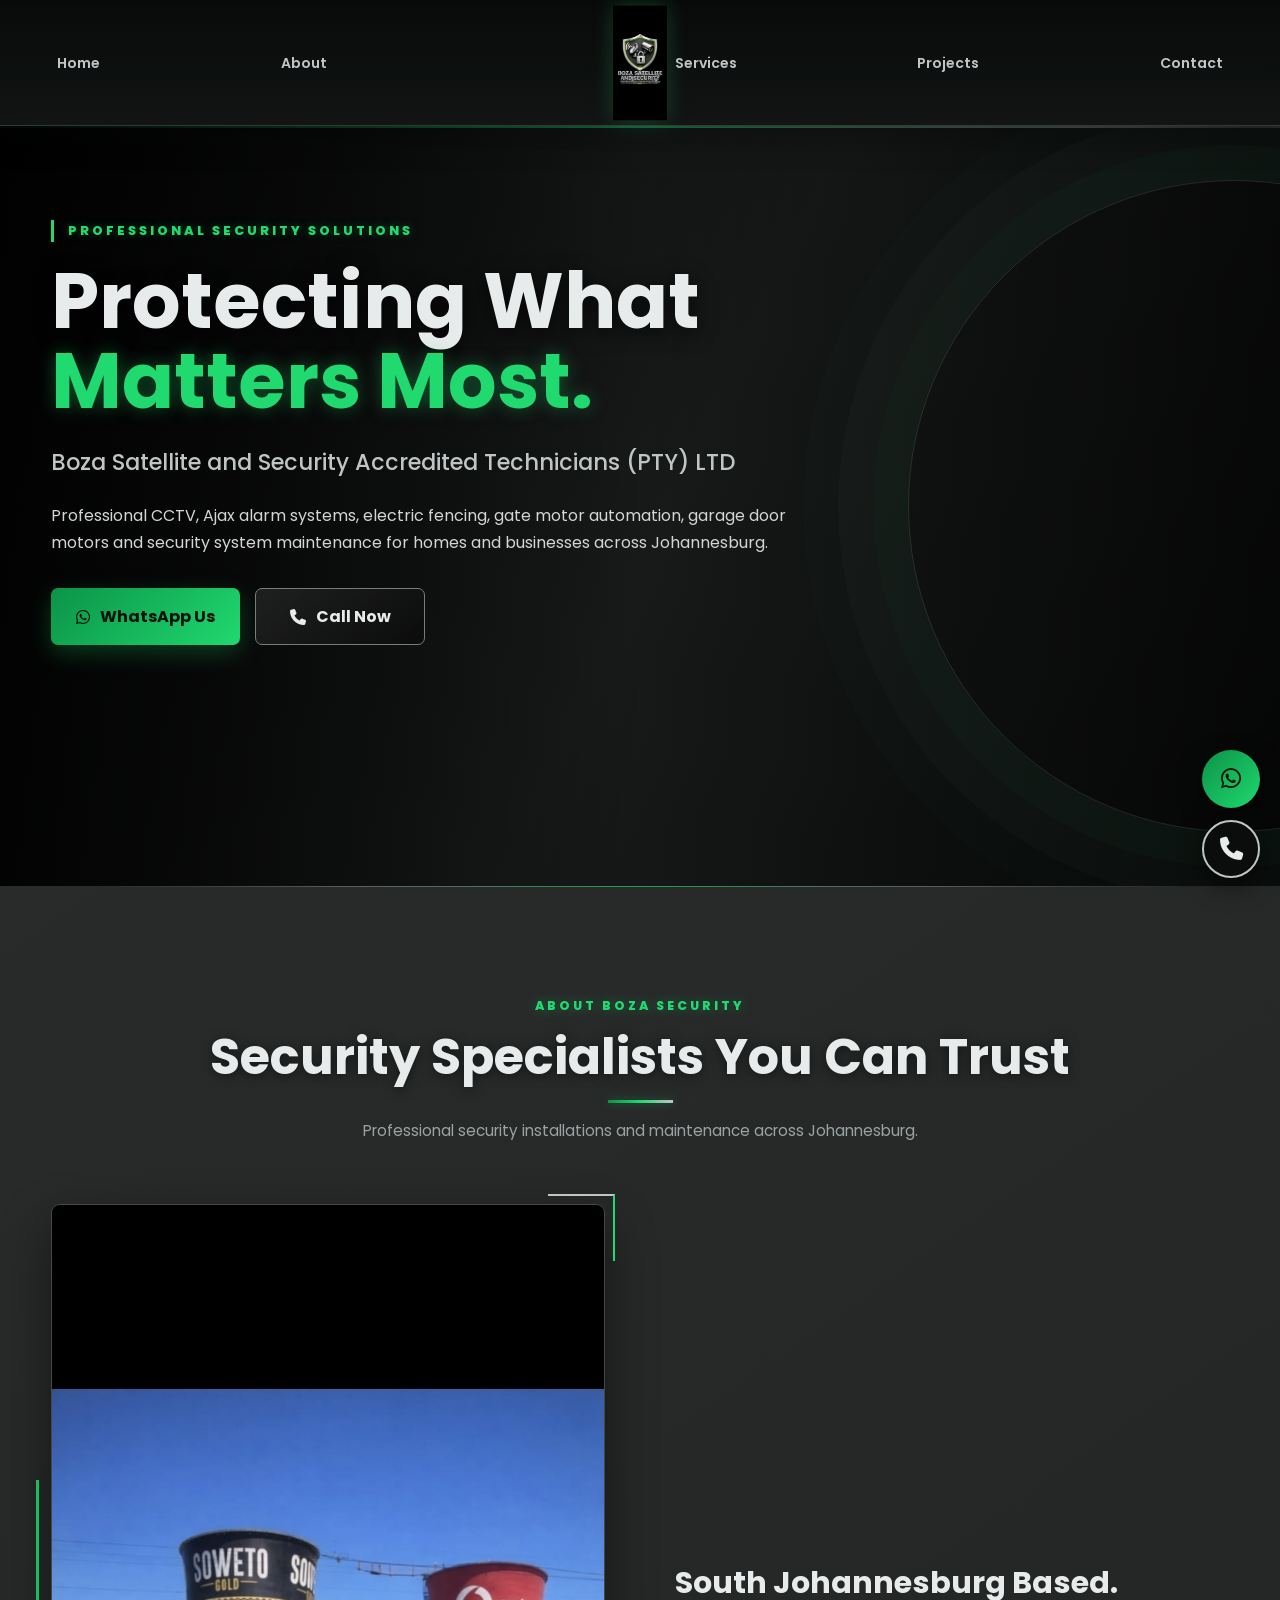
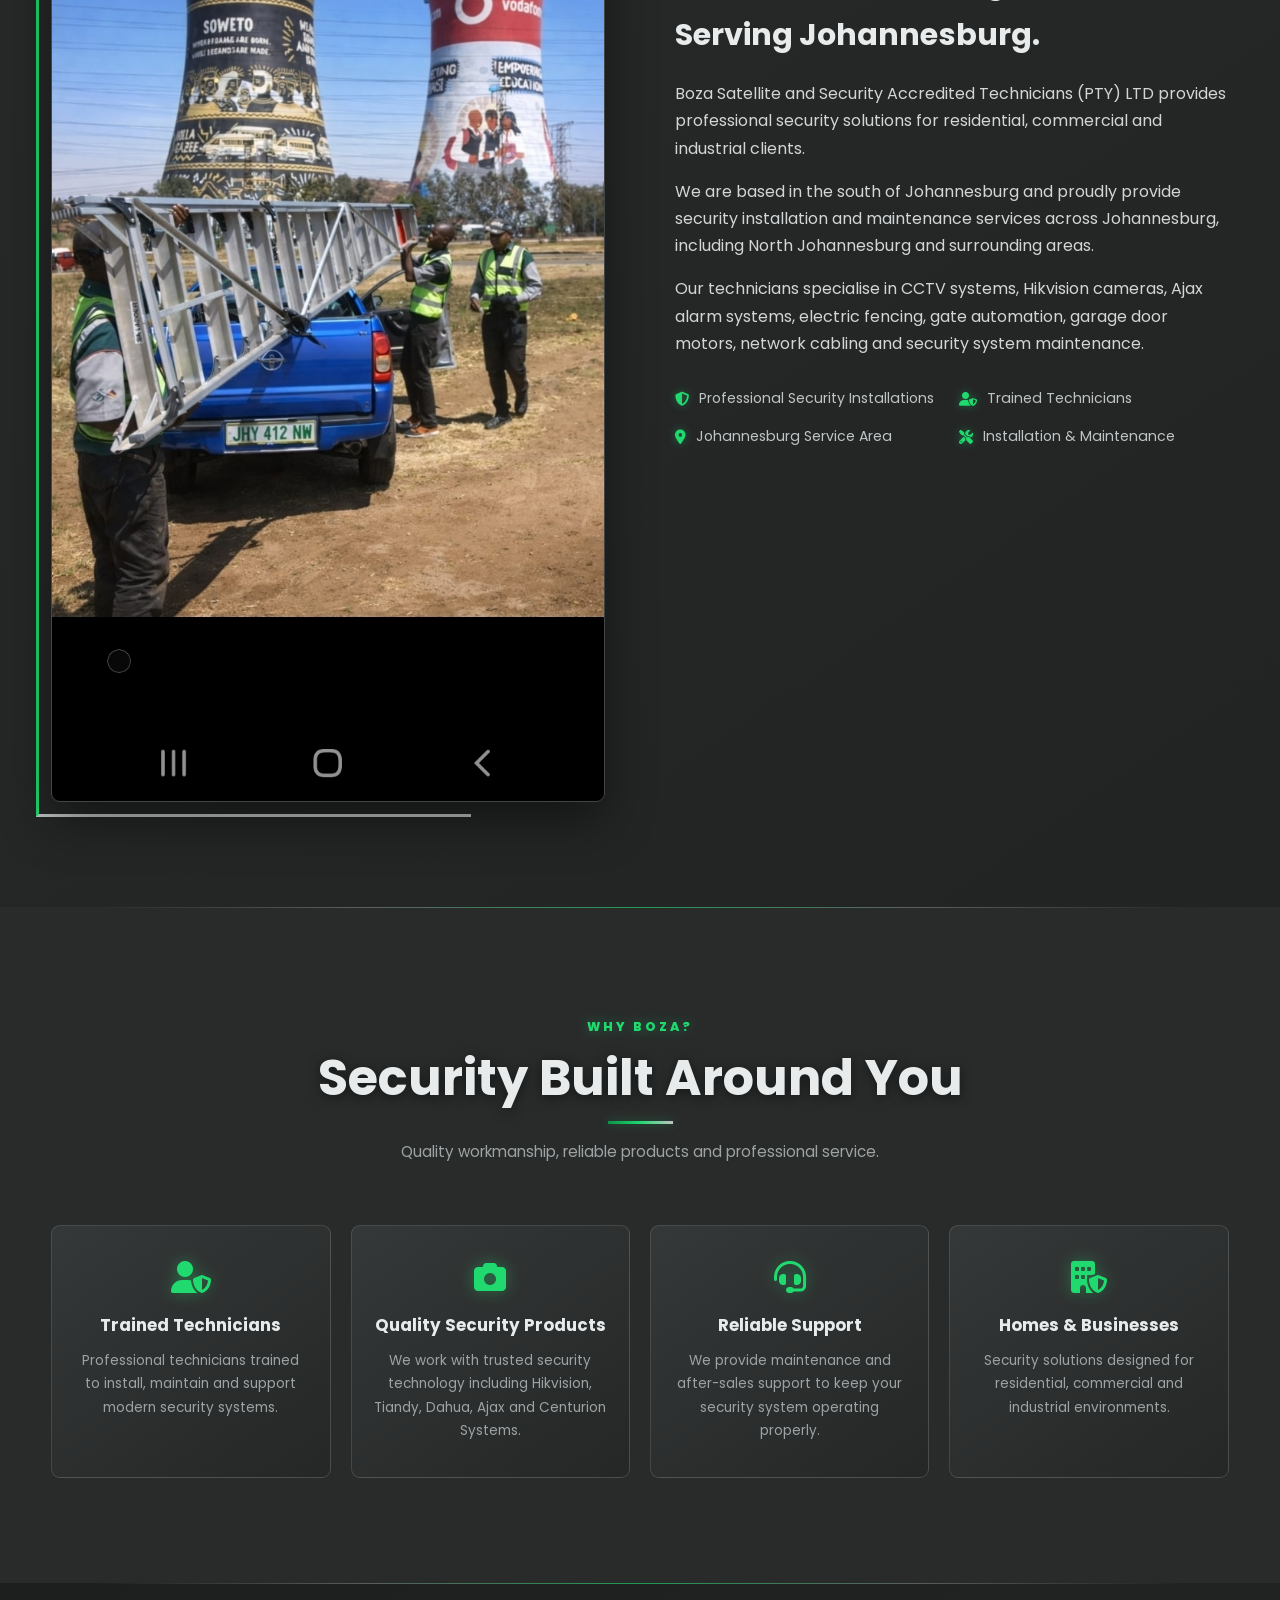
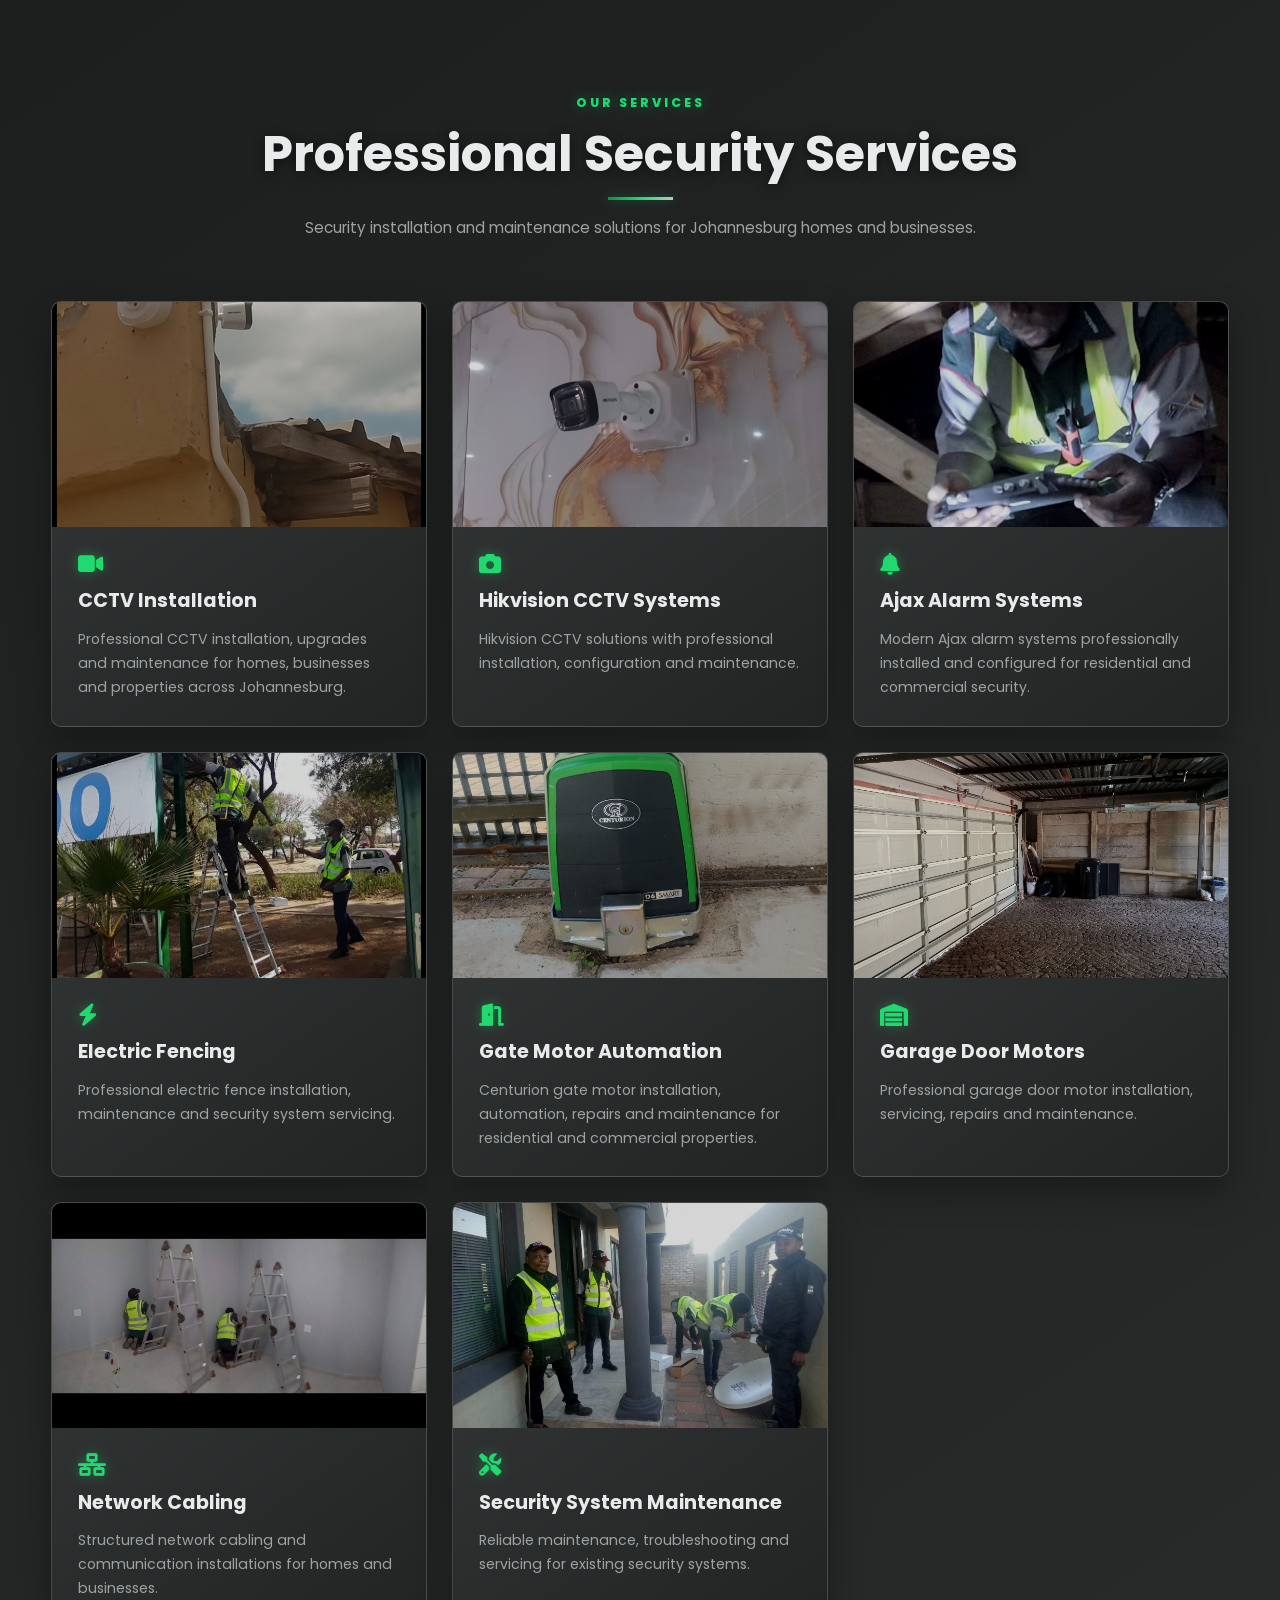
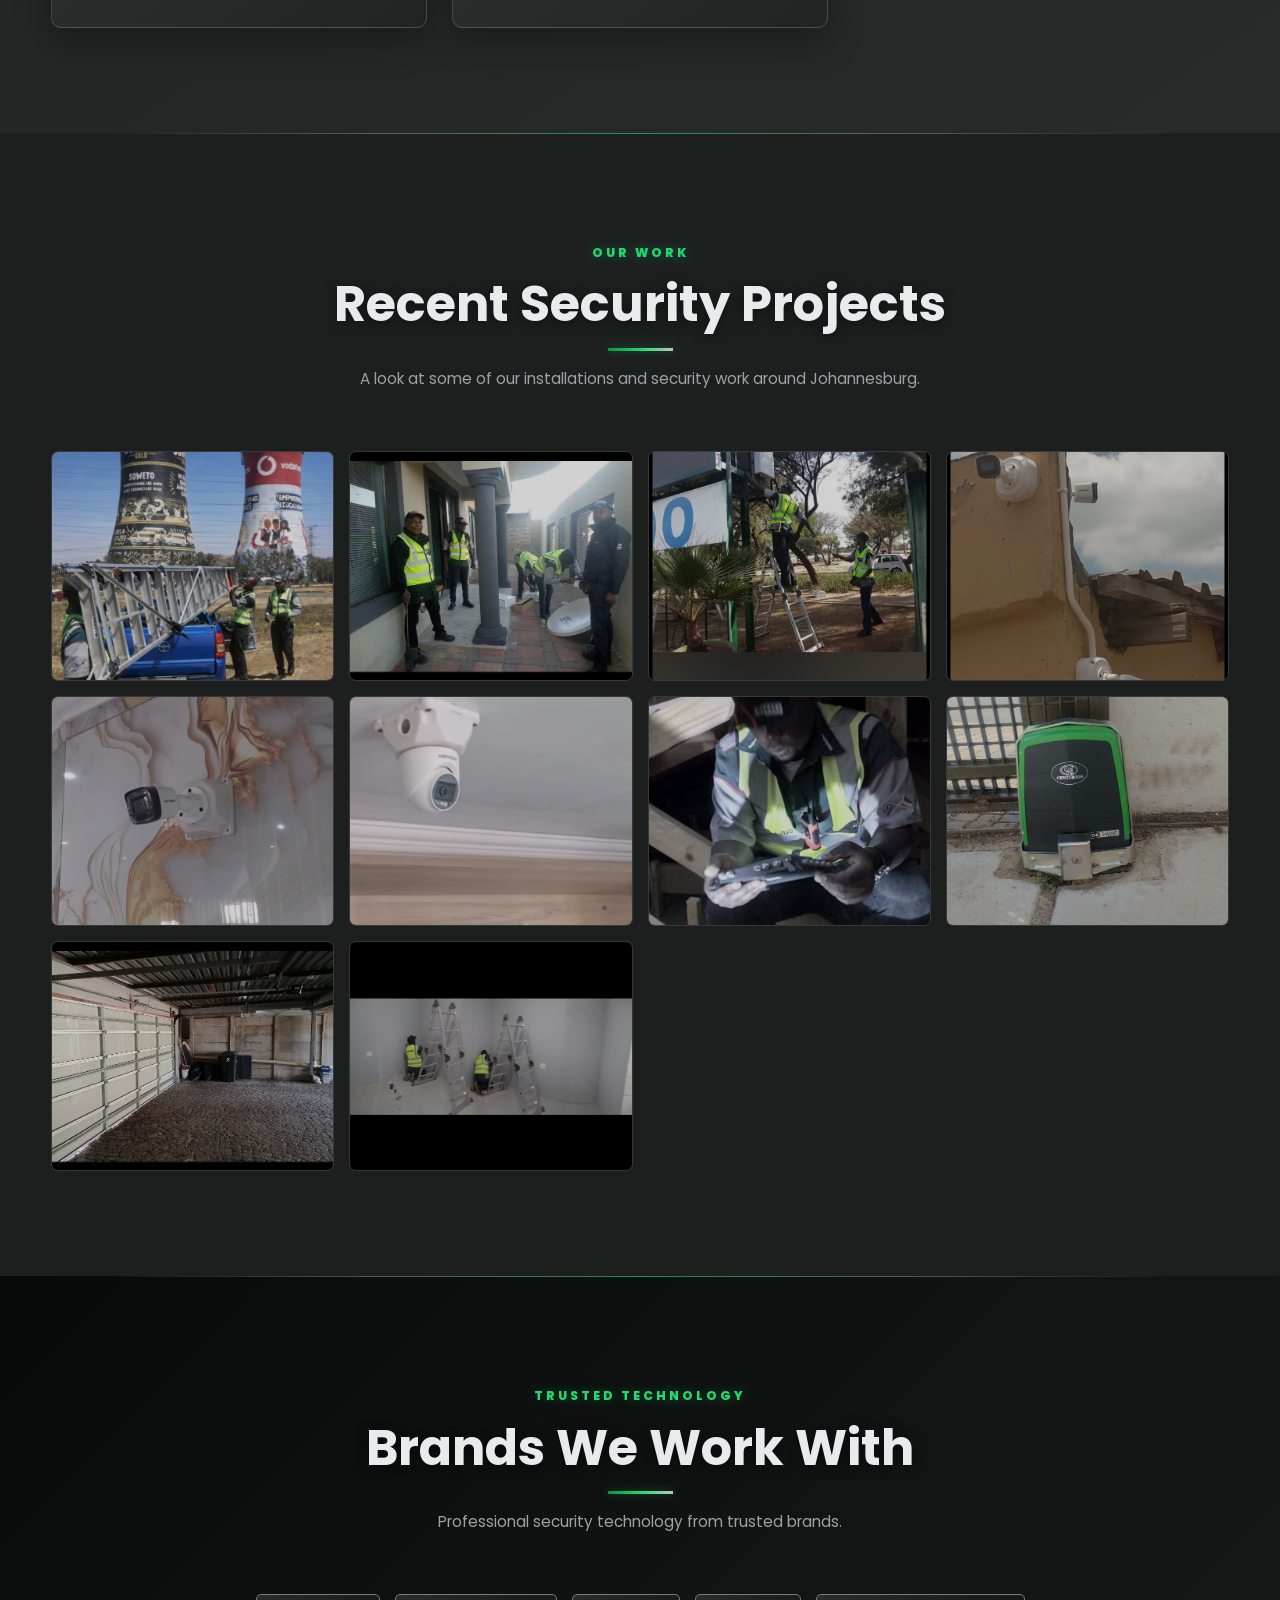
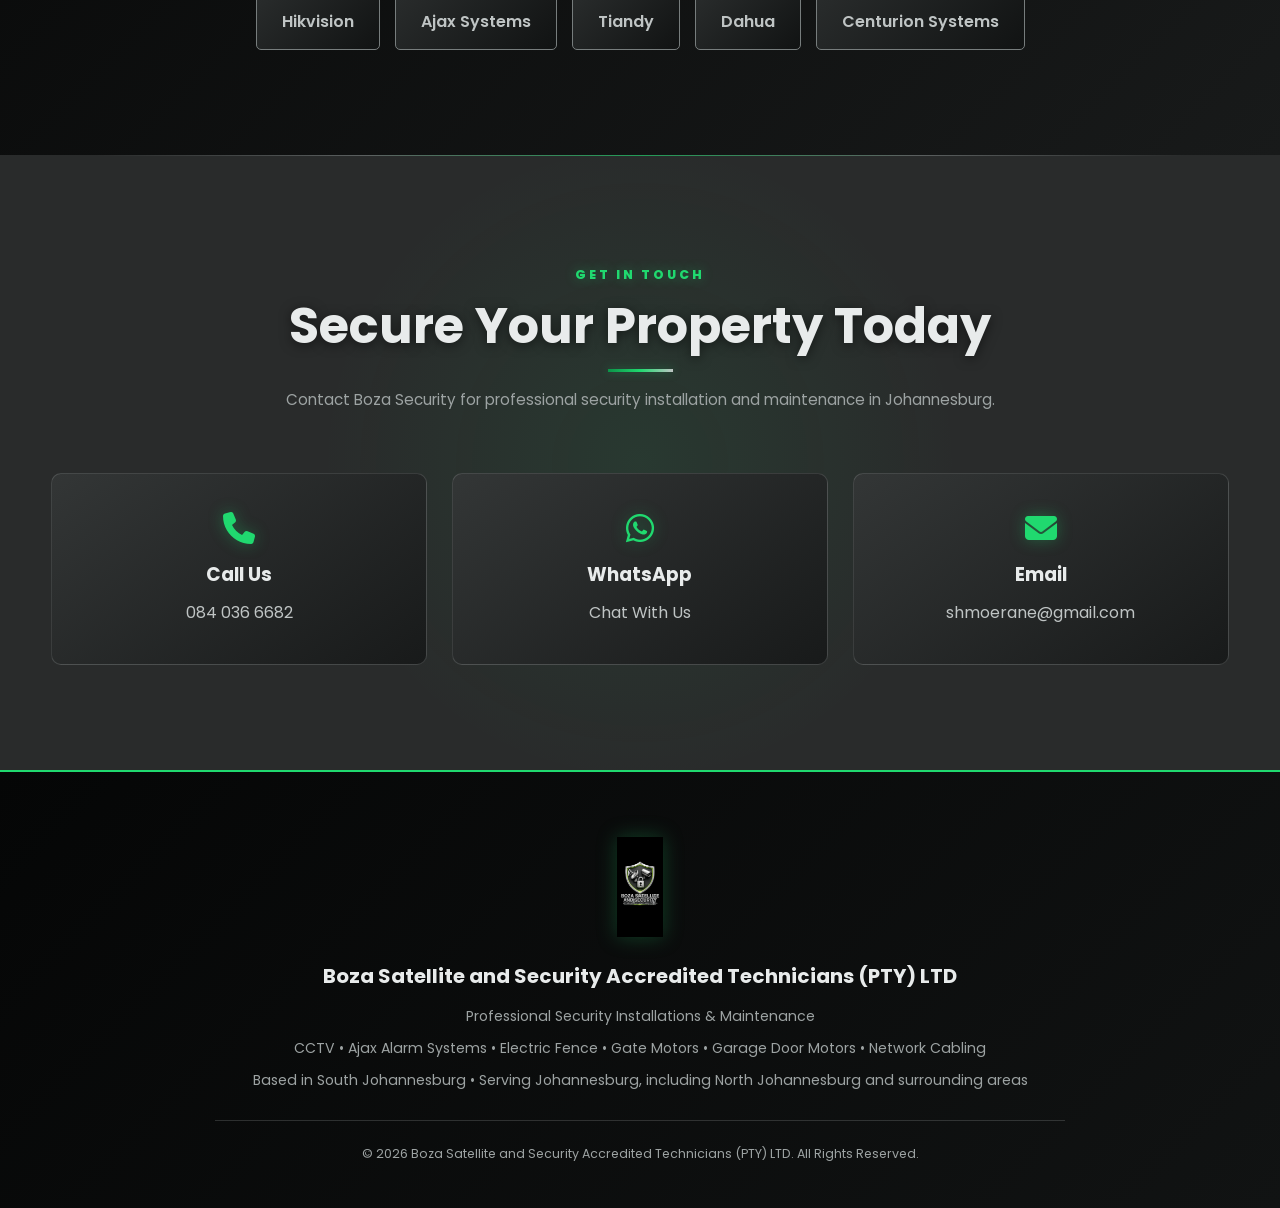
==== commit dda3ef1b: "Enhance SEO and accessibility in index.html Updated meta descriptions and keywords for SEO, improved" ====
--- a/index.html
+++ b/index.html
@@ -11,17 +11,14 @@
         Boza Satellite & Security | CCTV, Alarms & Gate Motors Johannesburg
     </title>
 
-    <meta
-        name="description"
-        content="Boza Satellite and Security provides professional CCTV, Ajax alarm systems, Centurion gate motors, garage door motors, electric fencing, network cabling and security maintenance in South Johannesburg, Soweto, North Johannesburg and surrounding areas."
-    >
-
-    <meta
-        name="keywords"
-        content="CCTV installation Johannesburg, CCTV installation Soweto, security company Johannesburg, security installers Johannesburg, South Johannesburg security, North Johannesburg security, Hikvision CCTV Johannesburg, Ajax alarm systems Johannesburg, Centurion D4 gate motor Johannesburg, garage door motor installation Johannesburg, electric fence Johannesburg, network cabling Johannesburg, security maintenance Johannesburg"
-    >
-
-    <meta name="author" content="Boza Satellite and Security Accredited Technicians (PTY) LTD">
+    <meta name="description"
+        content="Boza Satellite and Security Accredited Technicians provides professional CCTV, Hikvision, Ajax alarm systems, electric fencing, gate motors, garage door motors and security system maintenance in South Johannesburg, Soweto and across Johannesburg, including North Johannesburg.">
+
+    <meta name="keywords"
+        content="CCTV installation Johannesburg, CCTV installation Soweto, security company Johannesburg, security installers Johannesburg, South Johannesburg security, North Johannesburg security, Hikvision CCTV Johannesburg, Ajax alarm systems Johannesburg, electric fence Johannesburg, gate motor installation Johannesburg, Centurion gate motors, garage door motors Johannesburg, security system maintenance Johannesburg, network cabling Johannesburg">
+
+    <meta name="author"
+        content="Boza Satellite and Security Accredited Technicians (PTY) LTD">
 
     <meta name="robots" content="index, follow">
 
@@ -36,16 +33,14 @@
 
     <link
         href="https://fonts.googleapis.com/css2?family=Poppins:wght@300;400;500;600;700;800&display=swap"
-        rel="stylesheet"
-    >
+        rel="stylesheet">
 
 
     <!-- Font Awesome -->
 
     <link
         rel="stylesheet"
-        href="https://cdnjs.cloudflare.com/ajax/libs/font-awesome/6.5.2/css/all.min.css"
-    >
+        href="https://cdnjs.cloudflare.com/ajax/libs/font-awesome/6.5.2/css/all.min.css">
 
 
     <!-- Main CSS -->
@@ -59,9 +54,9 @@
 <body>
 
 
-<!-- =====================================================
+<!-- =========================================================
      HEADER
-===================================================== -->
+========================================================= -->
 
 <header class="site-header">
 
@@ -70,17 +65,17 @@
 
         <!-- LOGO -->
 
-        <a href="#home" class="logo">
+        <a href="#home" class="logo" aria-label="Boza Security Home">
 
             <img
                 src="boza-satellite-security-logo.jpg"
-                alt="Boza Satellite and Security logo Johannesburg"
+                alt="Boza Satellite and Security Accredited Technicians Johannesburg"
             >
 
         </a>
 
 
-        <!-- MOBILE MENU -->
+        <!-- MOBILE MENU BUTTON -->
 
         <button
             class="menu-toggle"
@@ -108,7 +103,7 @@
                 </li>
 
                 <li>
-                    <a href="#about">About Us</a>
+                    <a href="#about">About</a>
                 </li>
 
                 <li>
@@ -116,11 +111,11 @@
                 </li>
 
                 <li>
-                    <a href="#gallery">Gallery</a>
+                    <a href="#gallery">Projects</a>
                 </li>
 
                 <li>
-                    <a href="#contact">Contact Us</a>
+                    <a href="#contact">Contact</a>
                 </li>
 
             </ul>
@@ -134,117 +129,119 @@
 
 
 
-<!-- =====================================================
+<!-- =========================================================
      HERO
-===================================================== -->
-
-<section class="hero" id="home">
+========================================================= -->
+
+<section
+    class="hero"
+    id="home"
+    aria-label="Boza Security Johannesburg"
+>
+
 
     <div class="hero-overlay">
 
-        <div class="container">
-
-            <div class="hero-content">
-
-                <div class="hero-text">
-
-
-                    <div class="hero-tag">
-                        SECURITY • TECHNOLOGY • PEACE OF MIND
-                    </div>
-
-
-                    <h1>
-
-                        Professional
-                        <strong>Security Solutions</strong>
-                        in Johannesburg
-
-                    </h1>
-
-
-                    <h2>
-
-                        Boza Satellite and Security
-                        Accredited Technicians (PTY) LTD
-
-                    </h2>
-
-
-                    <p>
-
-                        Professional security installations and maintenance
-                        for homes, businesses and properties across
-                        <strong>South Johannesburg, Soweto, North Johannesburg
-                        and surrounding areas.</strong>
-
-                    </p>
-
-
-                    <div class="hero-buttons">
-
-
-                        <a
-                            href="https://wa.me/27840366682"
-                            class="btn whatsapp"
-                            target="_blank"
-                            rel="noopener"
-                        >
-
-                            <i class="fab fa-whatsapp"></i>
-
-                            WhatsApp Us
-
-                        </a>
-
-
-                        <a
-                            href="tel:+27840366682"
-                            class="btn call"
-                        >
-
-                            <i class="fas fa-phone"></i>
-
-                            Call Now
-
-                        </a>
-
-
-                    </div>
+
+        <div class="container hero-content">
+
+
+            <div class="hero-text">
+
+
+                <span class="hero-tag">
+                    PROFESSIONAL SECURITY SOLUTIONS
+                </span>
+
+
+                <h1>
+                    Protecting What
+                    <strong>Matters Most.</strong>
+                </h1>
+
+
+                <h2>
+                    Boza Satellite and Security Accredited Technicians (PTY) LTD
+                </h2>
+
+
+                <p>
+                    Professional CCTV, Ajax alarm systems, electric fencing,
+                    gate motor automation, garage door motors and security
+                    system maintenance for homes and businesses across
+                    Johannesburg.
+                </p>
+
+
+                <div class="hero-buttons">
+
+
+                    <a
+                        href="https://wa.me/27840366682"
+                        class="btn whatsapp"
+                        target="_blank"
+                        rel="noopener"
+                    >
+
+                        <i class="fab fa-whatsapp"></i>
+
+                        WhatsApp Us
+
+                    </a>
+
+
+                    <a
+                        href="tel:+27840366682"
+                        class="btn call"
+                    >
+
+                        <i class="fas fa-phone"></i>
+
+                        Call Now
+
+                    </a>
 
 
                 </div>
 
+
             </div>
 
-        </div>
+
+        </div>
+
 
     </div>
 
+
 </section>
 
 
 
-<!-- =====================================================
+<!-- =========================================================
      ABOUT
-===================================================== -->
-
-<section id="about" class="section about">
+========================================================= -->
+
+<section
+    class="section about"
+    id="about"
+>
+
 
     <div class="container">
 
 
         <div class="section-title">
 
-            <span>ABOUT BOZA</span>
+            <span>ABOUT BOZA SECURITY</span>
 
             <h2>
                 Security Specialists You Can Trust
             </h2>
 
             <p>
-                Professional security solutions for homes and businesses
-                throughout Johannesburg.
+                Professional security installations and maintenance
+                across Johannesburg.
             </p>
 
         </div>
@@ -254,13 +251,13 @@
         <div class="about-grid">
 
 
-            <!-- TEAM IMAGE -->
+            <!-- ABOUT IMAGE -->
 
             <div class="about-image">
 
                 <img
                     src="boza-security-team-soweto.jpg"
-                    alt="Boza Security team in Soweto Johannesburg"
+                    alt="Boza Security team working in Soweto Johannesburg"
                     loading="lazy"
                 >
 
@@ -274,41 +271,33 @@
 
 
                 <h3>
-                    Protecting Homes & Businesses Since 2014
+                    South Johannesburg Based. Serving Johannesburg.
                 </h3>
 
 
                 <p>
-
                     Boza Satellite and Security Accredited Technicians
-                    (PTY) LTD provides professional security installation,
-                    upgrades and maintenance services for residential,
-                    commercial and property clients.
-
+                    (PTY) LTD provides professional security solutions
+                    for residential, commercial and industrial clients.
                 </p>
 
 
                 <p>
-
-                    Our business is based in the
-                    <strong>South of Johannesburg</strong> and we proudly
-                    serve clients throughout <strong>Soweto, South
-                    Johannesburg, North Johannesburg and surrounding
-                    areas.</strong>
-
+                    We are based in the south of Johannesburg and
+                    proudly provide security installation and maintenance
+                    services across Johannesburg, including North
+                    Johannesburg and surrounding areas.
                 </p>
 
 
                 <p>
-
-                    We specialise in reliable security technology,
-                    quality workmanship and practical solutions designed
-                    around each client's property and security needs.
-
+                    Our technicians specialise in CCTV systems,
+                    Hikvision cameras, Ajax alarm systems, electric
+                    fencing, gate automation, garage door motors,
+                    network cabling and security system maintenance.
                 </p>
 
 
-
                 <div class="about-features">
 
 
@@ -316,34 +305,42 @@
 
                         <i class="fas fa-shield-halved"></i>
 
-                        Certified Technicians
+                        <span>
+                            Professional Security Installations
+                        </span>
 
                     </div>
 
 
                     <div>
 
-                        <i class="fas fa-camera"></i>
-
-                        CCTV Specialists
+                        <i class="fas fa-user-shield"></i>
+
+                        <span>
+                            Trained Technicians
+                        </span>
 
                     </div>
 
 
                     <div>
 
-                        <i class="fas fa-house-lock"></i>
-
-                        Residential Security
+                        <i class="fas fa-location-dot"></i>
+
+                        <span>
+                            Johannesburg Service Area
+                        </span>
 
                     </div>
 
 
                     <div>
 
-                        <i class="fas fa-building-shield"></i>
-
-                        Commercial Security
+                        <i class="fas fa-screwdriver-wrench"></i>
+
+                        <span>
+                            Installation & Maintenance
+                        </span>
 
                     </div>
 
@@ -356,17 +353,22 @@
 
         </div>
 
+
     </div>
 
+
 </section>
 
 
 
-<!-- =====================================================
-     WHY CHOOSE BOZA
-===================================================== -->
-
-<section class="section why-us">
+<!-- =========================================================
+     WHY CHOOSE US
+========================================================= -->
+
+<section
+    class="section why-us"
+>
+
 
     <div class="container">
 
@@ -376,12 +378,12 @@
             <span>WHY BOZA?</span>
 
             <h2>
-                Security Done Properly
+                Security Built Around You
             </h2>
 
             <p>
-                Professional service from installation through to
-                ongoing maintenance.
+                Quality workmanship, reliable products and professional
+                service.
             </p>
 
         </div>
@@ -396,12 +398,12 @@
                 <i class="fas fa-user-shield"></i>
 
                 <h3>
-                    Certified Technicians
+                    Trained Technicians
                 </h3>
 
                 <p>
-                    Professionally trained technicians delivering
-                    quality security installations.
+                    Professional technicians trained to install,
+                    maintain and support modern security systems.
                 </p>
 
             </div>
@@ -410,32 +412,15 @@
 
             <div class="why-card">
 
-                <i class="fas fa-microchip"></i>
+                <i class="fas fa-camera"></i>
 
                 <h3>
-                    Quality Technology
+                    Quality Security Products
                 </h3>
 
                 <p>
-                    We work with trusted security technology and
-                    recognised industry brands.
-                </p>
-
-            </div>
-
-
-
-            <div class="why-card">
-
-                <i class="fas fa-screwdriver-wrench"></i>
-
-                <h3>
-                    Professional Workmanship
-                </h3>
-
-                <p>
-                    Neat installations, careful setup and attention
-                    to the details that matter.
+                    We work with trusted security technology including
+                    Hikvision, Tiandy, Dahua, Ajax and Centurion Systems.
                 </p>
 
             </div>
@@ -451,26 +436,49 @@
                 </h3>
 
                 <p>
-                    Installation, troubleshooting, upgrades and
-                    ongoing security system maintenance.
+                    We provide maintenance and after-sales support
+                    to keep your security system operating properly.
                 </p>
 
             </div>
 
 
-        </div>
+
+            <div class="why-card">
+
+                <i class="fas fa-building-shield"></i>
+
+                <h3>
+                    Homes & Businesses
+                </h3>
+
+                <p>
+                    Security solutions designed for residential,
+                    commercial and industrial environments.
+                </p>
+
+            </div>
+
+
+        </div>
+
 
     </div>
 
+
 </section>
 
 
 
-<!-- =====================================================
+<!-- =========================================================
      SERVICES
-===================================================== -->
-
-<section id="services" class="section services">
+========================================================= -->
+
+<section
+    class="section services"
+    id="services"
+>
+
 
     <div class="container">
 
@@ -480,12 +488,12 @@
             <span>OUR SERVICES</span>
 
             <h2>
-                Security Solutions for Johannesburg
+                Professional Security Services
             </h2>
 
             <p>
-                From CCTV and alarms to access automation and
-                network infrastructure.
+                Security installation and maintenance solutions
+                for Johannesburg homes and businesses.
             </p>
 
         </div>
@@ -498,12 +506,14 @@
             <!-- CCTV -->
 
             <article class="service-card">
+
 
                 <img
                     src="cctv-camera-installation-johannesburg.jpg"
-                    alt="CCTV camera installation in Johannesburg"
+                    alt="CCTV camera installation Johannesburg"
                     loading="lazy"
                 >
+
 
                 <div class="service-content">
 
@@ -514,13 +524,14 @@
                     </h3>
 
                     <p>
-                        Professional CCTV installation, upgrades,
-                        remote viewing setup and maintenance for homes
-                        and businesses in Johannesburg.
+                        Professional CCTV installation, upgrades and
+                        maintenance for homes, businesses and properties
+                        across Johannesburg.
                     </p>
 
                 </div>
 
+
             </article>
 
 
@@ -528,6 +539,7 @@
             <!-- HIKVISION -->
 
             <article class="service-card">
+
 
                 <img
                     src="hikvision-cctv-camera-johannesburg.jpg"
@@ -535,6 +547,7 @@
                     loading="lazy"
                 >
 
+
                 <div class="service-content">
 
                     <i class="fas fa-camera"></i>
@@ -544,13 +557,13 @@
                     </h3>
 
                     <p>
-                        Quality Hikvision CCTV solutions designed to
-                        help you monitor your property from wherever
-                        you are.
+                        Hikvision CCTV solutions with professional
+                        installation, configuration and maintenance.
                     </p>
 
                 </div>
 
+
             </article>
 
 
@@ -558,6 +571,7 @@
             <!-- AJAX -->
 
             <article class="service-card">
+
 
                 <img
                     src="ajax-alarm-system-installation-johannesburg.jpg"
@@ -565,29 +579,64 @@
                     loading="lazy"
                 >
 
+
                 <div class="service-content">
 
-                    <i class="fas fa-shield-halved"></i>
+                    <i class="fas fa-bell"></i>
 
                     <h3>
                         Ajax Alarm Systems
                     </h3>
 
                     <p>
-                        Professional Ajax alarm system installation,
-                        configuration and maintenance for residential
-                        and commercial properties.
+                        Modern Ajax alarm systems professionally installed
+                        and configured for residential and commercial
+                        security.
                     </p>
 
                 </div>
 
+
             </article>
 
 
 
-            <!-- CENTURION -->
+            <!-- ELECTRIC FENCE -->
 
             <article class="service-card">
+
+
+                <img
+                    src="boza-security-technician-johannesburg.jpg"
+                    alt="Electric fence security technician Johannesburg"
+                    loading="lazy"
+                >
+
+
+                <div class="service-content">
+
+                    <i class="fas fa-bolt"></i>
+
+                    <h3>
+                        Electric Fencing
+                    </h3>
+
+                    <p>
+                        Professional electric fence installation,
+                        maintenance and security system servicing.
+                    </p>
+
+                </div>
+
+
+            </article>
+
+
+
+            <!-- GATE MOTOR -->
+
+            <article class="service-card">
+
 
                 <img
                     src="centurion-d4-smart-gate-motor.jpg"
@@ -595,28 +644,32 @@
                     loading="lazy"
                 >
 
+
                 <div class="service-content">
 
-                    <i class="fas fa-warehouse"></i>
+                    <i class="fas fa-door-open"></i>
 
                     <h3>
-                        Centurion Gate Motors
+                        Gate Motor Automation
                     </h3>
 
                     <p>
-                        Professional Centurion gate motor installation,
-                        setup, repairs, upgrades and maintenance.
+                        Centurion gate motor installation, automation,
+                        repairs and maintenance for residential and
+                        commercial properties.
                     </p>
 
                 </div>
 
+
             </article>
 
 
 
-            <!-- GARAGE -->
+            <!-- GARAGE DOOR -->
 
             <article class="service-card">
+
 
                 <img
                     src="garage-door-motor-installation-johannesburg.jpg"
@@ -624,29 +677,31 @@
                     loading="lazy"
                 >
 
+
                 <div class="service-content">
 
-                    <i class="fas fa-garage"></i>
+                    <i class="fas fa-warehouse"></i>
 
                     <h3>
                         Garage Door Motors
                     </h3>
 
                     <p>
-                        Garage door motor installations, replacements,
-                        servicing and maintenance for residential
-                        properties.
+                        Professional garage door motor installation,
+                        servicing, repairs and maintenance.
                     </p>
 
                 </div>
 
+
             </article>
 
 
 
-            <!-- NETWORK -->
+            <!-- NETWORK CABLING -->
 
             <article class="service-card">
+
 
                 <img
                     src="network-cabling-installation-johannesburg.jpg"
@@ -654,6 +709,7 @@
                     loading="lazy"
                 >
 
+
                 <div class="service-content">
 
                     <i class="fas fa-network-wired"></i>
@@ -663,155 +719,97 @@
                     </h3>
 
                     <p>
-                        Structured network cabling and connectivity
-                        solutions supporting modern security and
-                        communication systems.
+                        Structured network cabling and communication
+                        installations for homes and businesses.
                     </p>
 
                 </div>
 
+
             </article>
 
 
 
-        </div>
+            <!-- SECURITY MAINTENANCE -->
+
+            <article class="service-card">
+
+
+                <img
+                    src="boza-security-team-johannesburg.jpg"
+                    alt="Boza Security technicians Johannesburg maintenance"
+                    loading="lazy"
+                >
+
+
+                <div class="service-content">
+
+                    <i class="fas fa-screwdriver-wrench"></i>
+
+                    <h3>
+                        Security System Maintenance
+                    </h3>
+
+                    <p>
+                        Reliable maintenance, troubleshooting and
+                        servicing for existing security systems.
+                    </p>
+
+                </div>
+
+
+            </article>
+
+
+
+        </div>
+
 
     </div>
 
+
 </section>
 
 
 
-<!-- =====================================================
-     ELECTRIC FENCE / SECURITY MAINTENANCE
-===================================================== -->
-
-<section class="section about">
+<!-- =========================================================
+     GALLERY / RECENT PROJECTS
+========================================================= -->
+
+<section
+    class="section gallery"
+    id="gallery"
+>
+
 
     <div class="container">
 
 
         <div class="section-title">
 
-            <span>MORE SECURITY SOLUTIONS</span>
+            <span>OUR WORK</span>
 
             <h2>
-                Protection Beyond CCTV
+                Recent Security Projects
             </h2>
 
             <p>
-                We help secure the perimeter and keep your security
-                systems operating properly.
+                A look at some of our installations and security work
+                around Johannesburg.
             </p>
 
         </div>
 
 
 
-        <div class="why-grid">
-
-
-            <div class="why-card">
-
-                <i class="fas fa-bolt"></i>
-
-                <h3>
-                    Electric Fencing
-                </h3>
-
-                <p>
-                    Electric fence installation, maintenance and
-                    security perimeter solutions.
-                </p>
-
-            </div>
-
-
-
-            <div class="why-card">
-
-                <i class="fas fa-screwdriver-wrench"></i>
-
-                <h3>
-                    Security Maintenance
-                </h3>
-
-                <p>
-                    Troubleshooting, repairs, servicing and maintenance
-                    of existing security systems.
-                </p>
-
-            </div>
-
-
-
-            <div class="why-card">
-
-                <i class="fas fa-mobile-screen-button"></i>
-
-                <h3>
-                    Remote Monitoring
-                </h3>
-
-                <p>
-                    Remote CCTV viewing solutions that help you keep
-                    an eye on your property when you're away.
-                </p>
-
-            </div>
-
-
-
-            <div class="why-card">
-
-                <i class="fas fa-wifi"></i>
-
-                <h3>
-                    Connectivity Assistance
-                </h3>
-
-                <p>
-                    Assistance with security system connectivity,
-                    network setup and Wi-Fi related security issues.
-                </p>
-
-            </div>
-
-
-        </div>
-
-    </div>
-
-</section>
-
-
-
-<!-- =====================================================
-     GALLERY
-===================================================== -->
-
-<section id="gallery" class="section gallery">
-
-    <div class="container">
-
-
-        <div class="section-title">
-
-            <span>OUR WORK</span>
-
-            <h2>
-                Recent Security Installations
-            </h2>
-
-            <p>
-                A look at some of our security installation work.
-            </p>
-
-        </div>
-
-
-
         <div class="gallery-grid">
+
+
+            <img
+                src="boza-security-team-soweto.jpg"
+                alt="Boza Security team Soweto Johannesburg"
+                loading="lazy"
+            >
 
 
             <img
@@ -822,15 +820,8 @@
 
 
             <img
-                src="boza-security-team-soweto.jpg"
-                alt="Boza Security team Soweto"
-                loading="lazy"
-            >
-
-
-            <img
                 src="boza-security-technician-johannesburg.jpg"
-                alt="Boza security technician Johannesburg"
+                alt="Boza Security technician Johannesburg"
                 loading="lazy"
             >
 
@@ -857,8 +848,15 @@
 
 
             <img
+                src="ajax-alarm-system-installation-johannesburg.jpg"
+                alt="Ajax alarm system installation Johannesburg"
+                loading="lazy"
+            >
+
+
+            <img
                 src="centurion-d4-smart-gate-motor.jpg"
-                alt="Centurion D4 Smart gate motor installation"
+                alt="Centurion D4 Smart gate motor Johannesburg"
                 loading="lazy"
             >
 
@@ -871,13 +869,6 @@
 
 
             <img
-                src="ajax-alarm-system-installation-johannesburg.jpg"
-                alt="Ajax alarm system installation Johannesburg"
-                loading="lazy"
-            >
-
-
-            <img
                 src="network-cabling-installation-johannesburg.jpg"
                 alt="Network cabling installation Johannesburg"
                 loading="lazy"
@@ -886,17 +877,22 @@
 
         </div>
 
+
     </div>
 
+
 </section>
 
 
 
-<!-- =====================================================
+<!-- =========================================================
      BRANDS
-===================================================== -->
-
-<section class="section brands">
+========================================================= -->
+
+<section
+    class="section brands"
+>
+
 
     <div class="container">
 
@@ -909,6 +905,10 @@
                 Brands We Work With
             </h2>
 
+            <p>
+                Professional security technology from trusted brands.
+            </p>
+
         </div>
 
 
@@ -927,17 +927,23 @@
 
         </div>
 
+
     </div>
 
+
 </section>
 
 
 
-<!-- =====================================================
+<!-- =========================================================
      CONTACT
-===================================================== -->
-
-<section id="contact" class="section contact">
+========================================================= -->
+
+<section
+    class="section contact"
+    id="contact"
+>
+
 
     <div class="container">
 
@@ -947,12 +953,12 @@
             <span>GET IN TOUCH</span>
 
             <h2>
-                Let's Secure Your Property
+                Secure Your Property Today
             </h2>
 
             <p>
-                Contact Boza Satellite and Security for a tailored
-                quotation.
+                Contact Boza Security for professional security
+                installation and maintenance in Johannesburg.
             </p>
 
         </div>
@@ -1033,15 +1039,17 @@
 
         </div>
 
+
     </div>
 
+
 </section>
 
 
 
-<!-- =====================================================
-     FLOATING BUTTONS
-===================================================== -->
+<!-- =========================================================
+     FLOATING WHATSAPP + CALL BUTTONS
+========================================================= -->
 
 <div class="floating-buttons">
 
@@ -1060,7 +1068,6 @@
     </a>
 
 
-
     <a
         href="tel:+27840366682"
         class="floating-call"
@@ -1077,11 +1084,12 @@
 
 
 
-<!-- =====================================================
+<!-- =========================================================
      FOOTER
-===================================================== -->
+========================================================= -->
 
 <footer>
+
 
     <div class="container">
 
@@ -1089,14 +1097,13 @@
         <img
             src="boza-satellite-security-logo.jpg"
             class="footer-logo"
-            alt="Boza Satellite and Security Johannesburg"
+            alt="Boza Satellite and Security Accredited Technicians"
             loading="lazy"
         >
 
 
         <h2>
-            Boza Satellite and Security
-            Accredited Technicians (PTY) LTD
+            Boza Satellite and Security Accredited Technicians (PTY) LTD
         </h2>
 
 
@@ -1106,14 +1113,14 @@
 
 
         <p>
-            CCTV • Ajax Alarm Systems • Gate Motors • Garage Door Motors
-            • Electric Fencing • Network Cabling • Security Maintenance
+            CCTV • Ajax Alarm Systems • Electric Fence • Gate Motors
+            • Garage Door Motors • Network Cabling
         </p>
 
 
         <p>
-            Proudly serving Soweto and South Johannesburg,
-            North Johannesburg and surrounding areas.
+            Based in South Johannesburg • Serving Johannesburg,
+            including North Johannesburg and surrounding areas
         </p>
 
 
@@ -1127,13 +1134,14 @@
 
     </div>
 
+
 </footer>
 
 
 
-<!-- =====================================================
+<!-- =========================================================
      JAVASCRIPT
-===================================================== -->
+========================================================= -->
 
 <script src="script.js"></script>
 
--- a/style.css
+++ b/style.css
@@ -1,6 +1,6 @@
 /* =========================================================
    BOZA SATELLITE & SECURITY
-   HIGH-TECH PREMIUM THEME
+   PREMIUM HIGH-TECH WEBSITE
    DARK GREY • SILVER • GREEN • BLACK
 ========================================================= */
 
@@ -9,12 +9,13 @@
     --bg2: #222424;
     --black: #080909;
     --black2: #111313;
+
     --card: #303333;
     --card2: #272929;
 
     --green: #20d96f;
     --green-dark: #0b9348;
-    --green-soft: rgba(32,217,111,0.16);
+    --green-soft: rgba(32, 217, 111, 0.16);
 
     --silver: #bfc4c4;
     --silver-light: #e8ebeb;
@@ -24,13 +25,13 @@
     --text: #d3d6d6;
     --muted: #9da3a3;
 
-    --border: rgba(191,196,196,0.20);
+    --border: rgba(191, 196, 196, 0.20);
 
     --shadow:
-        0 20px 50px rgba(0,0,0,0.45);
+        0 20px 50px rgba(0, 0, 0, 0.45);
 
     --green-glow:
-        0 0 20px rgba(32,217,111,0.25);
+        0 0 20px rgba(32, 217, 111, 0.25);
 }
 
 
@@ -54,12 +55,12 @@
     background:
         radial-gradient(
             circle at 10% 10%,
-            rgba(32,217,111,0.07),
+            rgba(32, 217, 111, 0.07),
             transparent 28%
         ),
         radial-gradient(
             circle at 90% 70%,
-            rgba(190,195,195,0.05),
+            rgba(190, 195, 195, 0.05),
             transparent 30%
         ),
         var(--bg);
@@ -108,9 +109,6 @@
 
     overflow: hidden;
 }
-
-
-/* High-tech section trim */
 
 .section::before {
     content: "";
@@ -151,9 +149,6 @@
     margin: 0 auto 60px;
 }
 
-
-/* little green label */
-
 .section-title span {
     display: inline-block;
 
@@ -169,9 +164,9 @@
 
     margin-bottom: 12px;
 
-    text-shadow: 0 0 12px rgba(32,217,111,0.4);
-}
-
+    text-shadow:
+        0 0 12px rgba(32, 217, 111, 0.4);
+}
 
 .section-title h2 {
     font-size: clamp(2rem, 4vw, 3.1rem);
@@ -183,11 +178,8 @@
     color: var(--silver-light);
 
     text-shadow:
-        0 2px 12px rgba(0,0,0,0.5);
-}
-
-
-/* Green underline */
+        0 2px 12px rgba(0, 0, 0, 0.5);
+}
 
 .section-title h2::after {
     content: "";
@@ -195,7 +187,6 @@
     display: block;
 
     width: 65px;
-
     height: 3px;
 
     margin: 15px auto 0;
@@ -209,9 +200,8 @@
         );
 
     box-shadow:
-        0 0 10px rgba(32,217,111,0.35);
-}
-
+        0 0 10px rgba(32, 217, 111, 0.35);
+}
 
 .section-title p {
     color: var(--muted);
@@ -234,22 +224,21 @@
     background:
         linear-gradient(
             180deg,
-            rgba(8,9,9,0.98),
-            rgba(17,19,19,0.94)
+            rgba(8, 9, 9, 0.98),
+            rgba(17, 19, 19, 0.94)
         );
 
     border-bottom:
-        1px solid rgba(191,196,196,0.25);
+        1px solid rgba(191, 196, 196, 0.25);
 
     backdrop-filter: blur(14px);
 
     box-shadow:
-        0 10px 30px rgba(0,0,0,0.35);
-}
-
+        0 10px 30px rgba(0, 0, 0, 0.35);
+}
 
 .header-container {
-    min-height: 108px;
+    min-height: 125px;
 
     position: relative;
 
@@ -262,7 +251,7 @@
 
 
 /* =========================================================
-   LOGO
+   LARGE CENTRED LOGO
 ========================================================= */
 
 .logo {
@@ -273,20 +262,21 @@
 
     transform: translate(-50%, -50%);
 
-    width: 180px;
+    width: 260px;
+
+    display: flex;
+
+    align-items: center;
+
+    justify-content: center;
 
     z-index: 20;
-
-    display: flex;
-
-    justify-content: center;
-}
-
+}
 
 .logo img {
-    width: 180px;
-
-    height: 85px;
+    width: 260px;
+
+    height: 115px;
 
     object-fit: contain;
 
@@ -294,19 +284,18 @@
 
     filter:
         drop-shadow(
-            0 0 8px rgba(32,217,111,0.25)
+            0 0 10px rgba(32, 217, 111, 0.25)
         );
 
     transition: 0.4s ease;
 }
 
-
 .logo:hover img {
-    transform: scale(1.05);
+    transform: scale(1.04);
 
     filter:
         drop-shadow(
-            0 0 18px rgba(32,217,111,0.55)
+            0 0 18px rgba(32, 217, 111, 0.50)
         );
 }
 
@@ -319,7 +308,6 @@
     width: 100%;
 }
 
-
 #navbar ul {
     display: flex;
 
@@ -329,13 +317,11 @@
 
     width: 100%;
 }
-
 
 #navbar li:nth-child(1),
 #navbar li:nth-child(2) {
     margin-right: auto;
 }
-
 
 #navbar li:nth-child(3),
 #navbar li:nth-child(4),
@@ -343,7 +329,6 @@
     margin-left: auto;
 }
 
-
 #navbar a {
     position: relative;
 
@@ -358,7 +343,6 @@
     transition: 0.3s ease;
 }
 
-
 #navbar a::after {
     content: "";
 
@@ -368,7 +352,6 @@
     bottom: 2px;
 
     width: 0;
-
     height: 2px;
 
     background:
@@ -380,57 +363,61 @@
         );
 
     box-shadow:
-        0 0 8px rgba(32,217,111,0.55);
+        0 0 8px rgba(32, 217, 111, 0.55);
 
     transition: 0.35s ease;
 }
-
 
 #navbar a:hover {
     color: var(--green);
 }
 
-
 #navbar a:hover::after {
     width: 100%;
 }
 
 
 /* =========================================================
-   MENU
+   MOBILE MENU BUTTON
 ========================================================= */
 
 .menu-toggle {
     display: none;
 
-    width: 46px;
-    height: 46px;
+    width: 48px;
+    height: 48px;
 
     align-items: center;
     justify-content: center;
 
     flex-direction: column;
 
-    gap: 5px;
+    gap: 6px;
 
     background: var(--black2);
 
-    border: 1px solid var(--silver-dark);
+    border:
+        1px solid var(--silver-dark);
 
     border-radius: 7px;
 
     cursor: pointer;
-}
-
+
+    position: relative;
+
+    z-index: 10001;
+}
 
 .menu-toggle span {
-    width: 23px;
+    width: 24px;
 
     height: 2px;
 
     background: var(--green);
 
-    transition: 0.3s;
+    display: block;
+
+    transition: 0.3s ease;
 }
 
 
@@ -458,20 +445,15 @@
         );
 }
 
-
-/* futuristic green line */
-
 .hero::before {
     content: "";
 
     position: absolute;
 
     left: -20%;
-
     top: 0;
 
     width: 140%;
-
     height: 2px;
 
     background:
@@ -485,13 +467,11 @@
         );
 
     box-shadow:
-        0 0 20px rgba(32,217,111,0.35);
-
-    animation: scanLine 7s linear infinite;
-}
-
-
-/* futuristic rings */
+        0 0 20px rgba(32, 217, 111, 0.35);
+
+    animation:
+        scanLine 7s linear infinite;
+}
 
 .hero::after {
     content: "";
@@ -499,11 +479,9 @@
     position: absolute;
 
     right: -280px;
-
     top: 50%;
 
     width: 650px;
-
     height: 650px;
 
     transform: translateY(-50%);
@@ -511,18 +489,17 @@
     border-radius: 50%;
 
     border:
-        1px solid rgba(191,196,196,0.16);
+        1px solid rgba(191, 196, 196, 0.16);
 
     box-shadow:
-        0 0 0 35px rgba(32,217,111,0.025),
-        0 0 0 70px rgba(191,196,196,0.018),
-        0 0 0 105px rgba(32,217,111,0.012);
+        0 0 0 35px rgba(32, 217, 111, 0.025),
+        0 0 0 70px rgba(191, 196, 196, 0.018),
+        0 0 0 105px rgba(32, 217, 111, 0.012);
 
     animation:
         ringRotate 35s linear infinite;
 }
 
-
 .hero-overlay {
     position: absolute;
 
@@ -531,12 +508,11 @@
     background:
         linear-gradient(
             90deg,
-            rgba(0,0,0,0.87),
-            rgba(0,0,0,0.42),
-            rgba(0,0,0,0.70)
-        );
-}
-
+            rgba(0, 0, 0, 0.87),
+            rgba(0, 0, 0, 0.42),
+            rgba(0, 0, 0, 0.70)
+        );
+}
 
 .hero-content {
     position: relative;
@@ -544,16 +520,12 @@
     z-index: 3;
 }
 
-
 .hero-text {
     max-width: 850px;
 
     padding: 90px 0;
 }
 
-
-/* green accent */
-
 .hero-tag {
     display: inline-block;
 
@@ -575,9 +547,8 @@
     margin-bottom: 20px;
 
     text-shadow:
-        0 0 10px rgba(32,217,111,0.35);
-}
-
+        0 0 10px rgba(32, 217, 111, 0.35);
+}
 
 .hero h1 {
     font-size: clamp(2.5rem, 6vw, 5rem);
@@ -589,19 +560,15 @@
     color: var(--silver-light);
 
     text-shadow:
-        0 4px 20px rgba(0,0,0,0.7);
-}
-
-
-/* Make key heading glow green */
+        0 4px 20px rgba(0, 0, 0, 0.7);
+}
 
 .hero h1 strong {
     color: var(--green);
 
     text-shadow:
-        0 0 18px rgba(32,217,111,0.35);
-}
-
+        0 0 18px rgba(32, 217, 111, 0.35);
+}
 
 .hero h2 {
     font-size: clamp(1rem, 2vw, 1.4rem);
@@ -613,7 +580,6 @@
     margin-bottom: 20px;
 }
 
-
 .hero p {
     max-width: 780px;
 
@@ -624,11 +590,6 @@
     margin-bottom: 32px;
 }
 
-
-/* =========================================================
-   BUTTONS
-========================================================= */
-
 .hero-buttons {
     display: flex;
 
@@ -638,6 +599,10 @@
 }
 
 
+/* =========================================================
+   BUTTONS
+========================================================= */
+
 .btn {
     position: relative;
 
@@ -662,13 +627,9 @@
     transition: 0.35s ease;
 }
 
-
 .btn:hover {
     transform: translateY(-4px);
 }
-
-
-/* green button */
 
 .btn.whatsapp {
     background:
@@ -681,17 +642,13 @@
     color: #06130b;
 
     box-shadow:
-        0 8px 25px rgba(32,217,111,0.25);
-}
-
+        0 8px 25px rgba(32, 217, 111, 0.25);
+}
 
 .btn.whatsapp:hover {
     box-shadow:
-        0 12px 35px rgba(32,217,111,0.45);
-}
-
-
-/* silver button */
+        0 12px 35px rgba(32, 217, 111, 0.45);
+}
 
 .btn.call {
     color: var(--silver-light);
@@ -699,14 +656,13 @@
     background:
         linear-gradient(
             135deg,
-            rgba(191,196,196,0.12),
-            rgba(0,0,0,0.25)
+            rgba(191, 196, 196, 0.12),
+            rgba(0, 0, 0, 0.25)
         );
 
     border:
         1px solid var(--silver-dark);
 }
-
 
 .btn.call:hover {
     color: var(--green);
@@ -731,7 +687,6 @@
         );
 }
 
-
 .about-grid {
     display: grid;
 
@@ -742,12 +697,10 @@
     align-items: center;
 }
 
-
 .about-image {
     position: relative;
 }
 
-
 .about-image::before {
     content: "";
 
@@ -768,7 +721,6 @@
     z-index: 0;
 }
 
-
 .about-image::after {
     content: "";
 
@@ -789,7 +741,6 @@
     z-index: 2;
 }
 
-
 .about-image img {
     position: relative;
 
@@ -808,12 +759,10 @@
     transition: 0.5s ease;
 }
 
-
 .about-image:hover img {
     transform: scale(1.025);
 }
 
-
 .about-text h3 {
     color: var(--silver-light);
 
@@ -822,14 +771,12 @@
     margin-bottom: 20px;
 }
 
-
 .about-text p {
     color: var(--text);
 
     margin-bottom: 16px;
 }
 
-
 .about-features {
     display: grid;
 
@@ -840,7 +787,6 @@
     margin-top: 30px;
 }
 
-
 .about-features div {
     display: flex;
 
@@ -853,12 +799,11 @@
     font-size: 0.88rem;
 }
 
-
 .about-features i {
     color: var(--green);
 
     text-shadow:
-        0 0 8px rgba(32,217,111,0.4);
+        0 0 8px rgba(32, 217, 111, 0.4);
 }
 
 
@@ -875,15 +820,14 @@
         );
 }
 
-
 .services-grid {
     display: grid;
 
-    grid-template-columns: repeat(3, 1fr);
+    grid-template-columns:
+        repeat(3, 1fr);
 
     gap: 25px;
 }
-
 
 .service-card {
     position: relative;
@@ -903,13 +847,10 @@
     overflow: hidden;
 
     box-shadow:
-        0 15px 35px rgba(0,0,0,0.32);
+        0 15px 35px rgba(0, 0, 0, 0.32);
 
     transition: 0.4s ease;
 }
-
-
-/* green/silver top trim */
 
 .service-card::before {
     content: "";
@@ -920,7 +861,6 @@
     left: -100%;
 
     width: 100%;
-
     height: 3px;
 
     background:
@@ -937,24 +877,21 @@
     transition: 0.6s ease;
 }
 
-
 .service-card:hover::before {
     left: 100%;
 }
-
 
 .service-card:hover {
     transform:
         translateY(-10px);
 
     border-color:
-        var(--green-border);
+        var(--green);
 
     box-shadow:
-        0 20px 45px rgba(0,0,0,0.55),
-        0 0 25px rgba(32,217,111,0.08);
-}
-
+        0 20px 45px rgba(0, 0, 0, 0.55),
+        0 0 25px rgba(32, 217, 111, 0.08);
+}
 
 .service-card > img {
     width: 100%;
@@ -970,7 +907,6 @@
     transition: 0.5s ease;
 }
 
-
 .service-card:hover > img {
     transform: scale(1.06);
 
@@ -979,12 +915,10 @@
         contrast(1.05);
 }
 
-
 .service-content {
     padding: 26px;
 }
 
-
 .service-content > i {
     color: var(--green);
 
@@ -993,9 +927,8 @@
     margin-bottom: 10px;
 
     text-shadow:
-        0 0 12px rgba(32,217,111,0.4);
-}
-
+        0 0 12px rgba(32, 217, 111, 0.4);
+}
 
 .service-content h3 {
     color: var(--silver-light);
@@ -1005,7 +938,6 @@
     margin-bottom: 10px;
 }
 
-
 .service-content p {
     color: var(--muted);
 
@@ -1022,7 +954,6 @@
         #292b2b;
 }
 
-
 .why-grid {
     display: grid;
 
@@ -1031,7 +962,6 @@
 
     gap: 20px;
 }
-
 
 .why-card {
     position: relative;
@@ -1057,7 +987,6 @@
     transition: 0.35s ease;
 }
 
-
 .why-card:hover {
     transform:
         translateY(-8px);
@@ -1066,9 +995,8 @@
         var(--green);
 
     box-shadow:
-        0 15px 35px rgba(0,0,0,0.45);
-}
-
+        0 15px 35px rgba(0, 0, 0, 0.45);
+}
 
 .why-card i {
     color: var(--green);
@@ -1078,9 +1006,8 @@
     margin-bottom: 18px;
 
     text-shadow:
-        0 0 15px rgba(32,217,111,0.4);
-}
-
+        0 0 15px rgba(32, 217, 111, 0.4);
+}
 
 .why-card h3 {
     color: var(--silver-light);
@@ -1090,7 +1017,6 @@
     margin-bottom: 10px;
 }
 
-
 .why-card p {
     color: var(--muted);
 
@@ -1107,7 +1033,6 @@
         #1d1f1f;
 }
 
-
 .gallery-grid {
     display: grid;
 
@@ -1116,7 +1041,6 @@
 
     gap: 15px;
 }
-
 
 .gallery-grid img {
     width: 100%;
@@ -1137,7 +1061,6 @@
     transition: 0.4s ease;
 }
 
-
 .gallery-grid img:hover {
     transform:
         scale(1.035);
@@ -1150,8 +1073,8 @@
         var(--green);
 
     box-shadow:
-        0 15px 35px rgba(0,0,0,0.5),
-        0 0 18px rgba(32,217,111,0.1);
+        0 15px 35px rgba(0, 0, 0, 0.5),
+        0 0 18px rgba(32, 217, 111, 0.1);
 }
 
 
@@ -1168,7 +1091,6 @@
         );
 }
 
-
 .brands-list {
     display: flex;
 
@@ -1179,10 +1101,7 @@
     gap: 15px;
 }
 
-
 .brands-list span {
-    position: relative;
-
     padding: 13px 25px;
 
     background:
@@ -1202,10 +1121,7 @@
     font-weight: 600;
 
     transition: 0.35s ease;
-
-    overflow: hidden;
-}
-
+}
 
 .brands-list span:hover {
     color: var(--green);
@@ -1229,13 +1145,12 @@
     background:
         radial-gradient(
             circle at center,
-            rgba(32,217,111,0.08),
+            rgba(32, 217, 111, 0.08),
             transparent 45%
         ),
         #292b2b;
 }
 
-
 .contact-grid {
     display: grid;
 
@@ -1244,7 +1159,6 @@
 
     gap: 25px;
 }
-
 
 .contact-card {
     padding: 38px 20px;
@@ -1266,7 +1180,6 @@
     transition: 0.35s ease;
 }
 
-
 .contact-card:hover {
     transform:
         translateY(-8px);
@@ -1275,9 +1188,8 @@
         var(--green);
 
     box-shadow:
-        0 15px 40px rgba(0,0,0,0.45);
-}
-
+        0 15px 40px rgba(0, 0, 0, 0.45);
+}
 
 .contact-card i {
     color: var(--green);
@@ -1287,9 +1199,8 @@
     margin-bottom: 15px;
 
     text-shadow:
-        0 0 15px rgba(32,217,111,0.35);
-}
-
+        0 0 15px rgba(32, 217, 111, 0.35);
+}
 
 .contact-card h3 {
     color: var(--silver-light);
@@ -1297,14 +1208,12 @@
     margin-bottom: 8px;
 }
 
-
 .contact-card a {
     color: var(--silver);
 
     transition: 0.3s ease;
 }
 
-
 .contact-card a:hover {
     color: var(--green);
 }
@@ -1330,7 +1239,6 @@
     gap: 12px;
 }
 
-
 .floating-buttons a {
     width: 58px;
 
@@ -1347,18 +1255,16 @@
     font-size: 1.45rem;
 
     box-shadow:
-        0 8px 25px rgba(0,0,0,0.55);
+        0 8px 25px rgba(0, 0, 0, 0.55);
 
     transition: 0.35s ease;
 }
-
 
 .floating-buttons a:hover {
     transform:
         scale(1.13);
 }
 
-
 .floating-whatsapp {
     background:
         linear-gradient(
@@ -1373,7 +1279,6 @@
         whatsappPulse 3s ease-in-out infinite;
 }
 
-
 .floating-call {
     background:
         #0b0c0c;
@@ -1384,7 +1289,6 @@
     border:
         2px solid var(--silver);
 }
-
 
 .floating-call:hover {
     color:
@@ -1423,7 +1327,6 @@
     overflow: hidden;
 }
 
-
 footer::before {
     content: "";
 
@@ -1434,7 +1337,6 @@
     top: 0;
 
     width: 100%;
-
     height: 2px;
 
     background:
@@ -1451,18 +1353,21 @@
         footerLight 5s linear infinite;
 }
 
-
 .footer-logo {
-    width: 135px;
-
-    height: 75px;
+    width: 190px;
+
+    height: 100px;
 
     object-fit: contain;
 
     margin:
         0 auto 22px;
-}
-
+
+    filter:
+        drop-shadow(
+            0 0 10px rgba(32, 217, 111, 0.25)
+        );
+}
 
 footer h2 {
     color:
@@ -1475,7 +1380,6 @@
         12px;
 }
 
-
 footer p {
     color:
         var(--muted);
@@ -1490,7 +1394,6 @@
         0.88rem;
 }
 
-
 .copyright {
     margin-top:
         28px !important;
@@ -1526,9 +1429,7 @@
         transform:
             translateY(-20px);
     }
-
-}
-
+}
 
 @keyframes ringRotate {
 
@@ -1543,25 +1444,21 @@
             translateY(-50%)
             rotate(360deg);
     }
-
-}
-
+}
 
 @keyframes whatsappPulse {
 
     0%,
     100% {
         box-shadow:
-            0 8px 25px rgba(0,0,0,0.5);
+            0 8px 25px rgba(0, 0, 0, 0.5);
     }
 
     50% {
         box-shadow:
-            0 8px 30px rgba(32,217,111,0.38);
-    }
-
-}
-
+            0 8px 30px rgba(32, 217, 111, 0.38);
+    }
+}
 
 @keyframes footerLight {
 
@@ -1572,7 +1469,6 @@
     100% {
         left: 100%;
     }
-
 }
 
 
@@ -1596,7 +1492,6 @@
         grid-template-columns:
             repeat(3, 1fr);
     }
-
 }
 
 
@@ -1612,29 +1507,31 @@
     }
 
 
+    /* HEADER */
+
     .header-container {
         min-height:
-            82px;
-    }
-
-
-    /* CENTRED LOGO */
+            105px;
+    }
+
+
+    /* LARGE MOBILE LOGO */
 
     .logo {
         width:
-            145px;
+            205px;
     }
 
     .logo img {
         width:
-            145px;
+            205px;
 
         height:
-            68px;
-    }
-
-
-    /* MENU */
+            92px;
+    }
+
+
+    /* MENU BUTTON */
 
     .menu-toggle {
         display:
@@ -1646,17 +1543,22 @@
         right:
             0;
 
-        z-index:
-            10001;
-    }
-
+        top:
+            50%;
+
+        transform:
+            translateY(-50%);
+    }
+
+
+    /* NAVIGATION */
 
     #navbar {
         position:
             absolute;
 
         top:
-            82px;
+            105px;
 
         left:
             0;
@@ -1665,7 +1567,7 @@
             100%;
 
         background:
-            rgba(8,9,9,0.98);
+            rgba(8, 9, 9, 0.98);
 
         border-top:
             1px solid var(--border);
@@ -1682,7 +1584,6 @@
         transition:
             0.3s ease;
     }
-
 
     #navbar.active {
         transform:
@@ -1695,7 +1596,6 @@
             visible;
     }
 
-
     #navbar ul {
         flex-direction:
             column;
@@ -1706,7 +1606,6 @@
         gap:
             0;
     }
-
 
     #navbar li,
     #navbar li:nth-child(1),
@@ -1719,9 +1618,8 @@
             0;
 
         border-bottom:
-            1px solid rgba(255,255,255,0.07);
-    }
-
+            1px solid rgba(255, 255, 255, 0.07);
+    }
 
     #navbar a {
         display:
@@ -1731,7 +1629,6 @@
             16px 6%;
     }
 
-
     #navbar a::after {
         display:
             none;
@@ -1745,37 +1642,31 @@
             690px;
     }
 
-
     .hero-text {
         padding:
             75px 0;
     }
 
-
     .hero h1 {
         font-size:
             2.35rem;
     }
 
-
     .hero h2 {
         font-size:
             1rem;
     }
 
-
     .hero p {
         font-size:
             0.92rem;
     }
 
-
     .hero-buttons {
         flex-direction:
             column;
     }
 
-
     .btn {
         width:
             100%;
@@ -1792,7 +1683,6 @@
             50px;
     }
 
-
     .about-features {
         grid-template-columns:
             1fr;
@@ -1822,7 +1712,6 @@
             repeat(2, 1fr);
     }
 
-
     .gallery-grid img {
         height:
             180px;
@@ -1837,7 +1726,7 @@
     }
 
 
-    /* FLOATING */
+    /* FLOATING BUTTONS */
 
     .floating-buttons {
         right:
@@ -1847,7 +1736,6 @@
             15px;
     }
 
-
     .floating-buttons a {
         width:
             53px;
@@ -1855,7 +1743,6 @@
         height:
             53px;
     }
-
 }
 
 
@@ -1871,18 +1758,19 @@
     }
 
 
+    /* KEEP LOGO LARGE */
+
     .logo {
         width:
-            130px;
-    }
-
+            185px;
+    }
 
     .logo img {
         width:
-            130px;
+            185px;
 
         height:
-            62px;
+            85px;
     }
 
 
@@ -1903,7 +1791,6 @@
             1fr;
     }
 
-
     .gallery-grid img {
         height:
             230px;
@@ -1915,7 +1802,6 @@
             column;
     }
 
-
     .brands-list span {
         width:
             100%;
@@ -1923,5 +1809,4 @@
         text-align:
             center;
     }
-
-}
+}
